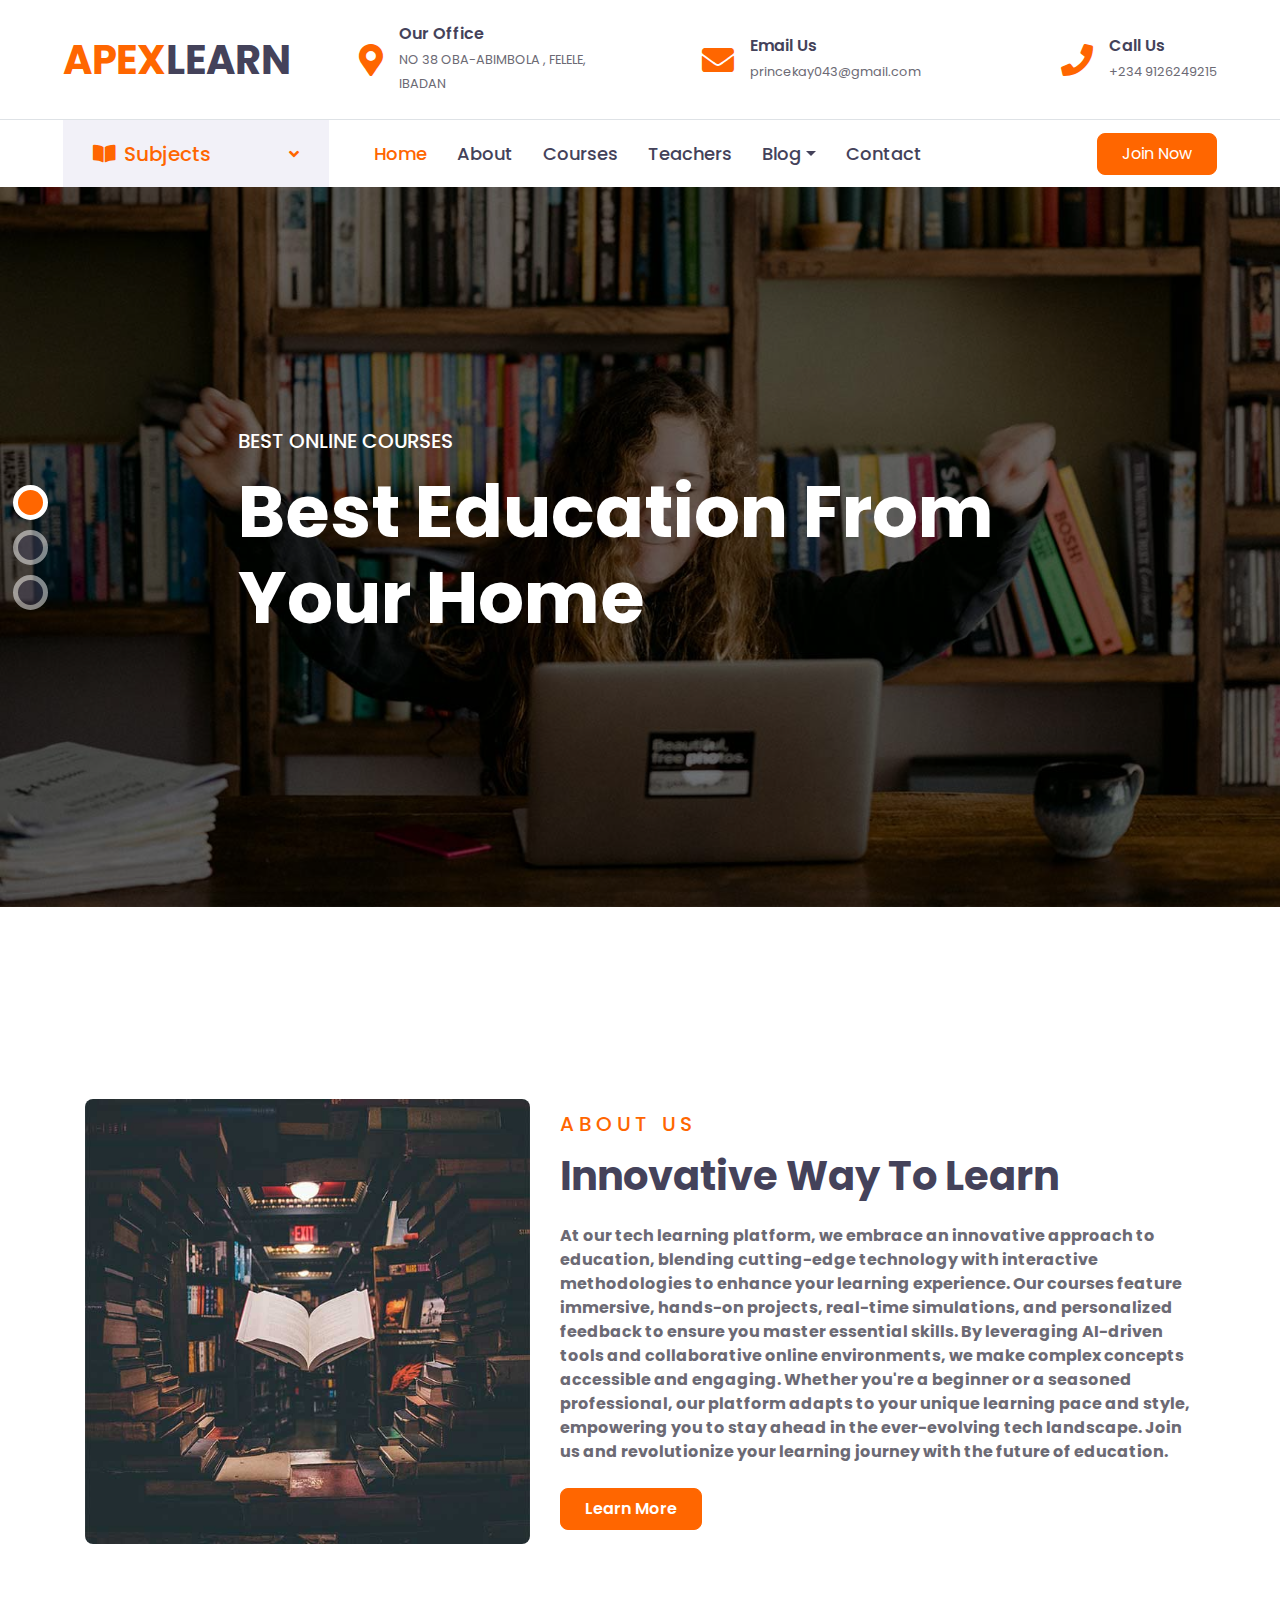
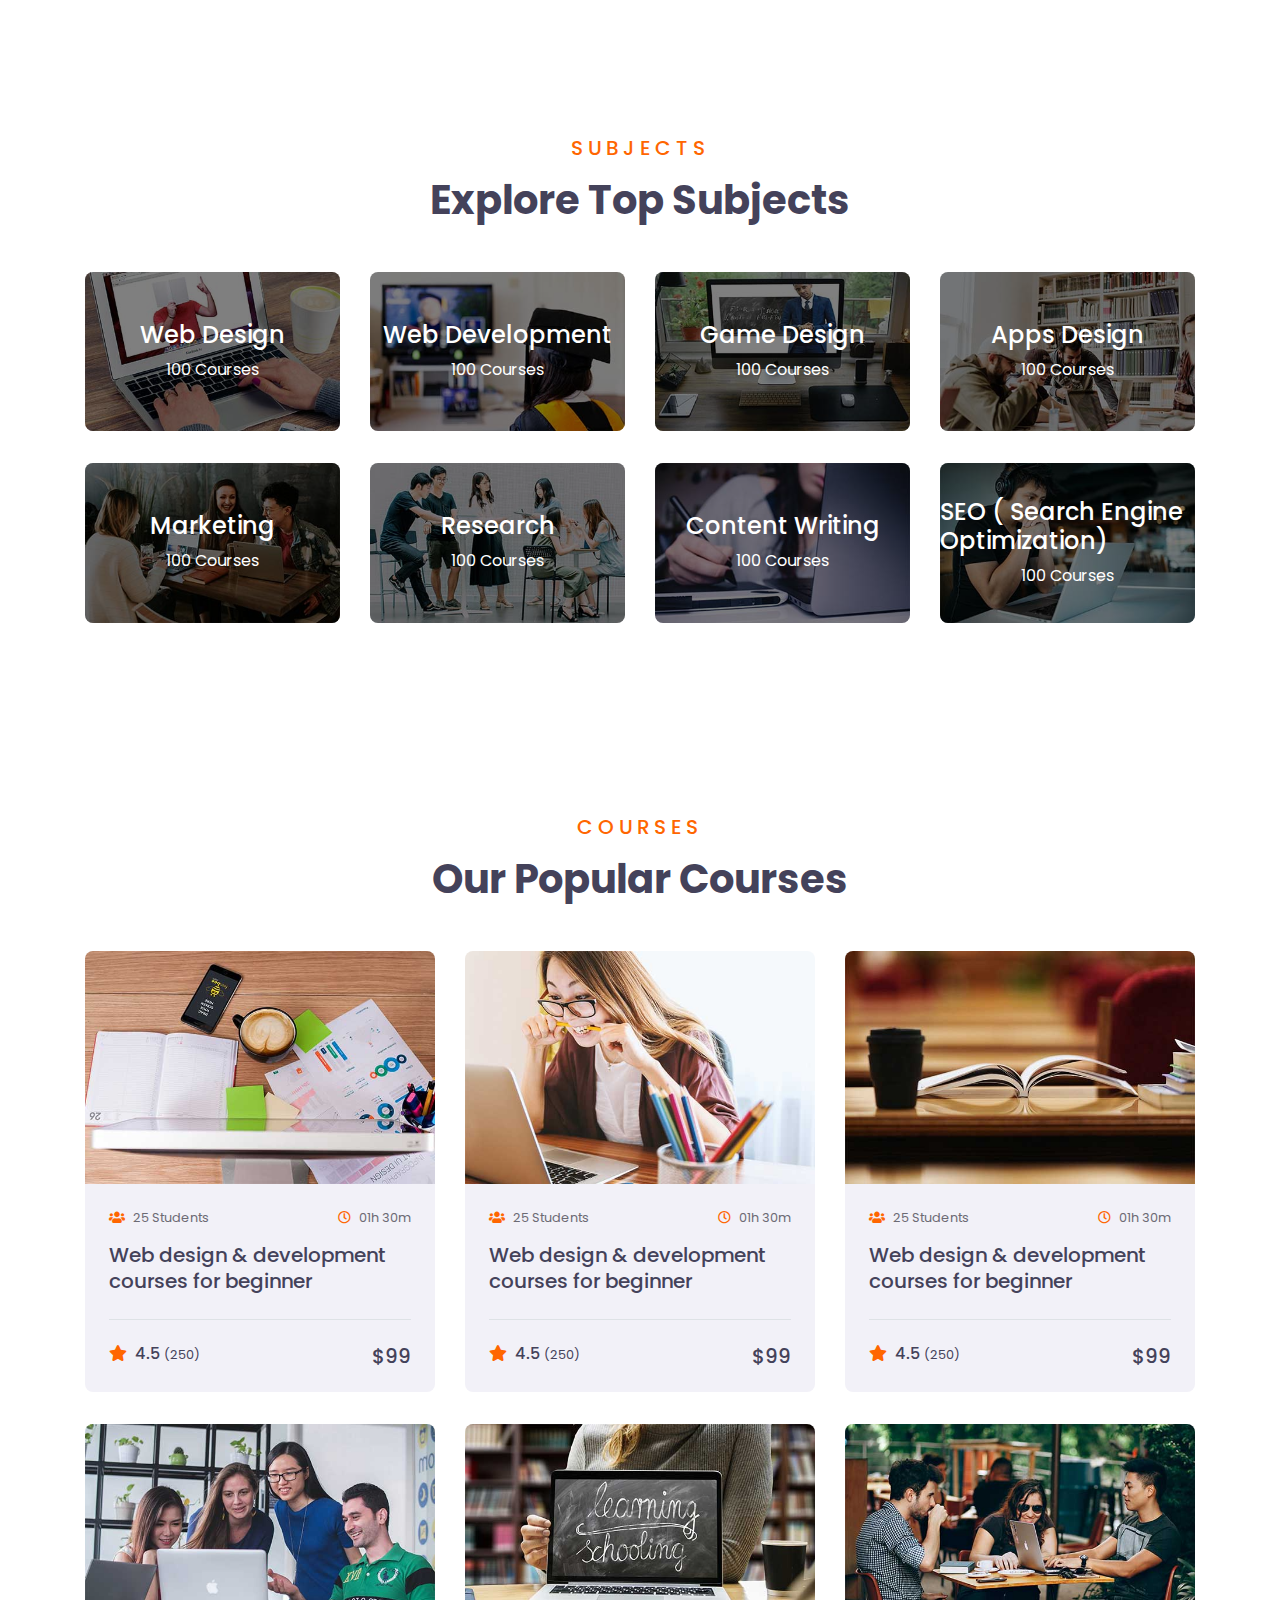
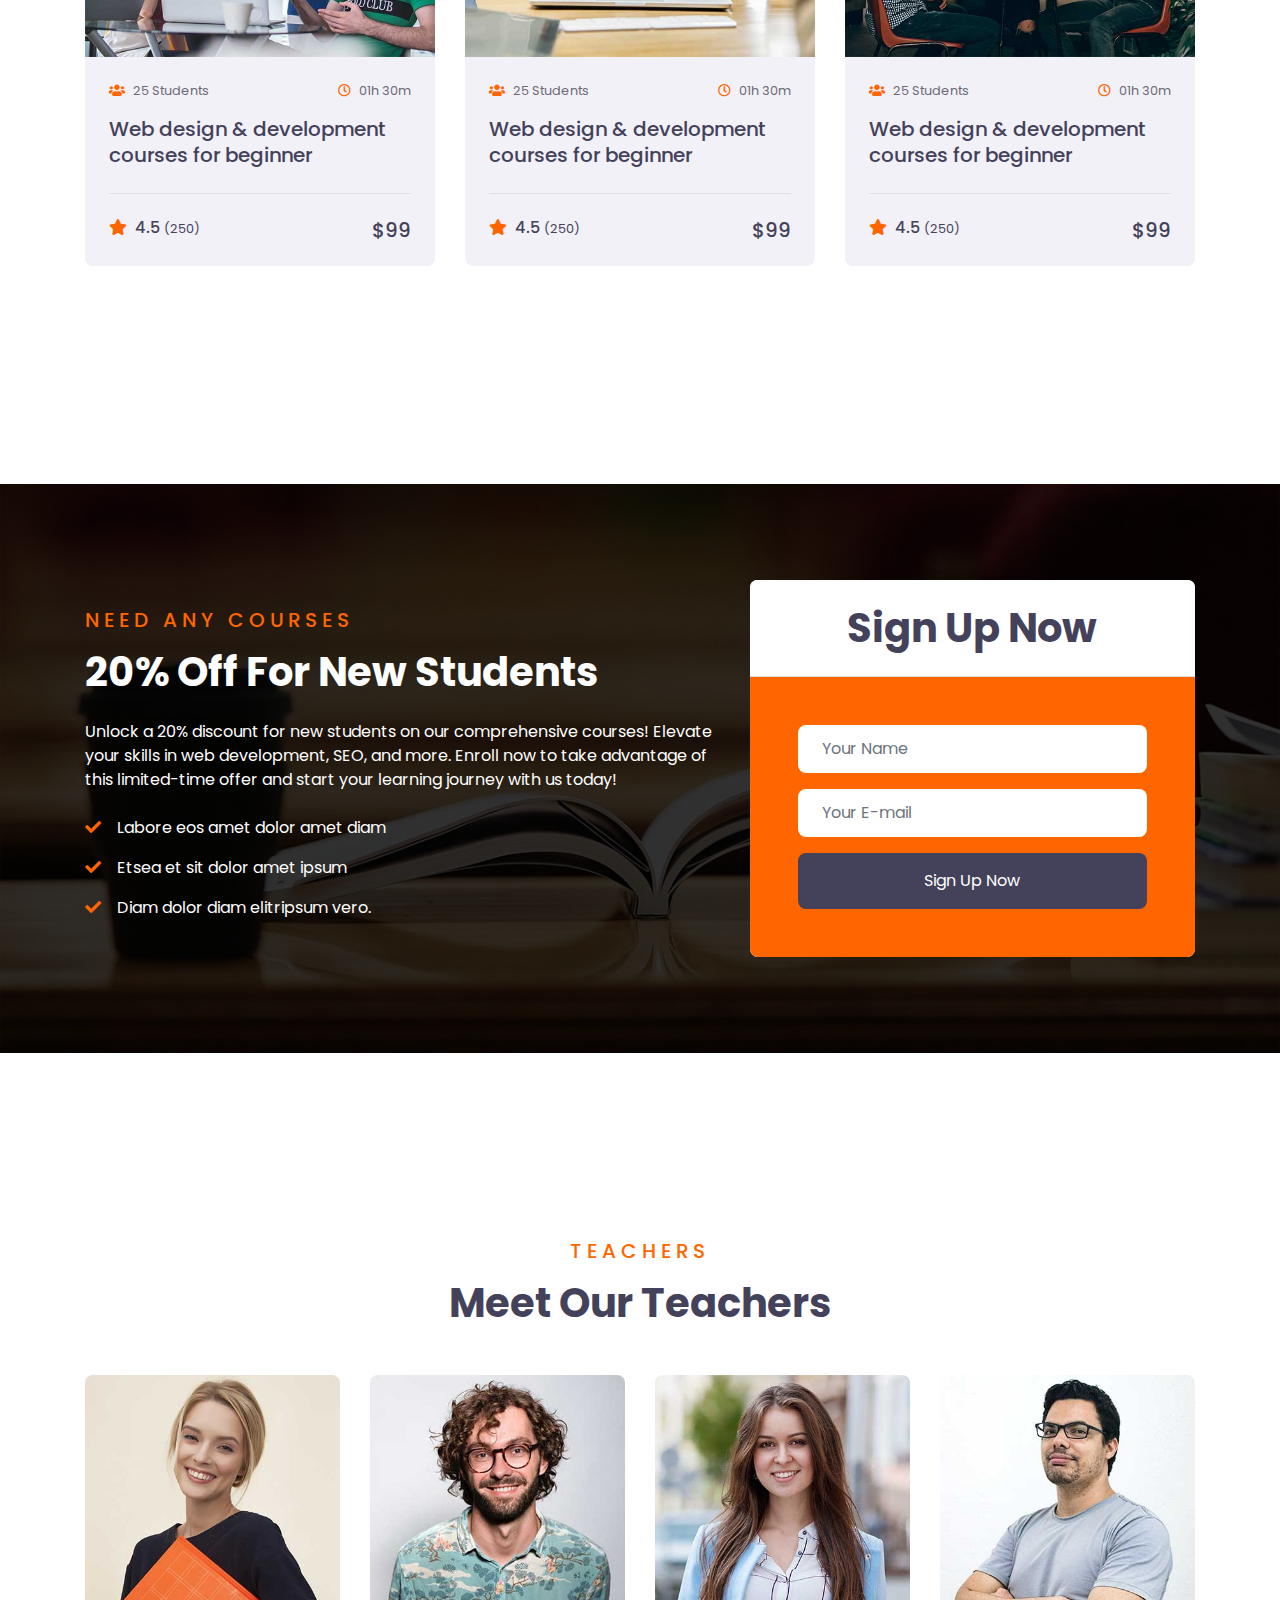
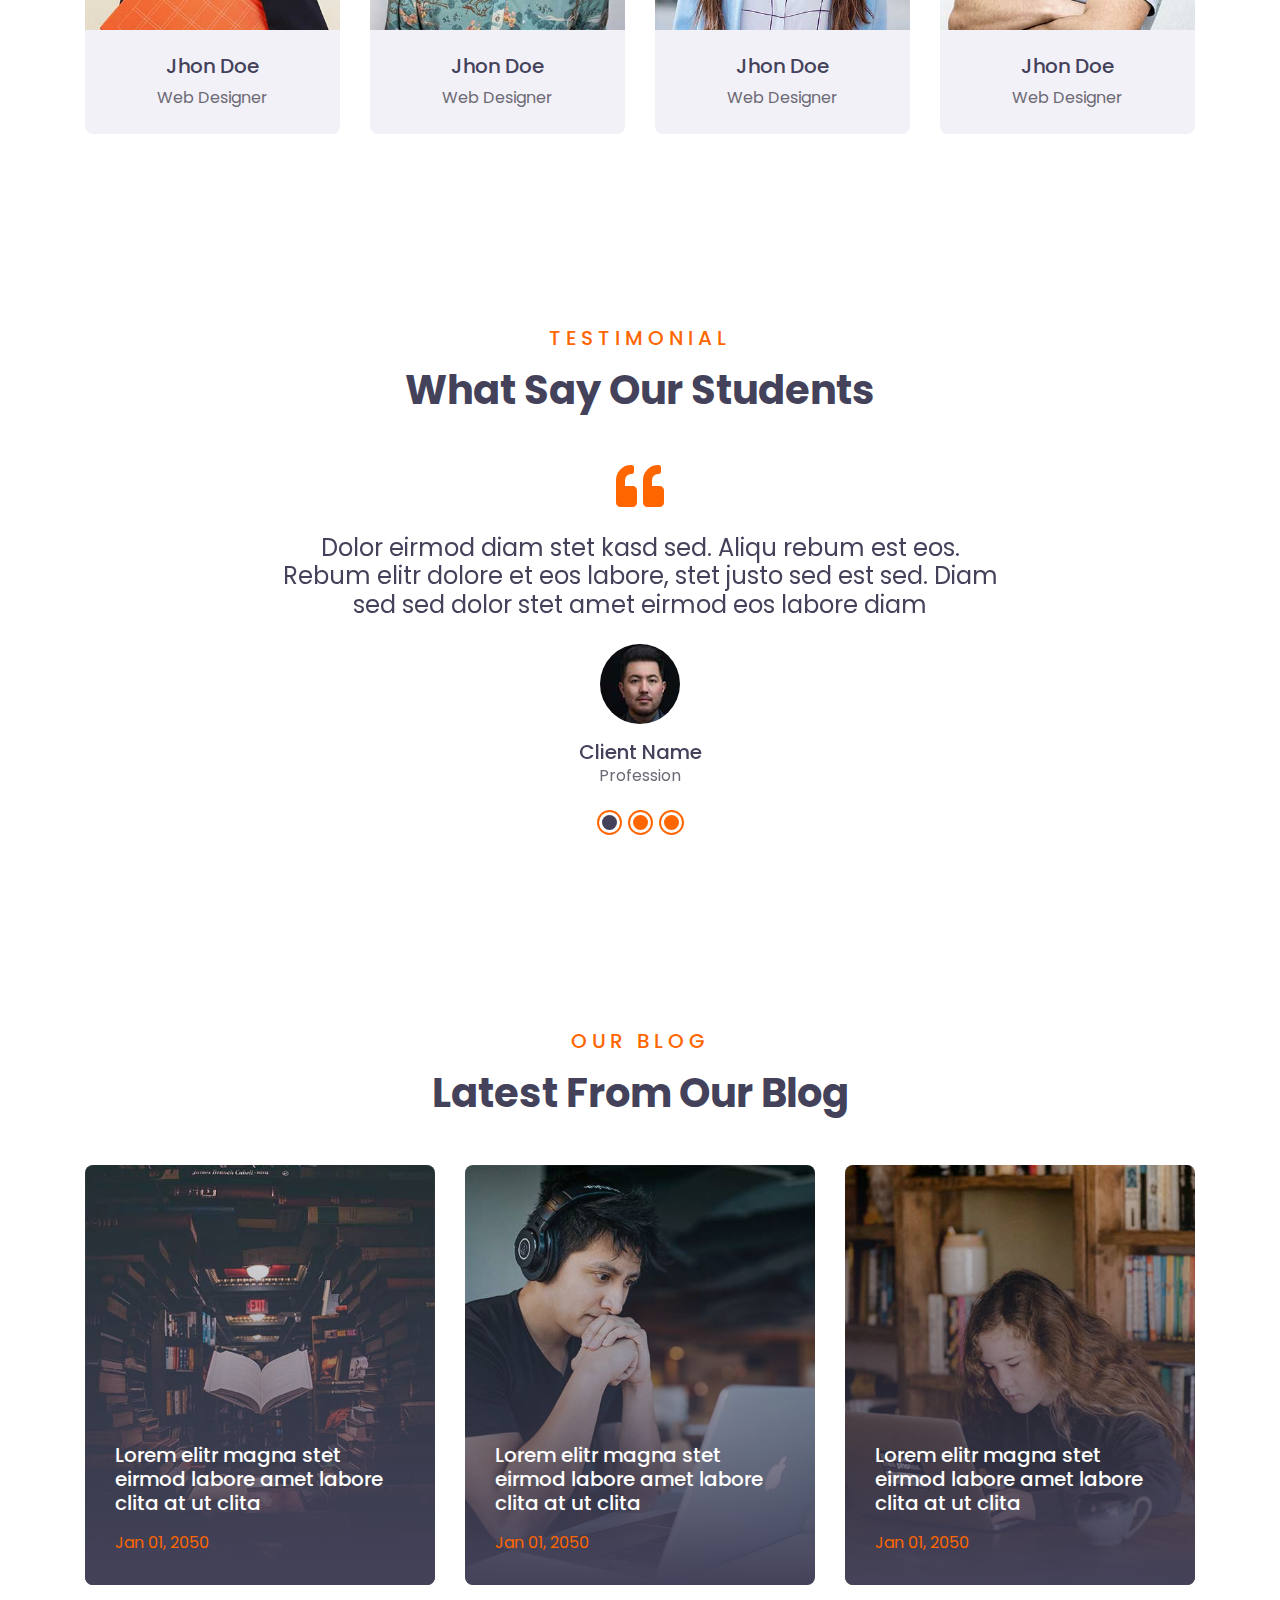
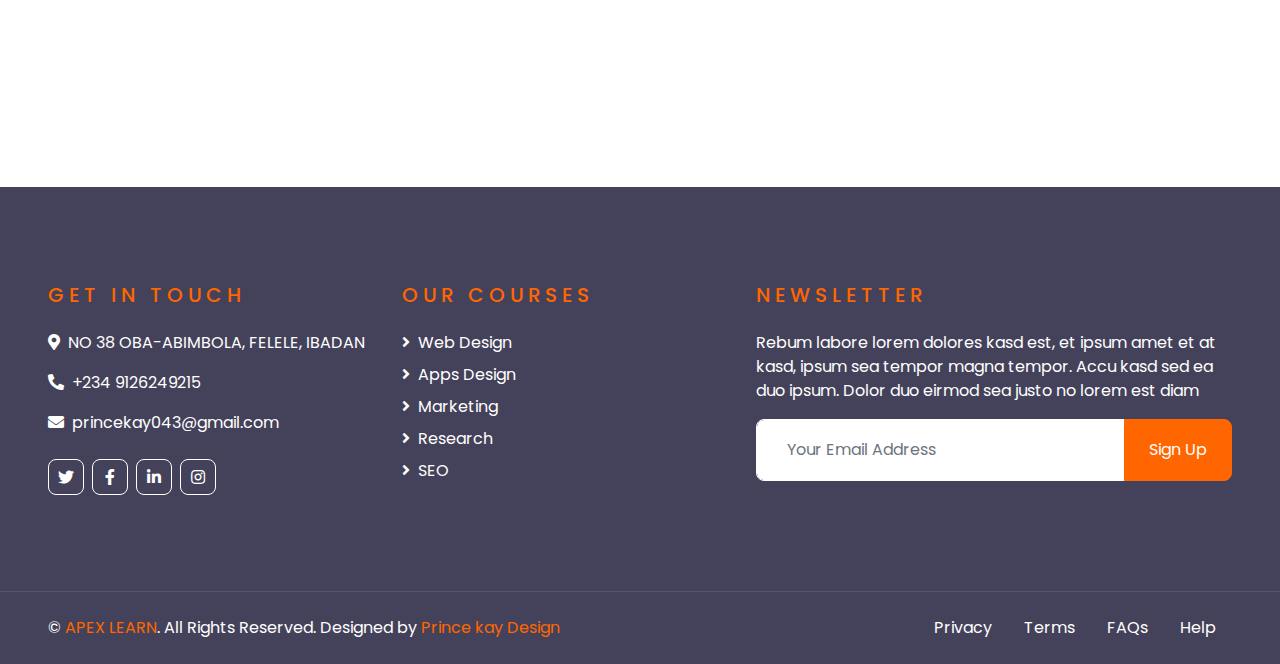
==== index.html @ 9c75e3dc "first commit" ====
<!DOCTYPE html>
<html lang="en">

<head>
    <meta charset="utf-8">
    <title>APEX LEARN </title>
    <meta content="width=device-width, initial-scale=1.0" name="viewport">
    <meta content="#" name="keywords">
    <meta content="#" name="description">

    <!-- Favicon -->
    <link href="img/favicon.ico" rel="icon">

    <!-- Google Web Fonts -->
    <link rel="preconnect" href="https://fonts.gstatic.com">
    <link href="https://fonts.googleapis.com/css2?family=Poppins:wght@400;500;600;700&display=swap" rel="stylesheet"> 

    <!-- Font Awesome -->
    <link href="https://cdnjs.cloudflare.com/ajax/libs/font-awesome/5.10.0/css/all.min.css" rel="stylesheet">

    <!-- Libraries Stylesheet -->
    <link href="lib/owlcarousel/assets/owl.carousel.min.css" rel="stylesheet">

    <!-- Customized Bootstrap Stylesheet -->
    <link href="css/style.css" rel="stylesheet">
</head>

<body>
    <!-- Topbar Start -->
    <div class="container-fluid d-none d-lg-block">
        <div class="row align-items-center py-4 px-xl-5">
            <div class="col-lg-3">
                    <h1 class="m-0"><span class="text-primary">APEX</span>LEARN</h1>
                </a>
            </div>
            <div class="col-lg-3 text-right">
                <div class="d-inline-flex align-items-center">
                    <i class="fa fa-2x fa-map-marker-alt text-primary mr-3"></i>
                    <div class="text-left">
                        <h6 class="font-weight-semi-bold mb-1">Our Office</h6>
                        <small>NO 38 OBA-ABIMBOLA , FELELE, IBADAN</small>
                    </div>
                </div>
            </div>
            <div class="col-lg-3 text-right">
                <div class="d-inline-flex align-items-center">
                    <i class="fa fa-2x fa-envelope text-primary mr-3"></i>
                    <div class="text-left">
                        <h6 class="font-weight-semi-bold mb-1">Email Us</h6>
                        <small>princekay043@gmail.com</small>
                    </div>
                </div>
            </div>
            <div class="col-lg-3 text-right">
                <div class="d-inline-flex align-items-center">
                    <i class="fa fa-2x fa-phone text-primary mr-3"></i>
                    <div class="text-left">
                        <h6 class="font-weight-semi-bold mb-1">Call Us</h6>
                        <small>+234 9126249215</small>
                    </div>
                </div>
            </div>
        </div>
    </div>
    <!-- Topbar End -->


    <!-- Navbar Start -->
    <div class="container-fluid">
        <div class="row border-top px-xl-5">
            <div class="col-lg-3 d-none d-lg-block">
                <a class="d-flex align-items-center justify-content-between bg-secondary w-100 text-decoration-none" data-toggle="collapse" href="#navbar-vertical" style="height: 67px; padding: 0 30px;">
                    <h5 class="text-primary m-0"><i class="fa fa-book-open mr-2"></i>Subjects</h5>
                    <i class="fa fa-angle-down text-primary"></i>
                </a>
                <nav class="collapse position-absolute navbar navbar-vertical navbar-light align-items-start p-0 border border-top-0 border-bottom-0 bg-light" id="navbar-vertical" style="width: calc(100% - 30px); z-index: 9;">
                    <div class="navbar-nav w-100">
                        <div class="nav-item dropdown">
                            <a href="#" class="nav-link" data-toggle="dropdown"
                              >Web Design <i class="fa fa-angle-down float-right mt-1"></i
                            ></a>
                            <div
                              class="dropdown-menu position-absolute bg-secondary border-0 rounded-0 w-100 m-0"
                            >
                            <b>                            <h5 class="dropdown-item" style="color: #FF6600;">Front-End Languages and <br> Technologies</h5>
                            </b>
                              <a href="" class="dropdown-item">UI(User Interface)/UX(User Exprience)</a>
                              <a href="" class="dropdown-item">HTML (HyperText Markup Language)</a>
                              <a href="" class="dropdown-item">CSS (Cascading Style Sheets)</a>
                              <a href="" class="dropdown-item">JavaScript</a>
                              <b>                            <h5 class="dropdown-item" style="color: #FF6600;">Back-End Languages and <br> Technologies</h5>
                              </b>
                              <a href="" class="dropdown-item">JavaScript</a>
                              <a href="" class="dropdown-item">PHP</a>
                              <a href="" class="dropdown-item">My SQL</a>
                            </div>
                          </div>
                        <a href="" class="nav-item nav-link">Apps Design</a>
                        <a href="" class="nav-item nav-link">Marketing</a>
                        <a href="" class="nav-item nav-link">Research</a>
                        <a href="" class="nav-item nav-link">SEO</a>
                    </div>
                </nav>
            </div>
            <div class="col-lg-9">
                <nav class="navbar navbar-expand-lg bg-light navbar-light py-3 py-lg-0 px-0">
                    <a href="" class="text-decoration-none d-block d-lg-none">
                        <h1 class="m-0"><span class="text-primary">APEX</span>LEARN</h1>
                    </a>
                    <button type="button" class="navbar-toggler" data-toggle="collapse" data-target="#navbarCollapse">
                        <span class="navbar-toggler-icon"></span>
                    </button>
                    <div class="collapse navbar-collapse justify-content-between" id="navbarCollapse">
                        <div class="navbar-nav py-0">
                            <a href="index.html" class="nav-item nav-link active">Home</a>
                            <a href="about.html" class="nav-item nav-link">About</a>
                            <a href="course.html" class="nav-item nav-link">Courses</a>
                            <a href="teacher.html" class="nav-item nav-link">Teachers</a>
                            <div class="nav-item dropdown">
                                <a href="#" class="nav-link dropdown-toggle" data-toggle="dropdown">Blog</a>
                                <div class="dropdown-menu rounded-0 m-0">
                                    <a href="blog.html" class="dropdown-item">Blog List</a>
                                    <a href="single.html" class="dropdown-item">Blog Detail</a>
                                </div>
                            </div>
                            <a href="contact.html" class="nav-item nav-link">Contact</a>
                        </div>
                        <a class="btn btn-primary py-2 px-4 ml-auto  d-lg-block" href="SIGN UP/signup.html">Join Now</a>
                    </div>
                </nav>
            </div>
        </div>
    </div>
    <!-- Navbar End -->


    <!-- Carousel Start -->
    <div class="container-fluid p-0 pb-5 mb-5">
        <div id="header-carousel" class="carousel slide carousel-fade" data-ride="carousel">
            <ol class="carousel-indicators">
                <li data-target="#header-carousel" data-slide-to="0" class="active"></li>
                <li data-target="#header-carousel" data-slide-to="1"></li>
                <li data-target="#header-carousel" data-slide-to="2"></li>
            </ol>
            <div class="carousel-inner">
                <div class="carousel-item active" style="min-height: 300px;">
                    <img class="position-relative w-100" src="img/carousel-1.jpg" style="min-height: 300px; object-fit: cover;">
                    <div class="carousel-caption d-flex align-items-center justify-content-center">
                        <div class="p-5" style="width: 100%; max-width: 900px;">
                            <h5 class="text-white text-uppercase mb-md-3">Best Online Courses</h5>
                            <h1 class="display-3 text-white mb-md-4">Best Education From Your Home</h1>
                            <!-- <a href="" class="btn btn-primary py-md-2 px-md-4 font-weight-semi-bold mt-2">Learn More</a> -->
                        </div>
                    </div>
                </div>
                <div class="carousel-item" style="min-height: 300px;">
                    <img class="position-relative w-100" src="img/carousel-2.jpg" style="min-height: 300px; object-fit: cover;">
                    <div class="carousel-caption d-flex align-items-center justify-content-center">
                        <div class="p-5" style="width: 100%; max-width: 900px;">
                            <h5 class="text-white text-uppercase mb-md-3">Best Online Courses</h5>
                            <h1 class="display-3 text-white mb-md-4">Best Online Learning Platform</h1>
                            <!-- <a href="" class="btn btn-primary py-md-2 px-md-4 font-weight-semi-bold mt-2">Learn More</a> -->
                        </div>
                    </div>
                </div>
                <div class="carousel-item" style="min-height: 300px;">
                    <img class="position-relative w-100" src="img/carousel-3.jpg" style="min-height: 300px; object-fit: cover;">
                    <div class="carousel-caption d-flex align-items-center justify-content-center">
                        <div class="p-5" style="width: 100%; max-width: 900px;">
                            <h5 class="text-white text-uppercase mb-md-3">Best Online Courses</h5>
                            <h1 class="display-3 text-white mb-md-4">New Way To Learn From Home</h1>
                            <!-- <a href="" class="btn btn-primary py-md-2 px-md-4 font-weight-semi-bold mt-2">Learn More</a> -->
                        </div>
                    </div>
                </div>
            </div>
        </div>
    </div>
    <!-- Carousel End -->


    <!-- About Start -->
    <div class="container-fluid py-5">
        <div class="container py-5">
            <div class="row align-items-center">
                <div class="col-lg-5">
                    <img class="img-fluid rounded mb-4 mb-lg-0" src="img/about.jpg" alt="">
                </div>
                <div class="col-lg-7">
                    <div class="text-left mb-4">
                        <h5 class="text-primary text-uppercase mb-3" style="letter-spacing: 5px;">About Us</h5>
                        <h1>Innovative Way To Learn</h1>
                    </div>
                    <b>                    <p>At our tech learning platform, we embrace an innovative approach to education, blending cutting-edge technology with interactive methodologies to enhance your learning experience. Our courses feature immersive, hands-on projects, real-time simulations, and personalized feedback to ensure you master essential skills. By leveraging AI-driven tools and collaborative online environments, we make complex concepts accessible and engaging. Whether you're a beginner or a seasoned professional, our platform adapts to your unique learning pace and style, empowering you to stay ahead in the ever-evolving tech landscape. Join us and revolutionize your learning journey with the future of education.</p>
                    </b>
                    <a href="about.html" class="btn btn-primary py-md-2 px-md-4 font-weight-semi-bold mt-2">Learn More</a>
                </div>
            </div>
        </div>
    </div>
    <!-- About End -->


    <!-- Category Start -->
    <div class="container-fluid py-5">
        <div class="container pt-5 pb-3">
            <div class="text-center mb-5">
                <h5 class="text-primary text-uppercase mb-3" style="letter-spacing: 5px;">Subjects</h5>
                <h1>Explore Top Subjects</h1>
            </div>
            <div class="row">
                <div class="col-lg-3 col-md-6 mb-4">
                    <div class="cat-item position-relative overflow-hidden rounded mb-2">
                        <img class="img-fluid" src="img/cat-1.jpg" alt="">
                        <a class="cat-overlay text-white text-decoration-none" href="">
                            <h4 class="text-white font-weight-medium">Web Design</h4>
                            <span>100 Courses</span>
                        </a>
                    </div>
                </div>
                <div class="col-lg-3 col-md-6 mb-4">
                    <div class="cat-item position-relative overflow-hidden rounded mb-2">
                        <img class="img-fluid" src="img/cat-2.jpg" alt="">
                        <a class="cat-overlay text-white text-decoration-none" href="">
                            <h4 class="text-white font-weight-medium">Web Development</h4>
                            <span>100 Courses</span>
                        </a>
                    </div>
                </div>
                <div class="col-lg-3 col-md-6 mb-4">
                    <div class="cat-item position-relative overflow-hidden rounded mb-2">
                        <img class="img-fluid" src="img/cat-3.jpg" alt="">
                        <a class="cat-overlay text-white text-decoration-none" href="">
                            <h4 class="text-white font-weight-medium">Game Design</h4>
                            <span>100 Courses</span>
                        </a>
                    </div>
                </div>
                <div class="col-lg-3 col-md-6 mb-4">
                    <div class="cat-item position-relative overflow-hidden rounded mb-2">
                        <img class="img-fluid" src="img/cat-4.jpg" alt="">
                        <a class="cat-overlay text-white text-decoration-none" href="">
                            <h4 class="text-white font-weight-medium">Apps Design</h4>
                            <span>100 Courses</span>
                        </a>
                    </div>
                </div>
                <div class="col-lg-3 col-md-6 mb-4">
                    <div class="cat-item position-relative overflow-hidden rounded mb-2">
                        <img class="img-fluid" src="img/cat-5.jpg" alt="">
                        <a class="cat-overlay text-white text-decoration-none" href="">
                            <h4 class="text-white font-weight-medium">Marketing</h4>
                            <span>100 Courses</span>
                        </a>
                    </div>
                </div>
                <div class="col-lg-3 col-md-6 mb-4">
                    <div class="cat-item position-relative overflow-hidden rounded mb-2">
                        <img class="img-fluid" src="img/cat-6.jpg" alt="">
                        <a class="cat-overlay text-white text-decoration-none" href="">
                            <h4 class="text-white font-weight-medium">Research</h4>
                            <span>100 Courses</span>
                        </a>
                    </div>
                </div>
                <div class="col-lg-3 col-md-6 mb-4">
                    <div class="cat-item position-relative overflow-hidden rounded mb-2">
                        <img class="img-fluid" src="img/cat-7.jpg" alt="">
                        <a class="cat-overlay text-white text-decoration-none" href="">
                            <h4 class="text-white font-weight-medium">Content Writing</h4>
                            <span>100 Courses</span>
                        </a>
                    </div>
                </div>
                <div class="col-lg-3 col-md-6 mb-4">
                    <div class="cat-item position-relative overflow-hidden rounded mb-2">
                        <img class="img-fluid" src="img/cat-8.jpg" alt="">
                        <a class="cat-overlay text-white text-decoration-none" href="">
                            <h4 class="text-white font-weight-medium">SEO ( Search Engine Optimization)</h4>
                            <span>100 Courses</span>
                        </a>
                    </div>
                </div>
            </div>
        </div>
    </div>
    <!-- Category Start -->


    <!-- Courses Start -->
    <div class="container-fluid py-5">
        <div class="container py-5">
            <div class="text-center mb-5">
                <h5 class="text-primary text-uppercase mb-3" style="letter-spacing: 5px;">Courses</h5>
                <h1>Our Popular Courses</h1>
            </div>
            <div class="row">
                <div class="col-lg-4 col-md-6 mb-4">
                    <div class="rounded overflow-hidden mb-2">
                        <img class="img-fluid" src="img/course-1.jpg" alt="">
                        <div class="bg-secondary p-4">
                            <div class="d-flex justify-content-between mb-3">
                                <small class="m-0"><i class="fa fa-users text-primary mr-2"></i>25 Students</small>
                                <small class="m-0"><i class="far fa-clock text-primary mr-2"></i>01h 30m</small>
                            </div>
                            <a class="h5" href="">Web design & development courses for beginner</a>
                            <div class="border-top mt-4 pt-4">
                                <div class="d-flex justify-content-between">
                                    <h6 class="m-0"><i class="fa fa-star text-primary mr-2"></i>4.5 <small>(250)</small></h6>
                                    <h5 class="m-0">$99</h5>
                                </div>
                            </div>
                        </div>
                    </div>
                </div>
                <div class="col-lg-4 col-md-6 mb-4">
                    <div class="rounded overflow-hidden mb-2">
                        <img class="img-fluid" src="img/course-2.jpg" alt="">
                        <div class="bg-secondary p-4">
                            <div class="d-flex justify-content-between mb-3">
                                <small class="m-0"><i class="fa fa-users text-primary mr-2"></i>25 Students</small>
                                <small class="m-0"><i class="far fa-clock text-primary mr-2"></i>01h 30m</small>
                            </div>
                            <a class="h5" href="">Web design & development courses for beginner</a>
                            <div class="border-top mt-4 pt-4">
                                <div class="d-flex justify-content-between">
                                    <h6 class="m-0"><i class="fa fa-star text-primary mr-2"></i>4.5 <small>(250)</small></h6>
                                    <h5 class="m-0">$99</h5>
                                </div>
                            </div>
                        </div>
                    </div>
                </div>
                <div class="col-lg-4 col-md-6 mb-4">
                    <div class="rounded overflow-hidden mb-2">
                        <img class="img-fluid" src="img/course-3.jpg" alt="">
                        <div class="bg-secondary p-4">
                            <div class="d-flex justify-content-between mb-3">
                                <small class="m-0"><i class="fa fa-users text-primary mr-2"></i>25 Students</small>
                                <small class="m-0"><i class="far fa-clock text-primary mr-2"></i>01h 30m</small>
                            </div>
                            <a class="h5" href="">Web design & development courses for beginner</a>
                            <div class="border-top mt-4 pt-4">
                                <div class="d-flex justify-content-between">
                                    <h6 class="m-0"><i class="fa fa-star text-primary mr-2"></i>4.5 <small>(250)</small></h6>
                                    <h5 class="m-0">$99</h5>
                                </div>
                            </div>
                        </div>
                    </div>
                </div>
                <div class="col-lg-4 col-md-6 mb-4">
                    <div class="rounded overflow-hidden mb-2">
                        <img class="img-fluid" src="img/course-4.jpg" alt="">
                        <div class="bg-secondary p-4">
                            <div class="d-flex justify-content-between mb-3">
                                <small class="m-0"><i class="fa fa-users text-primary mr-2"></i>25 Students</small>
                                <small class="m-0"><i class="far fa-clock text-primary mr-2"></i>01h 30m</small>
                            </div>
                            <a class="h5" href="">Web design & development courses for beginner</a>
                            <div class="border-top mt-4 pt-4">
                                <div class="d-flex justify-content-between">
                                    <h6 class="m-0"><i class="fa fa-star text-primary mr-2"></i>4.5 <small>(250)</small></h6>
                                    <h5 class="m-0">$99</h5>
                                </div>
                            </div>
                        </div>
                    </div>
                </div>
                <div class="col-lg-4 col-md-6 mb-4">
                    <div class="rounded overflow-hidden mb-2">
                        <img class="img-fluid" src="img/course-5.jpg" alt="">
                        <div class="bg-secondary p-4">
                            <div class="d-flex justify-content-between mb-3">
                                <small class="m-0"><i class="fa fa-users text-primary mr-2"></i>25 Students</small>
                                <small class="m-0"><i class="far fa-clock text-primary mr-2"></i>01h 30m</small>
                            </div>
                            <a class="h5" href="">Web design & development courses for beginner</a>
                            <div class="border-top mt-4 pt-4">
                                <div class="d-flex justify-content-between">
                                    <h6 class="m-0"><i class="fa fa-star text-primary mr-2"></i>4.5 <small>(250)</small></h6>
                                    <h5 class="m-0">$99</h5>
                                </div>
                            </div>
                        </div>
                    </div>
                </div>
                <div class="col-lg-4 col-md-6 mb-4">
                    <div class="rounded overflow-hidden mb-2">
                        <img class="img-fluid" src="img/course-6.jpg" alt="">
                        <div class="bg-secondary p-4">
                            <div class="d-flex justify-content-between mb-3">
                                <small class="m-0"><i class="fa fa-users text-primary mr-2"></i>25 Students</small>
                                <small class="m-0"><i class="far fa-clock text-primary mr-2"></i>01h 30m</small>
                            </div>
                            <a class="h5" href="">Web design & development courses for beginner</a>
                            <div class="border-top mt-4 pt-4">
                                <div class="d-flex justify-content-between">
                                    <h6 class="m-0"><i class="fa fa-star text-primary mr-2"></i>4.5 <small>(250)</small></h6>
                                    <h5 class="m-0">$99</h5>
                                </div>
                            </div>
                        </div>
                    </div>
                </div>
            </div>
        </div>
    </div>
    <!-- Courses End -->


    <!-- Registration Start -->
    <div class="container-fluid bg-registration py-5" style="margin: 90px 0;">
        <div class="container py-5">
            <div class="row align-items-center">
                <div class="col-lg-7 mb-5 mb-lg-0">
                    <div class="mb-4">
                        <h5 class="text-primary text-uppercase mb-3" style="letter-spacing: 5px;">Need Any Courses</h5>
                        <h1 class="text-white">20% Off For New Students</h1>
                    </div>
                    <p class="text-white">Unlock a 20% discount for new students on our comprehensive courses! Elevate your skills in web development, SEO, and more. Enroll now to take advantage of this limited-time offer and start your learning journey with us today!</p>
                    <ul class="list-inline text-white m-0">
                        <li class="py-2"><i class="fa fa-check text-primary mr-3"></i>Labore eos amet dolor amet diam</li>
                        <li class="py-2"><i class="fa fa-check text-primary mr-3"></i>Etsea et sit dolor amet ipsum</li>
                        <li class="py-2"><i class="fa fa-check text-primary mr-3"></i>Diam dolor diam elitripsum vero.</li>
                    </ul>
                </div>
                <div class="col-lg-5">
                    <div class="card border-0">
                        <div class="card-header bg-light text-center p-4">
                            <h1 class="m-0">Sign Up Now</h1>
                        </div>
                        <div class="card-body rounded-bottom bg-primary p-5">
                            <form>
                                <div class="form-group">
                                    <input type="text" class="form-control border-0 p-4" placeholder="Your Name" required="required" />
                                </div>
                                <div class="form-group">
                                    <input type="email" class="form-control border-0 p-4" placeholder="Your E-mail" required="required" />
                                </div>
                                <!-- <div class="form-group">
                                    <select class="custom-select border-0 px-4" style="height: 47px;">
                                        <option selected>Select a course</option>
                                        <option value="1">Web Design</option>
                                        <option value="2">Course 1</option>
                                        <option value="3">Course 1</option>
                                    </select>
                                </div> -->
                                <div>
                                    <button class="btn btn-dark btn-block border-0 py-3" type="submit">Sign Up Now</button>
                                </div>
                            </form>
                        </div>
                    </div>
                </div>
            </div>
        </div>
    </div>
    <!-- Registration End -->


    <!-- Team Start -->
    <div class="container-fluid py-5">
        <div class="container pt-5 pb-3">
            <div class="text-center mb-5">
                <h5 class="text-primary text-uppercase mb-3" style="letter-spacing: 5px;">Teachers</h5>
                <h1>Meet Our Teachers</h1>
            </div>
            <div class="row">
                <div class="col-md-6 col-lg-3 text-center team mb-4">
                    <div class="team-item rounded overflow-hidden mb-2">
                        <div class="team-img position-relative">
                            <img class="img-fluid" src="img/team-1.jpg" alt="">
                            <div class="team-social">
                                <a class="btn btn-outline-light btn-square mx-1" href="#"><i class="fab fa-twitter"></i></a>
                                <a class="btn btn-outline-light btn-square mx-1" href="#"><i class="fab fa-facebook-f"></i></a>
                                <a class="btn btn-outline-light btn-square mx-1" href="#"><i class="fab fa-linkedin-in"></i></a>
                            </div>
                        </div>
                        <div class="bg-secondary p-4">
                            <h5>Jhon Doe</h5>
                            <p class="m-0">Web Designer</p>
                        </div>
                    </div>
                </div>
                <div class="col-md-6 col-lg-3 text-center team mb-4">
                    <div class="team-item rounded overflow-hidden mb-2">
                        <div class="team-img position-relative">
                            <img class="img-fluid" src="img/team-2.jpg" alt="">
                            <div class="team-social">
                                <a class="btn btn-outline-light btn-square mx-1" href="#"><i class="fab fa-twitter"></i></a>
                                <a class="btn btn-outline-light btn-square mx-1" href="#"><i class="fab fa-facebook-f"></i></a>
                                <a class="btn btn-outline-light btn-square mx-1" href="#"><i class="fab fa-linkedin-in"></i></a>
                            </div>
                        </div>
                        <div class="bg-secondary p-4">
                            <h5>Jhon Doe</h5>
                            <p class="m-0">Web Designer</p>
                        </div>
                    </div>
                </div>
                <div class="col-md-6 col-lg-3 text-center team mb-4">
                    <div class="team-item rounded overflow-hidden mb-2">
                        <div class="team-img position-relative">
                            <img class="img-fluid" src="img/team-3.jpg" alt="">
                            <div class="team-social">
                                <a class="btn btn-outline-light btn-square mx-1" href="#"><i class="fab fa-twitter"></i></a>
                                <a class="btn btn-outline-light btn-square mx-1" href="#"><i class="fab fa-facebook-f"></i></a>
                                <a class="btn btn-outline-light btn-square mx-1" href="#"><i class="fab fa-linkedin-in"></i></a>
                            </div>
                        </div>
                        <div class="bg-secondary p-4">
                            <h5>Jhon Doe</h5>
                            <p class="m-0">Web Designer</p>
                        </div>
                    </div>
                </div>
                <div class="col-md-6 col-lg-3 text-center team mb-4">
                    <div class="team-item rounded overflow-hidden mb-2">
                        <div class="team-img position-relative">
                            <img class="img-fluid" src="img/team-4.jpg" alt="">
                            <div class="team-social">
                                <a class="btn btn-outline-light btn-square mx-1" href="#"><i class="fab fa-twitter"></i></a>
                                <a class="btn btn-outline-light btn-square mx-1" href="#"><i class="fab fa-facebook-f"></i></a>
                                <a class="btn btn-outline-light btn-square mx-1" href="#"><i class="fab fa-linkedin-in"></i></a>
                            </div>
                        </div>
                        <div class="bg-secondary p-4">
                            <h5>Jhon Doe</h5>
                            <p class="m-0">Web Designer</p>
                        </div>
                    </div>
                </div>
            </div>
        </div>
    </div>
    <!-- Team End -->


    <!-- Testimonial Start -->
    <div class="container-fluid py-5">
        <div class="container py-5">
            <div class="text-center mb-5">
                <h5 class="text-primary text-uppercase mb-3" style="letter-spacing: 5px;">Testimonial</h5>
                <h1>What Say Our Students</h1>
            </div>
            <div class="row justify-content-center">
                <div class="col-lg-8">
                    <div class="owl-carousel testimonial-carousel">
                        <div class="text-center">
                            <i class="fa fa-3x fa-quote-left text-primary mb-4"></i>
                            <h4 class="font-weight-normal mb-4">Dolor eirmod diam stet kasd sed. Aliqu rebum est eos. Rebum elitr dolore et eos labore, stet justo sed est sed. Diam sed sed dolor stet amet eirmod eos labore diam</h4>
                            <img class="img-fluid mx-auto mb-3" src="img/testimonial-1.jpg" alt="">
                            <h5 class="m-0">Client Name</h5>
                            <span>Profession</span>
                        </div>
                        <div class="text-center">
                            <i class="fa fa-3x fa-quote-left text-primary mb-4"></i>
                            <h4 class="font-weight-normal mb-4">Dolor eirmod diam stet kasd sed. Aliqu rebum est eos. Rebum elitr dolore et eos labore, stet justo sed est sed. Diam sed sed dolor stet amet eirmod eos labore diam</h4>
                            <img class="img-fluid mx-auto mb-3" src="img/testimonial-2.jpg" alt="">
                            <h5 class="m-0">Client Name</h5>
                            <span>Profession</span>
                        </div>
                        <div class="text-center">
                            <i class="fa fa-3x fa-quote-left text-primary mb-4"></i>
                            <h4 class="font-weight-normal mb-4">Dolor eirmod diam stet kasd sed. Aliqu rebum est eos. Rebum elitr dolore et eos labore, stet justo sed est sed. Diam sed sed dolor stet amet eirmod eos labore diam</h4>
                            <img class="img-fluid mx-auto mb-3" src="img/testimonial-3.jpg" alt="">
                            <h5 class="m-0">Client Name</h5>
                            <span>Profession</span>
                        </div>
                    </div>
                </div>
            </div>
        </div>
    </div>
    <!-- Testimonial End -->


    <!-- Blog Start -->
    <div class="container-fluid py-5">
        <div class="container pt-5 pb-3">
            <div class="text-center mb-5">
                <h5 class="text-primary text-uppercase mb-3" style="letter-spacing: 5px;">Our Blog</h5>
                <h1>Latest From Our Blog</h1>
            </div>
            <div class="row pb-3">
                <div class="col-lg-4 mb-4">
                    <div class="blog-item position-relative overflow-hidden rounded mb-2">
                        <img class="img-fluid" src="img/blog-1.jpg" alt="">
                        <a class="blog-overlay text-decoration-none" href="">
                            <h5 class="text-white mb-3">Lorem elitr magna stet eirmod labore amet labore clita at ut clita</h5>
                            <p class="text-primary m-0">Jan 01, 2050</p>
                        </a>
                    </div>
                </div>
                <div class="col-lg-4 mb-4">
                    <div class="blog-item position-relative overflow-hidden rounded mb-2">
                        <img class="img-fluid" src="img/blog-2.jpg" alt="">
                        <a class="blog-overlay text-decoration-none" href="">
                            <h5 class="text-white mb-3">Lorem elitr magna stet eirmod labore amet labore clita at ut clita</h5>
                            <p class="text-primary m-0">Jan 01, 2050</p>
                        </a>
                    </div>
                </div>
                <div class="col-lg-4 mb-4">
                    <div class="blog-item position-relative overflow-hidden rounded mb-2">
                        <img class="img-fluid" src="img/blog-3.jpg" alt="">
                        <a class="blog-overlay text-decoration-none" href="">
                            <h5 class="text-white mb-3">Lorem elitr magna stet eirmod labore amet labore clita at ut clita</h5>
                            <p class="text-primary m-0">Jan 01, 2050</p>
                        </a>
                    </div>
                </div>
            </div>
        </div>
    </div>
    <!-- Blog End -->


    <!-- Footer Start -->
    <div class="container-fluid bg-dark text-white py-5 px-sm-3 px-lg-5" style="margin-top: 90px;">
        <div class="row pt-5">
            <div class="col-lg-7 col-md-12">
                <div class="row">
                    <div class="col-md-6 mb-5">
                        <h5 class="text-primary text-uppercase mb-4" style="letter-spacing: 5px;">Get In Touch</h5>
                        <p><i class="fa fa-map-marker-alt mr-2"></i>NO 38 OBA-ABIMBOLA, FELELE, IBADAN</p>
                        <p><i class="fa fa-phone-alt mr-2"></i>+234 9126249215</p>
                        <p><i class="fa fa-envelope mr-2"></i>princekay043@gmail.com</p>
                        <div class="d-flex justify-content-start mt-4">
                            <a class="btn btn-outline-light btn-square mr-2" href="#"><i class="fab fa-twitter"></i></a>
                            <a class="btn btn-outline-light btn-square mr-2" href="#"><i class="fab fa-facebook-f"></i></a>
                            <a class="btn btn-outline-light btn-square mr-2" href="#"><i class="fab fa-linkedin-in"></i></a>
                            <a class="btn btn-outline-light btn-square" href="#"><i class="fab fa-instagram"></i></a>
                        </div>
                    </div>
                    <div class="col-md-6 mb-5">
                        <h5 class="text-primary text-uppercase mb-4" style="letter-spacing: 5px;">Our Courses</h5>
                        <div class="d-flex flex-column justify-content-start">
                            <a class="text-white mb-2" href="#"><i class="fa fa-angle-right mr-2"></i>Web Design</a>
                            <a class="text-white mb-2" href="#"><i class="fa fa-angle-right mr-2"></i>Apps Design</a>
                            <a class="text-white mb-2" href="#"><i class="fa fa-angle-right mr-2"></i>Marketing</a>
                            <a class="text-white mb-2" href="#"><i class="fa fa-angle-right mr-2"></i>Research</a>
                            <a class="text-white" href="#"><i class="fa fa-angle-right mr-2"></i>SEO</a>
                        </div>
                    </div>
                </div>
            </div>
            <div class="col-lg-5 col-md-12 mb-5">
                <h5 class="text-primary text-uppercase mb-4" style="letter-spacing: 5px;">Newsletter</h5>
                <p>Rebum labore lorem dolores kasd est, et ipsum amet et at kasd, ipsum sea tempor magna tempor. Accu kasd sed ea duo ipsum. Dolor duo eirmod sea justo no lorem est diam</p>
                <div class="w-100">
                    <div class="input-group">
                        <input type="text" class="form-control border-light" style="padding: 30px;" placeholder="Your Email Address">
                        <div class="input-group-append">
                            <button class="btn btn-primary px-4">Sign Up</button>
                        </div>
                    </div>
                </div>
            </div>
        </div>
    </div>
    <div class="container-fluid bg-dark text-white border-top py-4 px-sm-3 px-md-5" style="border-color: rgba(256, 256, 256, .1) !important;">
        <div class="row">
            <div class="col-lg-6 text-center text-md-left mb-3 mb-md-0">
                <p class="m-0 text-white">&copy; <a href="#">APEX LEARN</a>. All Rights Reserved. Designed by <a href="#">Prince kay Design</a>
                </p>
            </div>
            <div class="col-lg-6 text-center text-md-right">
                <ul class="nav d-inline-flex">
                    <li class="nav-item">
                        <a class="nav-link text-white py-0" href="#">Privacy</a>
                    </li>
                    <li class="nav-item">
                        <a class="nav-link text-white py-0" href="#">Terms</a>
                    </li>
                    <li class="nav-item">
                        <a class="nav-link text-white py-0" href="#">FAQs</a>
                    </li>
                    <li class="nav-item">
                        <a class="nav-link text-white py-0" href="#">Help</a>
                    </li>
                </ul>
            </div>
        </div>
    </div>
    <!-- Footer End -->


    <!-- Back to Top -->
    <a href="#" class="btn btn-lg btn-primary btn-lg-square back-to-top"><i class="fa fa-angle-double-up"></i></a>


    <!-- JavaScript Libraries -->
    <script src="https://code.jquery.com/jquery-3.4.1.min.js"></script>
    <script src="https://stackpath.bootstrapcdn.com/bootstrap/4.4.1/js/bootstrap.bundle.min.js"></script>
    <script src="lib/easing/easing.min.js"></script>
    <script src="lib/owlcarousel/owl.carousel.min.js"></script>

    <!-- Contact Javascript File -->
    <script src="mail/jqBootstrapValidation.min.js"></script>
    <script src="mail/contact.js"></script>

    
    <script src="js/main.js"></script>
</body>

</html>
---- css/style.css ----
/******* Bootstrap Theming ********/
:root {
  --blue: #007bff;
  --indigo: #6610f2;
  --purple: #6f42c1;
  --pink: #e83e8c;
  --red: #dc3545;
  --orange: #fd7e14;
  --yellow: #ffc107;
  --green: #28a745;
  --teal: #20c997;
  --cyan: #17a2b8;
  --white: #fff;
  --gray: #6c757d;
  --gray-dark: #343a40;
  --primary: #FF6600;
  --secondary: #F2F1F8;
  --success: #28a745;
  --info: #17a2b8;
  --warning: #ffc107;
  --danger: #dc3545;
  --light: #FFFFFF;
  --dark: #44425A;
  --breakpoint-xs: 0;
  --breakpoint-sm: 576px;
  --breakpoint-md: 768px;
  --breakpoint-lg: 992px;
  --breakpoint-xl: 1200px;
  --font-family-sans-serif: "Poppins", sans-serif;
  --font-family-monospace: SFMono-Regular, Menlo, Monaco, Consolas, "Liberation Mono", "Courier New", monospace;
}

*,
*::before,
*::after {
  box-sizing: border-box;
}

html {
  font-family: sans-serif;
  line-height: 1.15;
  -webkit-text-size-adjust: 100%;
  -webkit-tap-highlight-color: rgba(0, 0, 0, 0);
}

article, aside, figcaption, figure, footer, header, hgroup, main, nav, section {
  display: block;
}

body {
  margin: 0;
  font-family: "Poppins", sans-serif;
  font-size: 1rem;
  font-weight: 400;
  line-height: 1.5;
  color: #6C6A74;
  text-align: left;
  background-color: #fff;
}

[tabindex="-1"]:focus:not(:focus-visible) {
  outline: 0 !important;
}

hr {
  box-sizing: content-box;
  height: 0;
  overflow: visible;
}

h1, h2, h3, h4, h5, h6 {
  margin-top: 0;
  margin-bottom: 0.5rem;
}

p {
  margin-top: 0;
  margin-bottom: 1rem;
}

abbr[title],
abbr[data-original-title] {
  text-decoration: underline;
  text-decoration: underline dotted;
  cursor: help;
  border-bottom: 0;
  text-decoration-skip-ink: none;
}

address {
  margin-bottom: 1rem;
  font-style: normal;
  line-height: inherit;
}

ol,
ul,
dl {
  margin-top: 0;
  margin-bottom: 1rem;
}

ol ol,
ul ul,
ol ul,
ul ol {
  margin-bottom: 0;
}

dt {
  font-weight: 700;
}

dd {
  margin-bottom: .5rem;
  margin-left: 0;
}

blockquote {
  margin: 0 0 1rem;
}

b,
strong {
  font-weight: bolder;
}

small {
  font-size: 80%;
}

sub,
sup {
  position: relative;
  font-size: 75%;
  line-height: 0;
  vertical-align: baseline;
}

sub {
  bottom: -.25em;
}

sup {
  top: -.5em;
}

a {
  color: #FF6600;
  text-decoration: none;
  background-color: transparent;
}

a:hover {
  color: #b34700;
  text-decoration: underline;
}

a:not([href]):not([class]) {
  color: inherit;
  text-decoration: none;
}

a:not([href]):not([class]):hover {
  color: inherit;
  text-decoration: none;
}

pre,
code,
kbd,
samp {
  font-family: SFMono-Regular, Menlo, Monaco, Consolas, "Liberation Mono", "Courier New", monospace;
  font-size: 1em;
}

pre {
  margin-top: 0;
  margin-bottom: 1rem;
  overflow: auto;
  -ms-overflow-style: scrollbar;
}

figure {
  margin: 0 0 1rem;
}

img {
  vertical-align: middle;
  border-style: none;
}

svg {
  overflow: hidden;
  vertical-align: middle;
}

table {
  border-collapse: collapse;
}

caption {
  padding-top: 0.75rem;
  padding-bottom: 0.75rem;
  color: #6c757d;
  text-align: left;
  caption-side: bottom;
}

th {
  text-align: inherit;
  text-align: -webkit-match-parent;
}

label {
  display: inline-block;
  margin-bottom: 0.5rem;
}

button {
  border-radius: 0;
}

button:focus {
  outline: 1px dotted;
  outline: 5px auto -webkit-focus-ring-color;
}

input,
button,
select,
optgroup,
textarea {
  margin: 0;
  font-family: inherit;
  font-size: inherit;
  line-height: inherit;
}

button,
input {
  overflow: visible;
}

button,
select {
  text-transform: none;
}

[role="button"] {
  cursor: pointer;
}

select {
  word-wrap: normal;
}

button,
[type="button"],
[type="reset"],
[type="submit"] {
  -webkit-appearance: button;
}

button:not(:disabled),
[type="button"]:not(:disabled),
[type="reset"]:not(:disabled),
[type="submit"]:not(:disabled) {
  cursor: pointer;
}

button::-moz-focus-inner,
[type="button"]::-moz-focus-inner,
[type="reset"]::-moz-focus-inner,
[type="submit"]::-moz-focus-inner {
  padding: 0;
  border-style: none;
}

input[type="radio"],
input[type="checkbox"] {
  box-sizing: border-box;
  padding: 0;
}

textarea {
  overflow: auto;
  resize: vertical;
}

fieldset {
  min-width: 0;
  padding: 0;
  margin: 0;
  border: 0;
}

legend {
  display: block;
  width: 100%;
  max-width: 100%;
  padding: 0;
  margin-bottom: .5rem;
  font-size: 1.5rem;
  line-height: inherit;
  color: inherit;
  white-space: normal;
}

@media (max-width: 1200px) {
  legend {
    font-size: calc(1.275rem + 0.3vw) ;
  }
}

progress {
  vertical-align: baseline;
}

[type="number"]::-webkit-inner-spin-button,
[type="number"]::-webkit-outer-spin-button {
  height: auto;
}

[type="search"] {
  outline-offset: -2px;
  -webkit-appearance: none;
}

[type="search"]::-webkit-search-decoration {
  -webkit-appearance: none;
}

::-webkit-file-upload-button {
  font: inherit;
  -webkit-appearance: button;
}

output {
  display: inline-block;
}

summary {
  display: list-item;
  cursor: pointer;
}

template {
  display: none;
}

[hidden] {
  display: none !important;
}

h1, h2, h3, h4, h5, h6,
.h1, .h2, .h3, .h4, .h5, .h6 {
  margin-bottom: 0.5rem;
  font-weight: 500;
  line-height: 1.2;
  color: #44425A;
}

h1, .h1 {
  font-size: 2.5rem;
}

@media (max-width: 1200px) {
  h1, .h1 {
    font-size: calc(1.375rem + 1.5vw) ;
  }
}

h2, .h2 {
  font-size: 2rem;
}

@media (max-width: 1200px) {
  h2, .h2 {
    font-size: calc(1.325rem + 0.9vw) ;
  }
}

h3, .h3 {
  font-size: 1.75rem;
}

@media (max-width: 1200px) {
  h3, .h3 {
    font-size: calc(1.3rem + 0.6vw) ;
  }
}

h4, .h4 {
  font-size: 1.5rem;
}

@media (max-width: 1200px) {
  h4, .h4 {
    font-size: calc(1.275rem + 0.3vw) ;
  }
}

h5, .h5 {
  font-size: 1.25rem;
}

h6, .h6 {
  font-size: 1rem;
}

.lead {
  font-size: 1.25rem;
  font-weight: 300;
}

.display-1 {
  font-size: 6rem;
  font-weight: 300;
  line-height: 1.2;
}

@media (max-width: 1200px) {
  .display-1 {
    font-size: calc(1.725rem + 5.7vw) ;
  }
}

.display-2 {
  font-size: 5.5rem;
  font-weight: 300;
  line-height: 1.2;
}

@media (max-width: 1200px) {
  .display-2 {
    font-size: calc(1.675rem + 5.1vw) ;
  }
}

.display-3 {
  font-size: 4.5rem;
  font-weight: 300;
  line-height: 1.2;
}

@media (max-width: 1200px) {
  .display-3 {
    font-size: calc(1.575rem + 3.9vw) ;
  }
}

.display-4 {
  font-size: 3.5rem;
  font-weight: 300;
  line-height: 1.2;
}

@media (max-width: 1200px) {
  .display-4 {
    font-size: calc(1.475rem + 2.7vw) ;
  }
}

hr {
  margin-top: 1rem;
  margin-bottom: 1rem;
  border: 0;
  border-top: 1px solid rgba(0, 0, 0, 0.1);
}

small,
.small {
  font-size: 80%;
  font-weight: 400;
}

mark,
.mark {
  padding: 0.2em;
  background-color: #fcf8e3;
}

.list-unstyled {
  padding-left: 0;
  list-style: none;
}

.list-inline {
  padding-left: 0;
  list-style: none;
}

.list-inline-item {
  display: inline-block;
}

.list-inline-item:not(:last-child) {
  margin-right: 0.5rem;
}

.initialism {
  font-size: 90%;
  text-transform: uppercase;
}

.blockquote {
  margin-bottom: 1rem;
  font-size: 1.25rem;
}

.blockquote-footer {
  display: block;
  font-size: 80%;
  color: #6c757d;
}

.blockquote-footer::before {
  content: "\2014\00A0";
}

.img-fluid {
  max-width: 100%;
  height: auto;
}

.img-thumbnail {
  padding: 0.25rem;
  background-color: #fff;
  border: 1px solid #dee2e6;
  border-radius: 8px;
  max-width: 100%;
  height: auto;
}

.figure {
  display: inline-block;
}

.figure-img {
  margin-bottom: 0.5rem;
  line-height: 1;
}

.figure-caption {
  font-size: 90%;
  color: #6c757d;
}

code {
  font-size: 87.5%;
  color: #e83e8c;
  word-wrap: break-word;
}

a > code {
  color: inherit;
}

kbd {
  padding: 0.2rem 0.4rem;
  font-size: 87.5%;
  color: #fff;
  background-color: #212529;
  border-radius: 0.2rem;
}

kbd kbd {
  padding: 0;
  font-size: 100%;
  font-weight: 700;
}

pre {
  display: block;
  font-size: 87.5%;
  color: #212529;
}

pre code {
  font-size: inherit;
  color: inherit;
  word-break: normal;
}

.pre-scrollable {
  max-height: 340px;
  overflow-y: scroll;
}

.container,
.container-fluid,
.container-sm,
.container-md,
.container-lg,
.container-xl {
  width: 100%;
  padding-right: 15px;
  padding-left: 15px;
  margin-right: auto;
  margin-left: auto;
}

@media (min-width: 576px) {
  .container, .container-sm {
    max-width: 540px;
  }
}

@media (min-width: 768px) {
  .container, .container-sm, .container-md {
    max-width: 720px;
  }
}

@media (min-width: 992px) {
  .container, .container-sm, .container-md, .container-lg {
    max-width: 960px;
  }
}

@media (min-width: 1200px) {
  .container, .container-sm, .container-md, .container-lg, .container-xl {
    max-width: 1140px;
  }
}

.row {
  display: flex;
  flex-wrap: wrap;
  margin-right: -15px;
  margin-left: -15px;
}

.no-gutters {
  margin-right: 0;
  margin-left: 0;
}

.no-gutters > .col,
.no-gutters > [class*="col-"] {
  padding-right: 0;
  padding-left: 0;
}

.col-1, .col-2, .col-3, .col-4, .col-5, .col-6, .col-7, .col-8, .col-9, .col-10, .col-11, .col-12, .col,
.col-auto, .col-sm-1, .col-sm-2, .col-sm-3, .col-sm-4, .col-sm-5, .col-sm-6, .col-sm-7, .col-sm-8, .col-sm-9, .col-sm-10, .col-sm-11, .col-sm-12, .col-sm,
.col-sm-auto, .col-md-1, .col-md-2, .col-md-3, .col-md-4, .col-md-5, .col-md-6, .col-md-7, .col-md-8, .col-md-9, .col-md-10, .col-md-11, .col-md-12, .col-md,
.col-md-auto, .col-lg-1, .col-lg-2, .col-lg-3, .col-lg-4, .col-lg-5, .col-lg-6, .col-lg-7, .col-lg-8, .col-lg-9, .col-lg-10, .col-lg-11, .col-lg-12, .col-lg,
.col-lg-auto, .col-xl-1, .col-xl-2, .col-xl-3, .col-xl-4, .col-xl-5, .col-xl-6, .col-xl-7, .col-xl-8, .col-xl-9, .col-xl-10, .col-xl-11, .col-xl-12, .col-xl,
.col-xl-auto {
  position: relative;
  width: 100%;
  padding-right: 15px;
  padding-left: 15px;
}

.col {
  flex-basis: 0;
  flex-grow: 1;
  max-width: 100%;
}

.row-cols-1 > * {
  flex: 0 0 100%;
  max-width: 100%;
}

.row-cols-2 > * {
  flex: 0 0 50%;
  max-width: 50%;
}

.row-cols-3 > * {
  flex: 0 0 33.33333%;
  max-width: 33.33333%;
}

.row-cols-4 > * {
  flex: 0 0 25%;
  max-width: 25%;
}

.row-cols-5 > * {
  flex: 0 0 20%;
  max-width: 20%;
}

.row-cols-6 > * {
  flex: 0 0 16.66667%;
  max-width: 16.66667%;
}

.col-auto {
  flex: 0 0 auto;
  width: auto;
  max-width: 100%;
}

.col-1 {
  flex: 0 0 8.33333%;
  max-width: 8.33333%;
}

.col-2 {
  flex: 0 0 16.66667%;
  max-width: 16.66667%;
}

.col-3 {
  flex: 0 0 25%;
  max-width: 25%;
}

.col-4 {
  flex: 0 0 33.33333%;
  max-width: 33.33333%;
}

.col-5 {
  flex: 0 0 41.66667%;
  max-width: 41.66667%;
}

.col-6 {
  flex: 0 0 50%;
  max-width: 50%;
}

.col-7 {
  flex: 0 0 58.33333%;
  max-width: 58.33333%;
}

.col-8 {
  flex: 0 0 66.66667%;
  max-width: 66.66667%;
}

.col-9 {
  flex: 0 0 75%;
  max-width: 75%;
}

.col-10 {
  flex: 0 0 83.33333%;
  max-width: 83.33333%;
}

.col-11 {
  flex: 0 0 91.66667%;
  max-width: 91.66667%;
}

.col-12 {
  flex: 0 0 100%;
  max-width: 100%;
}

.order-first {
  order: -1;
}

.order-last {
  order: 13;
}

.order-0 {
  order: 0;
}

.order-1 {
  order: 1;
}

.order-2 {
  order: 2;
}

.order-3 {
  order: 3;
}

.order-4 {
  order: 4;
}

.order-5 {
  order: 5;
}

.order-6 {
  order: 6;
}

.order-7 {
  order: 7;
}

.order-8 {
  order: 8;
}

.order-9 {
  order: 9;
}

.order-10 {
  order: 10;
}

.order-11 {
  order: 11;
}

.order-12 {
  order: 12;
}

.offset-1 {
  margin-left: 8.33333%;
}

.offset-2 {
  margin-left: 16.66667%;
}

.offset-3 {
  margin-left: 25%;
}

.offset-4 {
  margin-left: 33.33333%;
}

.offset-5 {
  margin-left: 41.66667%;
}

.offset-6 {
  margin-left: 50%;
}

.offset-7 {
  margin-left: 58.33333%;
}

.offset-8 {
  margin-left: 66.66667%;
}

.offset-9 {
  margin-left: 75%;
}

.offset-10 {
  margin-left: 83.33333%;
}

.offset-11 {
  margin-left: 91.66667%;
}

@media (min-width: 576px) {
  .col-sm {
    flex-basis: 0;
    flex-grow: 1;
    max-width: 100%;
  }
  .row-cols-sm-1 > * {
    flex: 0 0 100%;
    max-width: 100%;
  }
  .row-cols-sm-2 > * {
    flex: 0 0 50%;
    max-width: 50%;
  }
  .row-cols-sm-3 > * {
    flex: 0 0 33.33333%;
    max-width: 33.33333%;
  }
  .row-cols-sm-4 > * {
    flex: 0 0 25%;
    max-width: 25%;
  }
  .row-cols-sm-5 > * {
    flex: 0 0 20%;
    max-width: 20%;
  }
  .row-cols-sm-6 > * {
    flex: 0 0 16.66667%;
    max-width: 16.66667%;
  }
  .col-sm-auto {
    flex: 0 0 auto;
    width: auto;
    max-width: 100%;
  }
  .col-sm-1 {
    flex: 0 0 8.33333%;
    max-width: 8.33333%;
  }
  .col-sm-2 {
    flex: 0 0 16.66667%;
    max-width: 16.66667%;
  }
  .col-sm-3 {
    flex: 0 0 25%;
    max-width: 25%;
  }
  .col-sm-4 {
    flex: 0 0 33.33333%;
    max-width: 33.33333%;
  }
  .col-sm-5 {
    flex: 0 0 41.66667%;
    max-width: 41.66667%;
  }
  .col-sm-6 {
    flex: 0 0 50%;
    max-width: 50%;
  }
  .col-sm-7 {
    flex: 0 0 58.33333%;
    max-width: 58.33333%;
  }
  .col-sm-8 {
    flex: 0 0 66.66667%;
    max-width: 66.66667%;
  }
  .col-sm-9 {
    flex: 0 0 75%;
    max-width: 75%;
  }
  .col-sm-10 {
    flex: 0 0 83.33333%;
    max-width: 83.33333%;
  }
  .col-sm-11 {
    flex: 0 0 91.66667%;
    max-width: 91.66667%;
  }
  .col-sm-12 {
    flex: 0 0 100%;
    max-width: 100%;
  }
  .order-sm-first {
    order: -1;
  }
  .order-sm-last {
    order: 13;
  }
  .order-sm-0 {
    order: 0;
  }
  .order-sm-1 {
    order: 1;
  }
  .order-sm-2 {
    order: 2;
  }
  .order-sm-3 {
    order: 3;
  }
  .order-sm-4 {
    order: 4;
  }
  .order-sm-5 {
    order: 5;
  }
  .order-sm-6 {
    order: 6;
  }
  .order-sm-7 {
    order: 7;
  }
  .order-sm-8 {
    order: 8;
  }
  .order-sm-9 {
    order: 9;
  }
  .order-sm-10 {
    order: 10;
  }
  .order-sm-11 {
    order: 11;
  }
  .order-sm-12 {
    order: 12;
  }
  .offset-sm-0 {
    margin-left: 0;
  }
  .offset-sm-1 {
    margin-left: 8.33333%;
  }
  .offset-sm-2 {
    margin-left: 16.66667%;
  }
  .offset-sm-3 {
    margin-left: 25%;
  }
  .offset-sm-4 {
    margin-left: 33.33333%;
  }
  .offset-sm-5 {
    margin-left: 41.66667%;
  }
  .offset-sm-6 {
    margin-left: 50%;
  }
  .offset-sm-7 {
    margin-left: 58.33333%;
  }
  .offset-sm-8 {
    margin-left: 66.66667%;
  }
  .offset-sm-9 {
    margin-left: 75%;
  }
  .offset-sm-10 {
    margin-left: 83.33333%;
  }
  .offset-sm-11 {
    margin-left: 91.66667%;
  }
}

@media (min-width: 768px) {
  .col-md {
    flex-basis: 0;
    flex-grow: 1;
    max-width: 100%;
  }
  .row-cols-md-1 > * {
    flex: 0 0 100%;
    max-width: 100%;
  }
  .row-cols-md-2 > * {
    flex: 0 0 50%;
    max-width: 50%;
  }
  .row-cols-md-3 > * {
    flex: 0 0 33.33333%;
    max-width: 33.33333%;
  }
  .row-cols-md-4 > * {
    flex: 0 0 25%;
    max-width: 25%;
  }
  .row-cols-md-5 > * {
    flex: 0 0 20%;
    max-width: 20%;
  }
  .row-cols-md-6 > * {
    flex: 0 0 16.66667%;
    max-width: 16.66667%;
  }
  .col-md-auto {
    flex: 0 0 auto;
    width: auto;
    max-width: 100%;
  }
  .col-md-1 {
    flex: 0 0 8.33333%;
    max-width: 8.33333%;
  }
  .col-md-2 {
    flex: 0 0 16.66667%;
    max-width: 16.66667%;
  }
  .col-md-3 {
    flex: 0 0 25%;
    max-width: 25%;
  }
  .col-md-4 {
    flex: 0 0 33.33333%;
    max-width: 33.33333%;
  }
  .col-md-5 {
    flex: 0 0 41.66667%;
    max-width: 41.66667%;
  }
  .col-md-6 {
    flex: 0 0 50%;
    max-width: 50%;
  }
  .col-md-7 {
    flex: 0 0 58.33333%;
    max-width: 58.33333%;
  }
  .col-md-8 {
    flex: 0 0 66.66667%;
    max-width: 66.66667%;
  }
  .col-md-9 {
    flex: 0 0 75%;
    max-width: 75%;
  }
  .col-md-10 {
    flex: 0 0 83.33333%;
    max-width: 83.33333%;
  }
  .col-md-11 {
    flex: 0 0 91.66667%;
    max-width: 91.66667%;
  }
  .col-md-12 {
    flex: 0 0 100%;
    max-width: 100%;
  }
  .order-md-first {
    order: -1;
  }
  .order-md-last {
    order: 13;
  }
  .order-md-0 {
    order: 0;
  }
  .order-md-1 {
    order: 1;
  }
  .order-md-2 {
    order: 2;
  }
  .order-md-3 {
    order: 3;
  }
  .order-md-4 {
    order: 4;
  }
  .order-md-5 {
    order: 5;
  }
  .order-md-6 {
    order: 6;
  }
  .order-md-7 {
    order: 7;
  }
  .order-md-8 {
    order: 8;
  }
  .order-md-9 {
    order: 9;
  }
  .order-md-10 {
    order: 10;
  }
  .order-md-11 {
    order: 11;
  }
  .order-md-12 {
    order: 12;
  }
  .offset-md-0 {
    margin-left: 0;
  }
  .offset-md-1 {
    margin-left: 8.33333%;
  }
  .offset-md-2 {
    margin-left: 16.66667%;
  }
  .offset-md-3 {
    margin-left: 25%;
  }
  .offset-md-4 {
    margin-left: 33.33333%;
  }
  .offset-md-5 {
    margin-left: 41.66667%;
  }
  .offset-md-6 {
    margin-left: 50%;
  }
  .offset-md-7 {
    margin-left: 58.33333%;
  }
  .offset-md-8 {
    margin-left: 66.66667%;
  }
  .offset-md-9 {
    margin-left: 75%;
  }
  .offset-md-10 {
    margin-left: 83.33333%;
  }
  .offset-md-11 {
    margin-left: 91.66667%;
  }
}

@media (min-width: 992px) {
  .col-lg {
    flex-basis: 0;
    flex-grow: 1;
    max-width: 100%;
  }
  .row-cols-lg-1 > * {
    flex: 0 0 100%;
    max-width: 100%;
  }
  .row-cols-lg-2 > * {
    flex: 0 0 50%;
    max-width: 50%;
  }
  .row-cols-lg-3 > * {
    flex: 0 0 33.33333%;
    max-width: 33.33333%;
  }
  .row-cols-lg-4 > * {
    flex: 0 0 25%;
    max-width: 25%;
  }
  .row-cols-lg-5 > * {
    flex: 0 0 20%;
    max-width: 20%;
  }
  .row-cols-lg-6 > * {
    flex: 0 0 16.66667%;
    max-width: 16.66667%;
  }
  .col-lg-auto {
    flex: 0 0 auto;
    width: auto;
    max-width: 100%;
  }
  .col-lg-1 {
    flex: 0 0 8.33333%;
    max-width: 8.33333%;
  }
  .col-lg-2 {
    flex: 0 0 16.66667%;
    max-width: 16.66667%;
  }
  .col-lg-3 {
    flex: 0 0 25%;
    max-width: 25%;
  }
  .col-lg-4 {
    flex: 0 0 33.33333%;
    max-width: 33.33333%;
  }
  .col-lg-5 {
    flex: 0 0 41.66667%;
    max-width: 41.66667%;
  }
  .col-lg-6 {
    flex: 0 0 50%;
    max-width: 50%;
  }
  .col-lg-7 {
    flex: 0 0 58.33333%;
    max-width: 58.33333%;
  }
  .col-lg-8 {
    flex: 0 0 66.66667%;
    max-width: 66.66667%;
  }
  .col-lg-9 {
    flex: 0 0 75%;
    max-width: 75%;
  }
  .col-lg-10 {
    flex: 0 0 83.33333%;
    max-width: 83.33333%;
  }
  .col-lg-11 {
    flex: 0 0 91.66667%;
    max-width: 91.66667%;
  }
  .col-lg-12 {
    flex: 0 0 100%;
    max-width: 100%;
  }
  .order-lg-first {
    order: -1;
  }
  .order-lg-last {
    order: 13;
  }
  .order-lg-0 {
    order: 0;
  }
  .order-lg-1 {
    order: 1;
  }
  .order-lg-2 {
    order: 2;
  }
  .order-lg-3 {
    order: 3;
  }
  .order-lg-4 {
    order: 4;
  }
  .order-lg-5 {
    order: 5;
  }
  .order-lg-6 {
    order: 6;
  }
  .order-lg-7 {
    order: 7;
  }
  .order-lg-8 {
    order: 8;
  }
  .order-lg-9 {
    order: 9;
  }
  .order-lg-10 {
    order: 10;
  }
  .order-lg-11 {
    order: 11;
  }
  .order-lg-12 {
    order: 12;
  }
  .offset-lg-0 {
    margin-left: 0;
  }
  .offset-lg-1 {
    margin-left: 8.33333%;
  }
  .offset-lg-2 {
    margin-left: 16.66667%;
  }
  .offset-lg-3 {
    margin-left: 25%;
  }
  .offset-lg-4 {
    margin-left: 33.33333%;
  }
  .offset-lg-5 {
    margin-left: 41.66667%;
  }
  .offset-lg-6 {
    margin-left: 50%;
  }
  .offset-lg-7 {
    margin-left: 58.33333%;
  }
  .offset-lg-8 {
    margin-left: 66.66667%;
  }
  .offset-lg-9 {
    margin-left: 75%;
  }
  .offset-lg-10 {
    margin-left: 83.33333%;
  }
  .offset-lg-11 {
    margin-left: 91.66667%;
  }
}

@media (min-width: 1200px) {
  .col-xl {
    flex-basis: 0;
    flex-grow: 1;
    max-width: 100%;
  }
  .row-cols-xl-1 > * {
    flex: 0 0 100%;
    max-width: 100%;
  }
  .row-cols-xl-2 > * {
    flex: 0 0 50%;
    max-width: 50%;
  }
  .row-cols-xl-3 > * {
    flex: 0 0 33.33333%;
    max-width: 33.33333%;
  }
  .row-cols-xl-4 > * {
    flex: 0 0 25%;
    max-width: 25%;
  }
  .row-cols-xl-5 > * {
    flex: 0 0 20%;
    max-width: 20%;
  }
  .row-cols-xl-6 > * {
    flex: 0 0 16.66667%;
    max-width: 16.66667%;
  }
  .col-xl-auto {
    flex: 0 0 auto;
    width: auto;
    max-width: 100%;
  }
  .col-xl-1 {
    flex: 0 0 8.33333%;
    max-width: 8.33333%;
  }
  .col-xl-2 {
    flex: 0 0 16.66667%;
    max-width: 16.66667%;
  }
  .col-xl-3 {
    flex: 0 0 25%;
    max-width: 25%;
  }
  .col-xl-4 {
    flex: 0 0 33.33333%;
    max-width: 33.33333%;
  }
  .col-xl-5 {
    flex: 0 0 41.66667%;
    max-width: 41.66667%;
  }
  .col-xl-6 {
    flex: 0 0 50%;
    max-width: 50%;
  }
  .col-xl-7 {
    flex: 0 0 58.33333%;
    max-width: 58.33333%;
  }
  .col-xl-8 {
    flex: 0 0 66.66667%;
    max-width: 66.66667%;
  }
  .col-xl-9 {
    flex: 0 0 75%;
    max-width: 75%;
  }
  .col-xl-10 {
    flex: 0 0 83.33333%;
    max-width: 83.33333%;
  }
  .col-xl-11 {
    flex: 0 0 91.66667%;
    max-width: 91.66667%;
  }
  .col-xl-12 {
    flex: 0 0 100%;
    max-width: 100%;
  }
  .order-xl-first {
    order: -1;
  }
  .order-xl-last {
    order: 13;
  }
  .order-xl-0 {
    order: 0;
  }
  .order-xl-1 {
    order: 1;
  }
  .order-xl-2 {
    order: 2;
  }
  .order-xl-3 {
    order: 3;
  }
  .order-xl-4 {
    order: 4;
  }
  .order-xl-5 {
    order: 5;
  }
  .order-xl-6 {
    order: 6;
  }
  .order-xl-7 {
    order: 7;
  }
  .order-xl-8 {
    order: 8;
  }
  .order-xl-9 {
    order: 9;
  }
  .order-xl-10 {
    order: 10;
  }
  .order-xl-11 {
    order: 11;
  }
  .order-xl-12 {
    order: 12;
  }
  .offset-xl-0 {
    margin-left: 0;
  }
  .offset-xl-1 {
    margin-left: 8.33333%;
  }
  .offset-xl-2 {
    margin-left: 16.66667%;
  }
  .offset-xl-3 {
    margin-left: 25%;
  }
  .offset-xl-4 {
    margin-left: 33.33333%;
  }
  .offset-xl-5 {
    margin-left: 41.66667%;
  }
  .offset-xl-6 {
    margin-left: 50%;
  }
  .offset-xl-7 {
    margin-left: 58.33333%;
  }
  .offset-xl-8 {
    margin-left: 66.66667%;
  }
  .offset-xl-9 {
    margin-left: 75%;
  }
  .offset-xl-10 {
    margin-left: 83.33333%;
  }
  .offset-xl-11 {
    margin-left: 91.66667%;
  }
}

.table {
  width: 100%;
  margin-bottom: 1rem;
  color: #6C6A74;
}

.table th,
.table td {
  padding: 0.75rem;
  vertical-align: top;
  border-top: 1px solid #dee2e6;
}

.table thead th {
  vertical-align: bottom;
  border-bottom: 2px solid #dee2e6;
}

.table tbody + tbody {
  border-top: 2px solid #dee2e6;
}

.table-sm th,
.table-sm td {
  padding: 0.3rem;
}

.table-bordered {
  border: 1px solid #dee2e6;
}

.table-bordered th,
.table-bordered td {
  border: 1px solid #dee2e6;
}

.table-bordered thead th,
.table-bordered thead td {
  border-bottom-width: 2px;
}

.table-borderless th,
.table-borderless td,
.table-borderless thead th,
.table-borderless tbody + tbody {
  border: 0;
}

.table-striped tbody tr:nth-of-type(odd) {
  background-color: rgba(0, 0, 0, 0.05);
}

.table-hover tbody tr:hover {
  color: #6C6A74;
  background-color: rgba(0, 0, 0, 0.075);
}

.table-primary,
.table-primary > th,
.table-primary > td {
  background-color: #ffd4b8;
}

.table-primary th,
.table-primary td,
.table-primary thead th,
.table-primary tbody + tbody {
  border-color: #ffaf7a;
}

.table-hover .table-primary:hover {
  background-color: #ffc59f;
}

.table-hover .table-primary:hover > td,
.table-hover .table-primary:hover > th {
  background-color: #ffc59f;
}

.table-secondary,
.table-secondary > th,
.table-secondary > td {
  background-color: #fbfbfd;
}

.table-secondary th,
.table-secondary td,
.table-secondary thead th,
.table-secondary tbody + tbody {
  border-color: #f8f8fb;
}

.table-hover .table-secondary:hover {
  background-color: #eaeaf5;
}

.table-hover .table-secondary:hover > td,
.table-hover .table-secondary:hover > th {
  background-color: #eaeaf5;
}

.table-success,
.table-success > th,
.table-success > td {
  background-color: #c3e6cb;
}

.table-success th,
.table-success td,
.table-success thead th,
.table-success tbody + tbody {
  border-color: #8fd19e;
}

.table-hover .table-success:hover {
  background-color: #b1dfbb;
}

.table-hover .table-success:hover > td,
.table-hover .table-success:hover > th {
  background-color: #b1dfbb;
}

.table-info,
.table-info > th,
.table-info > td {
  background-color: #bee5eb;
}

.table-info th,
.table-info td,
.table-info thead th,
.table-info tbody + tbody {
  border-color: #86cfda;
}

.table-hover .table-info:hover {
  background-color: #abdde5;
}

.table-hover .table-info:hover > td,
.table-hover .table-info:hover > th {
  background-color: #abdde5;
}

.table-warning,
.table-warning > th,
.table-warning > td {
  background-color: #ffeeba;
}

.table-warning th,
.table-warning td,
.table-warning thead th,
.table-warning tbody + tbody {
  border-color: #ffdf7e;
}

.table-hover .table-warning:hover {
  background-color: #ffe8a1;
}

.table-hover .table-warning:hover > td,
.table-hover .table-warning:hover > th {
  background-color: #ffe8a1;
}

.table-danger,
.table-danger > th,
.table-danger > td {
  background-color: #f5c6cb;
}

.table-danger th,
.table-danger td,
.table-danger thead th,
.table-danger tbody + tbody {
  border-color: #ed969e;
}

.table-hover .table-danger:hover {
  background-color: #f1b0b7;
}

.table-hover .table-danger:hover > td,
.table-hover .table-danger:hover > th {
  background-color: #f1b0b7;
}

.table-light,
.table-light > th,
.table-light > td {
  background-color: white;
}

.table-light th,
.table-light td,
.table-light thead th,
.table-light tbody + tbody {
  border-color: white;
}

.table-hover .table-light:hover {
  background-color: #f2f2f2;
}

.table-hover .table-light:hover > td,
.table-hover .table-light:hover > th {
  background-color: #f2f2f2;
}

.table-dark,
.table-dark > th,
.table-dark > td {
  background-color: #cbcad1;
}

.table-dark th,
.table-dark td,
.table-dark thead th,
.table-dark tbody + tbody {
  border-color: #9e9da9;
}

.table-hover .table-dark:hover {
  background-color: #bebcc5;
}

.table-hover .table-dark:hover > td,
.table-hover .table-dark:hover > th {
  background-color: #bebcc5;
}

.table-active,
.table-active > th,
.table-active > td {
  background-color: rgba(0, 0, 0, 0.075);
}

.table-hover .table-active:hover {
  background-color: rgba(0, 0, 0, 0.075);
}

.table-hover .table-active:hover > td,
.table-hover .table-active:hover > th {
  background-color: rgba(0, 0, 0, 0.075);
}

.table .thead-dark th {
  color: #fff;
  background-color: #343a40;
  border-color: #454d55;
}

.table .thead-light th {
  color: #495057;
  background-color: #e9ecef;
  border-color: #dee2e6;
}

.table-dark {
  color: #fff;
  background-color: #343a40;
}

.table-dark th,
.table-dark td,
.table-dark thead th {
  border-color: #454d55;
}

.table-dark.table-bordered {
  border: 0;
}

.table-dark.table-striped tbody tr:nth-of-type(odd) {
  background-color: rgba(255, 255, 255, 0.05);
}

.table-dark.table-hover tbody tr:hover {
  color: #fff;
  background-color: rgba(255, 255, 255, 0.075);
}

@media (max-width: 575.98px) {
  .table-responsive-sm {
    display: block;
    width: 100%;
    overflow-x: auto;
    -webkit-overflow-scrolling: touch;
  }
  .table-responsive-sm > .table-bordered {
    border: 0;
  }
}

@media (max-width: 767.98px) {
  .table-responsive-md {
    display: block;
    width: 100%;
    overflow-x: auto;
    -webkit-overflow-scrolling: touch;
  }
  .table-responsive-md > .table-bordered {
    border: 0;
  }
}

@media (max-width: 991.98px) {
  .table-responsive-lg {
    display: block;
    width: 100%;
    overflow-x: auto;
    -webkit-overflow-scrolling: touch;
  }
  .table-responsive-lg > .table-bordered {
    border: 0;
  }
}

@media (max-width: 1199.98px) {
  .table-responsive-xl {
    display: block;
    width: 100%;
    overflow-x: auto;
    -webkit-overflow-scrolling: touch;
  }
  .table-responsive-xl > .table-bordered {
    border: 0;
  }
}

.table-responsive {
  display: block;
  width: 100%;
  overflow-x: auto;
  -webkit-overflow-scrolling: touch;
}

.table-responsive > .table-bordered {
  border: 0;
}

.form-control {
  display: block;
  width: 100%;
  height: calc(1.5em + 0.75rem + 2px);
  padding: 0.375rem 0.75rem;
  font-size: 1rem;
  font-weight: 400;
  line-height: 1.5;
  color: #495057;
  background-color: #fff;
  background-clip: padding-box;
  border: 1px solid #ced4da;
  border-radius: 8px;
  transition: border-color 0.15s ease-in-out, box-shadow 0.15s ease-in-out;
}

@media (prefers-reduced-motion: reduce) {
  .form-control {
    transition: none;
  }
}

.form-control::-ms-expand {
  background-color: transparent;
  border: 0;
}

.form-control:-moz-focusring {
  color: transparent;
  text-shadow: 0 0 0 #495057;
}

.form-control:focus {
  color: #495057;
  background-color: #fff;
  border-color: #ffb380;
  outline: 0;
  box-shadow: 0 0 0 0.2rem rgba(255, 102, 0, 0.25);
}

.form-control::placeholder {
  color: #6c757d;
  opacity: 1;
}

.form-control:disabled, .form-control[readonly] {
  background-color: #e9ecef;
  opacity: 1;
}

input[type="date"].form-control,
input[type="time"].form-control,
input[type="datetime-local"].form-control,
input[type="month"].form-control {
  appearance: none;
}

select.form-control:focus::-ms-value {
  color: #495057;
  background-color: #fff;
}

.form-control-file,
.form-control-range {
  display: block;
  width: 100%;
}

.col-form-label {
  padding-top: calc(0.375rem + 1px);
  padding-bottom: calc(0.375rem + 1px);
  margin-bottom: 0;
  font-size: inherit;
  line-height: 1.5;
}

.col-form-label-lg {
  padding-top: calc(0.5rem + 1px);
  padding-bottom: calc(0.5rem + 1px);
  font-size: 1.25rem;
  line-height: 1.5;
}

.col-form-label-sm {
  padding-top: calc(0.25rem + 1px);
  padding-bottom: calc(0.25rem + 1px);
  font-size: 0.875rem;
  line-height: 1.5;
}

.form-control-plaintext {
  display: block;
  width: 100%;
  padding: 0.375rem 0;
  margin-bottom: 0;
  font-size: 1rem;
  line-height: 1.5;
  color: #6C6A74;
  background-color: transparent;
  border: solid transparent;
  border-width: 1px 0;
}

.form-control-plaintext.form-control-sm, .form-control-plaintext.form-control-lg {
  padding-right: 0;
  padding-left: 0;
}

.form-control-sm {
  height: calc(1.5em + 0.5rem + 2px);
  padding: 0.25rem 0.5rem;
  font-size: 0.875rem;
  line-height: 1.5;
  border-radius: 0.2rem;
}

.form-control-lg {
  height: calc(1.5em + 1rem + 2px);
  padding: 0.5rem 1rem;
  font-size: 1.25rem;
  line-height: 1.5;
  border-radius: 0.3rem;
}

select.form-control[size], select.form-control[multiple] {
  height: auto;
}

textarea.form-control {
  height: auto;
}

.form-group {
  margin-bottom: 1rem;
}

.form-text {
  display: block;
  margin-top: 0.25rem;
}

.form-row {
  display: flex;
  flex-wrap: wrap;
  margin-right: -5px;
  margin-left: -5px;
}

.form-row > .col,
.form-row > [class*="col-"] {
  padding-right: 5px;
  padding-left: 5px;
}

.form-check {
  position: relative;
  display: block;
  padding-left: 1.25rem;
}

.form-check-input {
  position: absolute;
  margin-top: 0.3rem;
  margin-left: -1.25rem;
}

.form-check-input[disabled] ~ .form-check-label,
.form-check-input:disabled ~ .form-check-label {
  color: #6c757d;
}

.form-check-label {
  margin-bottom: 0;
}

.form-check-inline {
  display: inline-flex;
  align-items: center;
  padding-left: 0;
  margin-right: 0.75rem;
}

.form-check-inline .form-check-input {
  position: static;
  margin-top: 0;
  margin-right: 0.3125rem;
  margin-left: 0;
}

.valid-feedback {
  display: none;
  width: 100%;
  margin-top: 0.25rem;
  font-size: 80%;
  color: #28a745;
}

.valid-tooltip {
  position: absolute;
  top: 100%;
  left: 0;
  z-index: 5;
  display: none;
  max-width: 100%;
  padding: 0.25rem 0.5rem;
  margin-top: .1rem;
  font-size: 0.875rem;
  line-height: 1.5;
  color: #fff;
  background-color: rgba(40, 167, 69, 0.9);
  border-radius: 8px;
}

.was-validated :valid ~ .valid-feedback,
.was-validated :valid ~ .valid-tooltip,
.is-valid ~ .valid-feedback,
.is-valid ~ .valid-tooltip {
  display: block;
}

.was-validated .form-control:valid, .form-control.is-valid {
  border-color: #28a745;
  padding-right: calc(1.5em + 0.75rem);
  background-image: url("data:image/svg+xml,%3csvg xmlns='http://www.w3.org/2000/svg' width='8' height='8' viewBox='0 0 8 8'%3e%3cpath fill='%2328a745' d='M2.3 6.73L.6 4.53c-.4-1.04.46-1.4 1.1-.8l1.1 1.4 3.4-3.8c.6-.63 1.6-.27 1.2.7l-4 4.6c-.43.5-.8.4-1.1.1z'/%3e%3c/svg%3e");
  background-repeat: no-repeat;
  background-position: right calc(0.375em + 0.1875rem) center;
  background-size: calc(0.75em + 0.375rem) calc(0.75em + 0.375rem);
}

.was-validated .form-control:valid:focus, .form-control.is-valid:focus {
  border-color: #28a745;
  box-shadow: 0 0 0 0.2rem rgba(40, 167, 69, 0.25);
}

.was-validated textarea.form-control:valid, textarea.form-control.is-valid {
  padding-right: calc(1.5em + 0.75rem);
  background-position: top calc(0.375em + 0.1875rem) right calc(0.375em + 0.1875rem);
}

.was-validated .custom-select:valid, .custom-select.is-valid {
  border-color: #28a745;
  padding-right: calc(0.75em + 2.3125rem);
  background: url("data:image/svg+xml,%3csvg xmlns='http://www.w3.org/2000/svg' width='4' height='5' viewBox='0 0 4 5'%3e%3cpath fill='%23343a40' d='M2 0L0 2h4zm0 5L0 3h4z'/%3e%3c/svg%3e") no-repeat right 0.75rem center/8px 10px, url("data:image/svg+xml,%3csvg xmlns='http://www.w3.org/2000/svg' width='8' height='8' viewBox='0 0 8 8'%3e%3cpath fill='%2328a745' d='M2.3 6.73L.6 4.53c-.4-1.04.46-1.4 1.1-.8l1.1 1.4 3.4-3.8c.6-.63 1.6-.27 1.2.7l-4 4.6c-.43.5-.8.4-1.1.1z'/%3e%3c/svg%3e") #fff no-repeat center right 1.75rem/calc(0.75em + 0.375rem) calc(0.75em + 0.375rem);
}

.was-validated .custom-select:valid:focus, .custom-select.is-valid:focus {
  border-color: #28a745;
  box-shadow: 0 0 0 0.2rem rgba(40, 167, 69, 0.25);
}

.was-validated .form-check-input:valid ~ .form-check-label, .form-check-input.is-valid ~ .form-check-label {
  color: #28a745;
}

.was-validated .form-check-input:valid ~ .valid-feedback,
.was-validated .form-check-input:valid ~ .valid-tooltip, .form-check-input.is-valid ~ .valid-feedback,
.form-check-input.is-valid ~ .valid-tooltip {
  display: block;
}

.was-validated .custom-control-input:valid ~ .custom-control-label, .custom-control-input.is-valid ~ .custom-control-label {
  color: #28a745;
}

.was-validated .custom-control-input:valid ~ .custom-control-label::before, .custom-control-input.is-valid ~ .custom-control-label::before {
  border-color: #28a745;
}

.was-validated .custom-control-input:valid:checked ~ .custom-control-label::before, .custom-control-input.is-valid:checked ~ .custom-control-label::before {
  border-color: #34ce57;
  background-color: #34ce57;
}

.was-validated .custom-control-input:valid:focus ~ .custom-control-label::before, .custom-control-input.is-valid:focus ~ .custom-control-label::before {
  box-shadow: 0 0 0 0.2rem rgba(40, 167, 69, 0.25);
}

.was-validated .custom-control-input:valid:focus:not(:checked) ~ .custom-control-label::before, .custom-control-input.is-valid:focus:not(:checked) ~ .custom-control-label::before {
  border-color: #28a745;
}

.was-validated .custom-file-input:valid ~ .custom-file-label, .custom-file-input.is-valid ~ .custom-file-label {
  border-color: #28a745;
}

.was-validated .custom-file-input:valid:focus ~ .custom-file-label, .custom-file-input.is-valid:focus ~ .custom-file-label {
  border-color: #28a745;
  box-shadow: 0 0 0 0.2rem rgba(40, 167, 69, 0.25);
}

.invalid-feedback {
  display: none;
  width: 100%;
  margin-top: 0.25rem;
  font-size: 80%;
  color: #dc3545;
}

.invalid-tooltip {
  position: absolute;
  top: 100%;
  left: 0;
  z-index: 5;
  display: none;
  max-width: 100%;
  padding: 0.25rem 0.5rem;
  margin-top: .1rem;
  font-size: 0.875rem;
  line-height: 1.5;
  color: #fff;
  background-color: rgba(220, 53, 69, 0.9);
  border-radius: 8px;
}

.was-validated :invalid ~ .invalid-feedback,
.was-validated :invalid ~ .invalid-tooltip,
.is-invalid ~ .invalid-feedback,
.is-invalid ~ .invalid-tooltip {
  display: block;
}

.was-validated .form-control:invalid, .form-control.is-invalid {
  border-color: #dc3545;
  padding-right: calc(1.5em + 0.75rem);
  background-image: url("data:image/svg+xml,%3csvg xmlns='http://www.w3.org/2000/svg' width='12' height='12' fill='none' stroke='%23dc3545' viewBox='0 0 12 12'%3e%3ccircle cx='6' cy='6' r='4.5'/%3e%3cpath stroke-linejoin='round' d='M5.8 3.6h.4L6 6.5z'/%3e%3ccircle cx='6' cy='8.2' r='.6' fill='%23dc3545' stroke='none'/%3e%3c/svg%3e");
  background-repeat: no-repeat;
  background-position: right calc(0.375em + 0.1875rem) center;
  background-size: calc(0.75em + 0.375rem) calc(0.75em + 0.375rem);
}

.was-validated .form-control:invalid:focus, .form-control.is-invalid:focus {
  border-color: #dc3545;
  box-shadow: 0 0 0 0.2rem rgba(220, 53, 69, 0.25);
}

.was-validated textarea.form-control:invalid, textarea.form-control.is-invalid {
  padding-right: calc(1.5em + 0.75rem);
  background-position: top calc(0.375em + 0.1875rem) right calc(0.375em + 0.1875rem);
}

.was-validated .custom-select:invalid, .custom-select.is-invalid {
  border-color: #dc3545;
  padding-right: calc(0.75em + 2.3125rem);
  background: url("data:image/svg+xml,%3csvg xmlns='http://www.w3.org/2000/svg' width='4' height='5' viewBox='0 0 4 5'%3e%3cpath fill='%23343a40' d='M2 0L0 2h4zm0 5L0 3h4z'/%3e%3c/svg%3e") no-repeat right 0.75rem center/8px 10px, url("data:image/svg+xml,%3csvg xmlns='http://www.w3.org/2000/svg' width='12' height='12' fill='none' stroke='%23dc3545' viewBox='0 0 12 12'%3e%3ccircle cx='6' cy='6' r='4.5'/%3e%3cpath stroke-linejoin='round' d='M5.8 3.6h.4L6 6.5z'/%3e%3ccircle cx='6' cy='8.2' r='.6' fill='%23dc3545' stroke='none'/%3e%3c/svg%3e") #fff no-repeat center right 1.75rem/calc(0.75em + 0.375rem) calc(0.75em + 0.375rem);
}

.was-validated .custom-select:invalid:focus, .custom-select.is-invalid:focus {
  border-color: #dc3545;
  box-shadow: 0 0 0 0.2rem rgba(220, 53, 69, 0.25);
}

.was-validated .form-check-input:invalid ~ .form-check-label, .form-check-input.is-invalid ~ .form-check-label {
  color: #dc3545;
}

.was-validated .form-check-input:invalid ~ .invalid-feedback,
.was-validated .form-check-input:invalid ~ .invalid-tooltip, .form-check-input.is-invalid ~ .invalid-feedback,
.form-check-input.is-invalid ~ .invalid-tooltip {
  display: block;
}

.was-validated .custom-control-input:invalid ~ .custom-control-label, .custom-control-input.is-invalid ~ .custom-control-label {
  color: #dc3545;
}

.was-validated .custom-control-input:invalid ~ .custom-control-label::before, .custom-control-input.is-invalid ~ .custom-control-label::before {
  border-color: #dc3545;
}

.was-validated .custom-control-input:invalid:checked ~ .custom-control-label::before, .custom-control-input.is-invalid:checked ~ .custom-control-label::before {
  border-color: #e4606d;
  background-color: #e4606d;
}

.was-validated .custom-control-input:invalid:focus ~ .custom-control-label::before, .custom-control-input.is-invalid:focus ~ .custom-control-label::before {
  box-shadow: 0 0 0 0.2rem rgba(220, 53, 69, 0.25);
}

.was-validated .custom-control-input:invalid:focus:not(:checked) ~ .custom-control-label::before, .custom-control-input.is-invalid:focus:not(:checked) ~ .custom-control-label::before {
  border-color: #dc3545;
}

.was-validated .custom-file-input:invalid ~ .custom-file-label, .custom-file-input.is-invalid ~ .custom-file-label {
  border-color: #dc3545;
}

.was-validated .custom-file-input:invalid:focus ~ .custom-file-label, .custom-file-input.is-invalid:focus ~ .custom-file-label {
  border-color: #dc3545;
  box-shadow: 0 0 0 0.2rem rgba(220, 53, 69, 0.25);
}

.form-inline {
  display: flex;
  flex-flow: row wrap;
  align-items: center;
}

.form-inline .form-check {
  width: 100%;
}

@media (min-width: 576px) {
  .form-inline label {
    display: flex;
    align-items: center;
    justify-content: center;
    margin-bottom: 0;
  }
  .form-inline .form-group {
    display: flex;
    flex: 0 0 auto;
    flex-flow: row wrap;
    align-items: center;
    margin-bottom: 0;
  }
  .form-inline .form-control {
    display: inline-block;
    width: auto;
    vertical-align: middle;
  }
  .form-inline .form-control-plaintext {
    display: inline-block;
  }
  .form-inline .input-group,
  .form-inline .custom-select {
    width: auto;
  }
  .form-inline .form-check {
    display: flex;
    align-items: center;
    justify-content: center;
    width: auto;
    padding-left: 0;
  }
  .form-inline .form-check-input {
    position: relative;
    flex-shrink: 0;
    margin-top: 0;
    margin-right: 0.25rem;
    margin-left: 0;
  }
  .form-inline .custom-control {
    align-items: center;
    justify-content: center;
  }
  .form-inline .custom-control-label {
    margin-bottom: 0;
  }
}

.btn {
  display: inline-block;
  font-weight: 400;
  color: #6C6A74;
  text-align: center;
  vertical-align: middle;
  user-select: none;
  background-color: transparent;
  border: 1px solid transparent;
  padding: 0.375rem 0.75rem;
  font-size: 1rem;
  line-height: 1.5;
  border-radius: 8px;
  transition: color 0.15s ease-in-out, background-color 0.15s ease-in-out, border-color 0.15s ease-in-out, box-shadow 0.15s ease-in-out;
}

@media (prefers-reduced-motion: reduce) {
  .btn {
    transition: none;
  }
}

.btn:hover {
  color: #6C6A74;
  text-decoration: none;
}

.btn:focus, .btn.focus {
  outline: 0;
  box-shadow: 0 0 0 0.2rem rgba(255, 102, 0, 0.25);
}

.btn.disabled, .btn:disabled {
  opacity: 0.65;
}

.btn:not(:disabled):not(.disabled) {
  cursor: pointer;
}

a.btn.disabled,
fieldset:disabled a.btn {
  pointer-events: none;
}

.btn-primary {
  color: #fff;
  background-color: #FF6600;
  border-color: #FF6600;
}

.btn-primary:hover {
  color: #fff;
  background-color: #d95700;
  border-color: #cc5200;
}

.btn-primary:focus, .btn-primary.focus {
  color: #fff;
  background-color: #d95700;
  border-color: #cc5200;
  box-shadow: 0 0 0 0.2rem rgba(255, 125, 38, 0.5);
}

.btn-primary.disabled, .btn-primary:disabled {
  color: #fff;
  background-color: #FF6600;
  border-color: #FF6600;
}

.btn-primary:not(:disabled):not(.disabled):active, .btn-primary:not(:disabled):not(.disabled).active,
.show > .btn-primary.dropdown-toggle {
  color: #fff;
  background-color: #cc5200;
  border-color: #bf4d00;
}

.btn-primary:not(:disabled):not(.disabled):active:focus, .btn-primary:not(:disabled):not(.disabled).active:focus,
.show > .btn-primary.dropdown-toggle:focus {
  box-shadow: 0 0 0 0.2rem rgba(255, 125, 38, 0.5);
}

.btn-secondary {
  color: #212529;
  background-color: #F2F1F8;
  border-color: #F2F1F8;
}

.btn-secondary:hover {
  color: #212529;
  background-color: #dad8eb;
  border-color: #d2cfe7;
}

.btn-secondary:focus, .btn-secondary.focus {
  color: #212529;
  background-color: #dad8eb;
  border-color: #d2cfe7;
  box-shadow: 0 0 0 0.2rem rgba(211, 210, 217, 0.5);
}

.btn-secondary.disabled, .btn-secondary:disabled {
  color: #212529;
  background-color: #F2F1F8;
  border-color: #F2F1F8;
}

.btn-secondary:not(:disabled):not(.disabled):active, .btn-secondary:not(:disabled):not(.disabled).active,
.show > .btn-secondary.dropdown-toggle {
  color: #212529;
  background-color: #d2cfe7;
  border-color: #cbc7e3;
}

.btn-secondary:not(:disabled):not(.disabled):active:focus, .btn-secondary:not(:disabled):not(.disabled).active:focus,
.show > .btn-secondary.dropdown-toggle:focus {
  box-shadow: 0 0 0 0.2rem rgba(211, 210, 217, 0.5);
}

.btn-success {
  color: #fff;
  background-color: #28a745;
  border-color: #28a745;
}

.btn-success:hover {
  color: #fff;
  background-color: #218838;
  border-color: #1e7e34;
}

.btn-success:focus, .btn-success.focus {
  color: #fff;
  background-color: #218838;
  border-color: #1e7e34;
  box-shadow: 0 0 0 0.2rem rgba(72, 180, 97, 0.5);
}

.btn-success.disabled, .btn-success:disabled {
  color: #fff;
  background-color: #28a745;
  border-color: #28a745;
}

.btn-success:not(:disabled):not(.disabled):active, .btn-success:not(:disabled):not(.disabled).active,
.show > .btn-success.dropdown-toggle {
  color: #fff;
  background-color: #1e7e34;
  border-color: #1c7430;
}

.btn-success:not(:disabled):not(.disabled):active:focus, .btn-success:not(:disabled):not(.disabled).active:focus,
.show > .btn-success.dropdown-toggle:focus {
  box-shadow: 0 0 0 0.2rem rgba(72, 180, 97, 0.5);
}

.btn-info {
  color: #fff;
  background-color: #17a2b8;
  border-color: #17a2b8;
}

.btn-info:hover {
  color: #fff;
  background-color: #138496;
  border-color: #117a8b;
}

.btn-info:focus, .btn-info.focus {
  color: #fff;
  background-color: #138496;
  border-color: #117a8b;
  box-shadow: 0 0 0 0.2rem rgba(58, 176, 195, 0.5);
}

.btn-info.disabled, .btn-info:disabled {
  color: #fff;
  background-color: #17a2b8;
  border-color: #17a2b8;
}

.btn-info:not(:disabled):not(.disabled):active, .btn-info:not(:disabled):not(.disabled).active,
.show > .btn-info.dropdown-toggle {
  color: #fff;
  background-color: #117a8b;
  border-color: #10707f;
}

.btn-info:not(:disabled):not(.disabled):active:focus, .btn-info:not(:disabled):not(.disabled).active:focus,
.show > .btn-info.dropdown-toggle:focus {
  box-shadow: 0 0 0 0.2rem rgba(58, 176, 195, 0.5);
}

.btn-warning {
  color: #212529;
  background-color: #ffc107;
  border-color: #ffc107;
}

.btn-warning:hover {
  color: #212529;
  background-color: #e0a800;
  border-color: #d39e00;
}

.btn-warning:focus, .btn-warning.focus {
  color: #212529;
  background-color: #e0a800;
  border-color: #d39e00;
  box-shadow: 0 0 0 0.2rem rgba(222, 170, 12, 0.5);
}

.btn-warning.disabled, .btn-warning:disabled {
  color: #212529;
  background-color: #ffc107;
  border-color: #ffc107;
}

.btn-warning:not(:disabled):not(.disabled):active, .btn-warning:not(:disabled):not(.disabled).active,
.show > .btn-warning.dropdown-toggle {
  color: #212529;
  background-color: #d39e00;
  border-color: #c69500;
}

.btn-warning:not(:disabled):not(.disabled):active:focus, .btn-warning:not(:disabled):not(.disabled).active:focus,
.show > .btn-warning.dropdown-toggle:focus {
  box-shadow: 0 0 0 0.2rem rgba(222, 170, 12, 0.5);
}

.btn-danger {
  color: #fff;
  background-color: #dc3545;
  border-color: #dc3545;
}

.btn-danger:hover {
  color: #fff;
  background-color: #c82333;
  border-color: #bd2130;
}

.btn-danger:focus, .btn-danger.focus {
  color: #fff;
  background-color: #c82333;
  border-color: #bd2130;
  box-shadow: 0 0 0 0.2rem rgba(225, 83, 97, 0.5);
}

.btn-danger.disabled, .btn-danger:disabled {
  color: #fff;
  background-color: #dc3545;
  border-color: #dc3545;
}

.btn-danger:not(:disabled):not(.disabled):active, .btn-danger:not(:disabled):not(.disabled).active,
.show > .btn-danger.dropdown-toggle {
  color: #fff;
  background-color: #bd2130;
  border-color: #b21f2d;
}

.btn-danger:not(:disabled):not(.disabled):active:focus, .btn-danger:not(:disabled):not(.disabled).active:focus,
.show > .btn-danger.dropdown-toggle:focus {
  box-shadow: 0 0 0 0.2rem rgba(225, 83, 97, 0.5);
}

.btn-light {
  color: #212529;
  background-color: #FFFFFF;
  border-color: #FFFFFF;
}

.btn-light:hover {
  color: #212529;
  background-color: #ececec;
  border-color: #e6e6e6;
}

.btn-light:focus, .btn-light.focus {
  color: #212529;
  background-color: #ececec;
  border-color: #e6e6e6;
  box-shadow: 0 0 0 0.2rem rgba(222, 222, 223, 0.5);
}

.btn-light.disabled, .btn-light:disabled {
  color: #212529;
  background-color: #FFFFFF;
  border-color: #FFFFFF;
}

.btn-light:not(:disabled):not(.disabled):active, .btn-light:not(:disabled):not(.disabled).active,
.show > .btn-light.dropdown-toggle {
  color: #212529;
  background-color: #e6e6e6;
  border-color: #dfdfdf;
}

.btn-light:not(:disabled):not(.disabled):active:focus, .btn-light:not(:disabled):not(.disabled).active:focus,
.show > .btn-light.dropdown-toggle:focus {
  box-shadow: 0 0 0 0.2rem rgba(222, 222, 223, 0.5);
}

.btn-dark {
  color: #fff;
  background-color: #44425A;
  border-color: #44425A;
}

.btn-dark:hover {
  color: #fff;
  background-color: #333244;
  border-color: #2e2c3d;
}

.btn-dark:focus, .btn-dark.focus {
  color: #fff;
  background-color: #333244;
  border-color: #2e2c3d;
  box-shadow: 0 0 0 0.2rem rgba(96, 94, 115, 0.5);
}

.btn-dark.disabled, .btn-dark:disabled {
  color: #fff;
  background-color: #44425A;
  border-color: #44425A;
}

.btn-dark:not(:disabled):not(.disabled):active, .btn-dark:not(:disabled):not(.disabled).active,
.show > .btn-dark.dropdown-toggle {
  color: #fff;
  background-color: #2e2c3d;
  border-color: #282735;
}

.btn-dark:not(:disabled):not(.disabled):active:focus, .btn-dark:not(:disabled):not(.disabled).active:focus,
.show > .btn-dark.dropdown-toggle:focus {
  box-shadow: 0 0 0 0.2rem rgba(96, 94, 115, 0.5);
}

.btn-outline-primary {
  color: #FF6600;
  border-color: #FF6600;
}

.btn-outline-primary:hover {
  color: #fff;
  background-color: #FF6600;
  border-color: #FF6600;
}

.btn-outline-primary:focus, .btn-outline-primary.focus {
  box-shadow: 0 0 0 0.2rem rgba(255, 102, 0, 0.5);
}

.btn-outline-primary.disabled, .btn-outline-primary:disabled {
  color: #FF6600;
  background-color: transparent;
}

.btn-outline-primary:not(:disabled):not(.disabled):active, .btn-outline-primary:not(:disabled):not(.disabled).active,
.show > .btn-outline-primary.dropdown-toggle {
  color: #fff;
  background-color: #FF6600;
  border-color: #FF6600;
}

.btn-outline-primary:not(:disabled):not(.disabled):active:focus, .btn-outline-primary:not(:disabled):not(.disabled).active:focus,
.show > .btn-outline-primary.dropdown-toggle:focus {
  box-shadow: 0 0 0 0.2rem rgba(255, 102, 0, 0.5);
}

.btn-outline-secondary {
  color: #F2F1F8;
  border-color: #F2F1F8;
}

.btn-outline-secondary:hover {
  color: #212529;
  background-color: #F2F1F8;
  border-color: #F2F1F8;
}

.btn-outline-secondary:focus, .btn-outline-secondary.focus {
  box-shadow: 0 0 0 0.2rem rgba(242, 241, 248, 0.5);
}

.btn-outline-secondary.disabled, .btn-outline-secondary:disabled {
  color: #F2F1F8;
  background-color: transparent;
}

.btn-outline-secondary:not(:disabled):not(.disabled):active, .btn-outline-secondary:not(:disabled):not(.disabled).active,
.show > .btn-outline-secondary.dropdown-toggle {
  color: #212529;
  background-color: #F2F1F8;
  border-color: #F2F1F8;
}

.btn-outline-secondary:not(:disabled):not(.disabled):active:focus, .btn-outline-secondary:not(:disabled):not(.disabled).active:focus,
.show > .btn-outline-secondary.dropdown-toggle:focus {
  box-shadow: 0 0 0 0.2rem rgba(242, 241, 248, 0.5);
}

.btn-outline-success {
  color: #28a745;
  border-color: #28a745;
}

.btn-outline-success:hover {
  color: #fff;
  background-color: #28a745;
  border-color: #28a745;
}

.btn-outline-success:focus, .btn-outline-success.focus {
  box-shadow: 0 0 0 0.2rem rgba(40, 167, 69, 0.5);
}

.btn-outline-success.disabled, .btn-outline-success:disabled {
  color: #28a745;
  background-color: transparent;
}

.btn-outline-success:not(:disabled):not(.disabled):active, .btn-outline-success:not(:disabled):not(.disabled).active,
.show > .btn-outline-success.dropdown-toggle {
  color: #fff;
  background-color: #28a745;
  border-color: #28a745;
}

.btn-outline-success:not(:disabled):not(.disabled):active:focus, .btn-outline-success:not(:disabled):not(.disabled).active:focus,
.show > .btn-outline-success.dropdown-toggle:focus {
  box-shadow: 0 0 0 0.2rem rgba(40, 167, 69, 0.5);
}

.btn-outline-info {
  color: #17a2b8;
  border-color: #17a2b8;
}

.btn-outline-info:hover {
  color: #fff;
  background-color: #17a2b8;
  border-color: #17a2b8;
}

.btn-outline-info:focus, .btn-outline-info.focus {
  box-shadow: 0 0 0 0.2rem rgba(23, 162, 184, 0.5);
}

.btn-outline-info.disabled, .btn-outline-info:disabled {
  color: #17a2b8;
  background-color: transparent;
}

.btn-outline-info:not(:disabled):not(.disabled):active, .btn-outline-info:not(:disabled):not(.disabled).active,
.show > .btn-outline-info.dropdown-toggle {
  color: #fff;
  background-color: #17a2b8;
  border-color: #17a2b8;
}

.btn-outline-info:not(:disabled):not(.disabled):active:focus, .btn-outline-info:not(:disabled):not(.disabled).active:focus,
.show > .btn-outline-info.dropdown-toggle:focus {
  box-shadow: 0 0 0 0.2rem rgba(23, 162, 184, 0.5);
}

.btn-outline-warning {
  color: #ffc107;
  border-color: #ffc107;
}

.btn-outline-warning:hover {
  color: #212529;
  background-color: #ffc107;
  border-color: #ffc107;
}

.btn-outline-warning:focus, .btn-outline-warning.focus {
  box-shadow: 0 0 0 0.2rem rgba(255, 193, 7, 0.5);
}

.btn-outline-warning.disabled, .btn-outline-warning:disabled {
  color: #ffc107;
  background-color: transparent;
}

.btn-outline-warning:not(:disabled):not(.disabled):active, .btn-outline-warning:not(:disabled):not(.disabled).active,
.show > .btn-outline-warning.dropdown-toggle {
  color: #212529;
  background-color: #ffc107;
  border-color: #ffc107;
}

.btn-outline-warning:not(:disabled):not(.disabled):active:focus, .btn-outline-warning:not(:disabled):not(.disabled).active:focus,
.show > .btn-outline-warning.dropdown-toggle:focus {
  box-shadow: 0 0 0 0.2rem rgba(255, 193, 7, 0.5);
}

.btn-outline-danger {
  color: #dc3545;
  border-color: #dc3545;
}

.btn-outline-danger:hover {
  color: #fff;
  background-color: #dc3545;
  border-color: #dc3545;
}

.btn-outline-danger:focus, .btn-outline-danger.focus {
  box-shadow: 0 0 0 0.2rem rgba(220, 53, 69, 0.5);
}

.btn-outline-danger.disabled, .btn-outline-danger:disabled {
  color: #dc3545;
  background-color: transparent;
}

.btn-outline-danger:not(:disabled):not(.disabled):active, .btn-outline-danger:not(:disabled):not(.disabled).active,
.show > .btn-outline-danger.dropdown-toggle {
  color: #fff;
  background-color: #dc3545;
  border-color: #dc3545;
}

.btn-outline-danger:not(:disabled):not(.disabled):active:focus, .btn-outline-danger:not(:disabled):not(.disabled).active:focus,
.show > .btn-outline-danger.dropdown-toggle:focus {
  box-shadow: 0 0 0 0.2rem rgba(220, 53, 69, 0.5);
}

.btn-outline-light {
  color: #FFFFFF;
  border-color: #FFFFFF;
}

.btn-outline-light:hover {
  color: #212529;
  background-color: #FFFFFF;
  border-color: #FFFFFF;
}

.btn-outline-light:focus, .btn-outline-light.focus {
  box-shadow: 0 0 0 0.2rem rgba(255, 255, 255, 0.5);
}

.btn-outline-light.disabled, .btn-outline-light:disabled {
  color: #FFFFFF;
  background-color: transparent;
}

.btn-outline-light:not(:disabled):not(.disabled):active, .btn-outline-light:not(:disabled):not(.disabled).active,
.show > .btn-outline-light.dropdown-toggle {
  color: #212529;
  background-color: #FFFFFF;
  border-color: #FFFFFF;
}

.btn-outline-light:not(:disabled):not(.disabled):active:focus, .btn-outline-light:not(:disabled):not(.disabled).active:focus,
.show > .btn-outline-light.dropdown-toggle:focus {
  box-shadow: 0 0 0 0.2rem rgba(255, 255, 255, 0.5);
}

.btn-outline-dark {
  color: #44425A;
  border-color: #44425A;
}

.btn-outline-dark:hover {
  color: #fff;
  background-color: #44425A;
  border-color: #44425A;
}

.btn-outline-dark:focus, .btn-outline-dark.focus {
  box-shadow: 0 0 0 0.2rem rgba(68, 66, 90, 0.5);
}

.btn-outline-dark.disabled, .btn-outline-dark:disabled {
  color: #44425A;
  background-color: transparent;
}

.btn-outline-dark:not(:disabled):not(.disabled):active, .btn-outline-dark:not(:disabled):not(.disabled).active,
.show > .btn-outline-dark.dropdown-toggle {
  color: #fff;
  background-color: #44425A;
  border-color: #44425A;
}

.btn-outline-dark:not(:disabled):not(.disabled):active:focus, .btn-outline-dark:not(:disabled):not(.disabled).active:focus,
.show > .btn-outline-dark.dropdown-toggle:focus {
  box-shadow: 0 0 0 0.2rem rgba(68, 66, 90, 0.5);
}

.btn-link {
  font-weight: 400;
  color: #FF6600;
  text-decoration: none;
}

.btn-link:hover {
  color: #b34700;
  text-decoration: underline;
}

.btn-link:focus, .btn-link.focus {
  text-decoration: underline;
}

.btn-link:disabled, .btn-link.disabled {
  color: #6c757d;
  pointer-events: none;
}

.btn-lg, .btn-group-lg > .btn {
  padding: 0.5rem 1rem;
  font-size: 1.25rem;
  line-height: 1.5;
  border-radius: 0.3rem;
}

.btn-sm, .btn-group-sm > .btn {
  padding: 0.25rem 0.5rem;
  font-size: 0.875rem;
  line-height: 1.5;
  border-radius: 0.2rem;
}

.btn-block {
  display: block;
  width: 100%;
}

.btn-block + .btn-block {
  margin-top: 0.5rem;
}

input[type="submit"].btn-block,
input[type="reset"].btn-block,
input[type="button"].btn-block {
  width: 100%;
}

.fade {
  transition: opacity 0.15s linear;
}

@media (prefers-reduced-motion: reduce) {
  .fade {
    transition: none;
  }
}

.fade:not(.show) {
  opacity: 0;
}

.collapse:not(.show) {
  display: none;
}

.collapsing {
  position: relative;
  height: 0;
  overflow: hidden;
  transition: height 0.35s ease;
}

@media (prefers-reduced-motion: reduce) {
  .collapsing {
    transition: none;
  }
}

.dropup,
.dropright,
.dropdown,
.dropleft {
  position: relative;
}

.dropdown-toggle {
  white-space: nowrap;
}

.dropdown-toggle::after {
  display: inline-block;
  margin-left: 0.255em;
  vertical-align: 0.255em;
  content: "";
  border-top: 0.3em solid;
  border-right: 0.3em solid transparent;
  border-bottom: 0;
  border-left: 0.3em solid transparent;
}

.dropdown-toggle:empty::after {
  margin-left: 0;
}

.dropdown-menu {
  position: absolute;
  top: 100%;
  left: 0;
  z-index: 1000;
  display: none;
  float: left;
  min-width: 10rem;
  padding: 0.5rem 0;
  margin: 0.125rem 0 0;
  font-size: 1rem;
  color: #6C6A74;
  text-align: left;
  list-style: none;
  background-color: #fff;
  background-clip: padding-box;
  border: 1px solid rgba(0, 0, 0, 0.15);
  border-radius: 8px;
}

.dropdown-menu-left {
  right: auto;
  left: 0;
}

.dropdown-menu-right {
  right: 0;
  left: auto;
}

@media (min-width: 576px) {
  .dropdown-menu-sm-left {
    right: auto;
    left: 0;
  }
  .dropdown-menu-sm-right {
    right: 0;
    left: auto;
  }
}

@media (min-width: 768px) {
  .dropdown-menu-md-left {
    right: auto;
    left: 0;
  }
  .dropdown-menu-md-right {
    right: 0;
    left: auto;
  }
}

@media (min-width: 992px) {
  .dropdown-menu-lg-left {
    right: auto;
    left: 0;
  }
  .dropdown-menu-lg-right {
    right: 0;
    left: auto;
  }
}

@media (min-width: 1200px) {
  .dropdown-menu-xl-left {
    right: auto;
    left: 0;
  }
  .dropdown-menu-xl-right {
    right: 0;
    left: auto;
  }
}

.dropup .dropdown-menu {
  top: auto;
  bottom: 100%;
  margin-top: 0;
  margin-bottom: 0.125rem;
}

.dropup .dropdown-toggle::after {
  display: inline-block;
  margin-left: 0.255em;
  vertical-align: 0.255em;
  content: "";
  border-top: 0;
  border-right: 0.3em solid transparent;
  border-bottom: 0.3em solid;
  border-left: 0.3em solid transparent;
}

.dropup .dropdown-toggle:empty::after {
  margin-left: 0;
}

.dropright .dropdown-menu {
  top: 0;
  right: auto;
  left: 100%;
  margin-top: 0;
  margin-left: 0.125rem;
}

.dropright .dropdown-toggle::after {
  display: inline-block;
  margin-left: 0.255em;
  vertical-align: 0.255em;
  content: "";
  border-top: 0.3em solid transparent;
  border-right: 0;
  border-bottom: 0.3em solid transparent;
  border-left: 0.3em solid;
}

.dropright .dropdown-toggle:empty::after {
  margin-left: 0;
}

.dropright .dropdown-toggle::after {
  vertical-align: 0;
}

.dropleft .dropdown-menu {
  top: 0;
  right: 100%;
  left: auto;
  margin-top: 0;
  margin-right: 0.125rem;
}

.dropleft .dropdown-toggle::after {
  display: inline-block;
  margin-left: 0.255em;
  vertical-align: 0.255em;
  content: "";
}

.dropleft .dropdown-toggle::after {
  display: none;
}

.dropleft .dropdown-toggle::before {
  display: inline-block;
  margin-right: 0.255em;
  vertical-align: 0.255em;
  content: "";
  border-top: 0.3em solid transparent;
  border-right: 0.3em solid;
  border-bottom: 0.3em solid transparent;
}

.dropleft .dropdown-toggle:empty::after {
  margin-left: 0;
}

.dropleft .dropdown-toggle::before {
  vertical-align: 0;
}

.dropdown-menu[x-placement^="top"], .dropdown-menu[x-placement^="right"], .dropdown-menu[x-placement^="bottom"], .dropdown-menu[x-placement^="left"] {
  right: auto;
  bottom: auto;
}

.dropdown-divider {
  height: 0;
  margin: 0.5rem 0;
  overflow: hidden;
  border-top: 1px solid #e9ecef;
}

.dropdown-item {
  display: block;
  width: 100%;
  padding: 0.25rem 1.5rem;
  clear: both;
  font-weight: 400;
  color: #212529;
  text-align: inherit;
  white-space: nowrap;
  background-color: transparent;
  border: 0;
}

.dropdown-item:hover, .dropdown-item:focus {
  color: #16181b;
  text-decoration: none;
  background-color: #f8f9fa;
}

.dropdown-item.active, .dropdown-item:active {
  color: #fff;
  text-decoration: none;
  background-color: #FF6600;
}

.dropdown-item.disabled, .dropdown-item:disabled {
  color: #6c757d;
  pointer-events: none;
  background-color: transparent;
}

.dropdown-menu.show {
  display: block;
}

.dropdown-header {
  display: block;
  padding: 0.5rem 1.5rem;
  margin-bottom: 0;
  font-size: 0.875rem;
  color: #6c757d;
  white-space: nowrap;
}

.dropdown-item-text {
  display: block;
  padding: 0.25rem 1.5rem;
  color: #212529;
}

.btn-group,
.btn-group-vertical {
  position: relative;
  display: inline-flex;
  vertical-align: middle;
}

.btn-group > .btn,
.btn-group-vertical > .btn {
  position: relative;
  flex: 1 1 auto;
}

.btn-group > .btn:hover,
.btn-group-vertical > .btn:hover {
  z-index: 1;
}

.btn-group > .btn:focus, .btn-group > .btn:active, .btn-group > .btn.active,
.btn-group-vertical > .btn:focus,
.btn-group-vertical > .btn:active,
.btn-group-vertical > .btn.active {
  z-index: 1;
}

.btn-toolbar {
  display: flex;
  flex-wrap: wrap;
  justify-content: flex-start;
}

.btn-toolbar .input-group {
  width: auto;
}

.btn-group > .btn:not(:first-child),
.btn-group > .btn-group:not(:first-child) {
  margin-left: -1px;
}

.btn-group > .btn:not(:last-child):not(.dropdown-toggle),
.btn-group > .btn-group:not(:last-child) > .btn {
  border-top-right-radius: 0;
  border-bottom-right-radius: 0;
}

.btn-group > .btn:not(:first-child),
.btn-group > .btn-group:not(:first-child) > .btn {
  border-top-left-radius: 0;
  border-bottom-left-radius: 0;
}

.dropdown-toggle-split {
  padding-right: 0.5625rem;
  padding-left: 0.5625rem;
}

.dropdown-toggle-split::after,
.dropup .dropdown-toggle-split::after,
.dropright .dropdown-toggle-split::after {
  margin-left: 0;
}

.dropleft .dropdown-toggle-split::before {
  margin-right: 0;
}

.btn-sm + .dropdown-toggle-split, .btn-group-sm > .btn + .dropdown-toggle-split {
  padding-right: 0.375rem;
  padding-left: 0.375rem;
}

.btn-lg + .dropdown-toggle-split, .btn-group-lg > .btn + .dropdown-toggle-split {
  padding-right: 0.75rem;
  padding-left: 0.75rem;
}

.btn-group-vertical {
  flex-direction: column;
  align-items: flex-start;
  justify-content: center;
}

.btn-group-vertical > .btn,
.btn-group-vertical > .btn-group {
  width: 100%;
}

.btn-group-vertical > .btn:not(:first-child),
.btn-group-vertical > .btn-group:not(:first-child) {
  margin-top: -1px;
}

.btn-group-vertical > .btn:not(:last-child):not(.dropdown-toggle),
.btn-group-vertical > .btn-group:not(:last-child) > .btn {
  border-bottom-right-radius: 0;
  border-bottom-left-radius: 0;
}

.btn-group-vertical > .btn:not(:first-child),
.btn-group-vertical > .btn-group:not(:first-child) > .btn {
  border-top-left-radius: 0;
  border-top-right-radius: 0;
}

.btn-group-toggle > .btn,
.btn-group-toggle > .btn-group > .btn {
  margin-bottom: 0;
}

.btn-group-toggle > .btn input[type="radio"],
.btn-group-toggle > .btn input[type="checkbox"],
.btn-group-toggle > .btn-group > .btn input[type="radio"],
.btn-group-toggle > .btn-group > .btn input[type="checkbox"] {
  position: absolute;
  clip: rect(0, 0, 0, 0);
  pointer-events: none;
}

.input-group {
  position: relative;
  display: flex;
  flex-wrap: wrap;
  align-items: stretch;
  width: 100%;
}

.input-group > .form-control,
.input-group > .form-control-plaintext,
.input-group > .custom-select,
.input-group > .custom-file {
  position: relative;
  flex: 1 1 auto;
  width: 1%;
  min-width: 0;
  margin-bottom: 0;
}

.input-group > .form-control + .form-control,
.input-group > .form-control + .custom-select,
.input-group > .form-control + .custom-file,
.input-group > .form-control-plaintext + .form-control,
.input-group > .form-control-plaintext + .custom-select,
.input-group > .form-control-plaintext + .custom-file,
.input-group > .custom-select + .form-control,
.input-group > .custom-select + .custom-select,
.input-group > .custom-select + .custom-file,
.input-group > .custom-file + .form-control,
.input-group > .custom-file + .custom-select,
.input-group > .custom-file + .custom-file {
  margin-left: -1px;
}

.input-group > .form-control:focus,
.input-group > .custom-select:focus,
.input-group > .custom-file .custom-file-input:focus ~ .custom-file-label {
  z-index: 3;
}

.input-group > .custom-file .custom-file-input:focus {
  z-index: 4;
}

.input-group > .form-control:not(:last-child),
.input-group > .custom-select:not(:last-child) {
  border-top-right-radius: 0;
  border-bottom-right-radius: 0;
}

.input-group > .form-control:not(:first-child),
.input-group > .custom-select:not(:first-child) {
  border-top-left-radius: 0;
  border-bottom-left-radius: 0;
}

.input-group > .custom-file {
  display: flex;
  align-items: center;
}

.input-group > .custom-file:not(:last-child) .custom-file-label,
.input-group > .custom-file:not(:last-child) .custom-file-label::after {
  border-top-right-radius: 0;
  border-bottom-right-radius: 0;
}

.input-group > .custom-file:not(:first-child) .custom-file-label {
  border-top-left-radius: 0;
  border-bottom-left-radius: 0;
}

.input-group-prepend,
.input-group-append {
  display: flex;
}

.input-group-prepend .btn,
.input-group-append .btn {
  position: relative;
  z-index: 2;
}

.input-group-prepend .btn:focus,
.input-group-append .btn:focus {
  z-index: 3;
}

.input-group-prepend .btn + .btn,
.input-group-prepend .btn + .input-group-text,
.input-group-prepend .input-group-text + .input-group-text,
.input-group-prepend .input-group-text + .btn,
.input-group-append .btn + .btn,
.input-group-append .btn + .input-group-text,
.input-group-append .input-group-text + .input-group-text,
.input-group-append .input-group-text + .btn {
  margin-left: -1px;
}

.input-group-prepend {
  margin-right: -1px;
}

.input-group-append {
  margin-left: -1px;
}

.input-group-text {
  display: flex;
  align-items: center;
  padding: 0.375rem 0.75rem;
  margin-bottom: 0;
  font-size: 1rem;
  font-weight: 400;
  line-height: 1.5;
  color: #495057;
  text-align: center;
  white-space: nowrap;
  background-color: #e9ecef;
  border: 1px solid #ced4da;
  border-radius: 8px;
}

.input-group-text input[type="radio"],
.input-group-text input[type="checkbox"] {
  margin-top: 0;
}

.input-group-lg > .form-control:not(textarea),
.input-group-lg > .custom-select {
  height: calc(1.5em + 1rem + 2px);
}

.input-group-lg > .form-control,
.input-group-lg > .custom-select,
.input-group-lg > .input-group-prepend > .input-group-text,
.input-group-lg > .input-group-append > .input-group-text,
.input-group-lg > .input-group-prepend > .btn,
.input-group-lg > .input-group-append > .btn {
  padding: 0.5rem 1rem;
  font-size: 1.25rem;
  line-height: 1.5;
  border-radius: 0.3rem;
}

.input-group-sm > .form-control:not(textarea),
.input-group-sm > .custom-select {
  height: calc(1.5em + 0.5rem + 2px);
}

.input-group-sm > .form-control,
.input-group-sm > .custom-select,
.input-group-sm > .input-group-prepend > .input-group-text,
.input-group-sm > .input-group-append > .input-group-text,
.input-group-sm > .input-group-prepend > .btn,
.input-group-sm > .input-group-append > .btn {
  padding: 0.25rem 0.5rem;
  font-size: 0.875rem;
  line-height: 1.5;
  border-radius: 0.2rem;
}

.input-group-lg > .custom-select,
.input-group-sm > .custom-select {
  padding-right: 1.75rem;
}

.input-group > .input-group-prepend > .btn,
.input-group > .input-group-prepend > .input-group-text,
.input-group > .input-group-append:not(:last-child) > .btn,
.input-group > .input-group-append:not(:last-child) > .input-group-text,
.input-group > .input-group-append:last-child > .btn:not(:last-child):not(.dropdown-toggle),
.input-group > .input-group-append:last-child > .input-group-text:not(:last-child) {
  border-top-right-radius: 0;
  border-bottom-right-radius: 0;
}

.input-group > .input-group-append > .btn,
.input-group > .input-group-append > .input-group-text,
.input-group > .input-group-prepend:not(:first-child) > .btn,
.input-group > .input-group-prepend:not(:first-child) > .input-group-text,
.input-group > .input-group-prepend:first-child > .btn:not(:first-child),
.input-group > .input-group-prepend:first-child > .input-group-text:not(:first-child) {
  border-top-left-radius: 0;
  border-bottom-left-radius: 0;
}

.custom-control {
  position: relative;
  z-index: 1;
  display: block;
  min-height: 1.5rem;
  padding-left: 1.5rem;
  color-adjust: exact;
}

.custom-control-inline {
  display: inline-flex;
  margin-right: 1rem;
}

.custom-control-input {
  position: absolute;
  left: 0;
  z-index: -1;
  width: 1rem;
  height: 1.25rem;
  opacity: 0;
}

.custom-control-input:checked ~ .custom-control-label::before {
  color: #fff;
  border-color: #FF6600;
  background-color: #FF6600;
}

.custom-control-input:focus ~ .custom-control-label::before {
  box-shadow: 0 0 0 0.2rem rgba(255, 102, 0, 0.25);
}

.custom-control-input:focus:not(:checked) ~ .custom-control-label::before {
  border-color: #ffb380;
}

.custom-control-input:not(:disabled):active ~ .custom-control-label::before {
  color: #fff;
  background-color: #ffd1b3;
  border-color: #ffd1b3;
}

.custom-control-input[disabled] ~ .custom-control-label, .custom-control-input:disabled ~ .custom-control-label {
  color: #6c757d;
}

.custom-control-input[disabled] ~ .custom-control-label::before, .custom-control-input:disabled ~ .custom-control-label::before {
  background-color: #e9ecef;
}

.custom-control-label {
  position: relative;
  margin-bottom: 0;
  vertical-align: top;
}

.custom-control-label::before {
  position: absolute;
  top: 0.25rem;
  left: -1.5rem;
  display: block;
  width: 1rem;
  height: 1rem;
  pointer-events: none;
  content: "";
  background-color: #fff;
  border: #adb5bd solid 1px;
}

.custom-control-label::after {
  position: absolute;
  top: 0.25rem;
  left: -1.5rem;
  display: block;
  width: 1rem;
  height: 1rem;
  content: "";
  background: no-repeat 50% / 50% 50%;
}

.custom-checkbox .custom-control-label::before {
  border-radius: 8px;
}

.custom-checkbox .custom-control-input:checked ~ .custom-control-label::after {
  background-image: url("data:image/svg+xml,%3csvg xmlns='http://www.w3.org/2000/svg' width='8' height='8' viewBox='0 0 8 8'%3e%3cpath fill='%23fff' d='M6.564.75l-3.59 3.612-1.538-1.55L0 4.26l2.974 2.99L8 2.193z'/%3e%3c/svg%3e");
}

.custom-checkbox .custom-control-input:indeterminate ~ .custom-control-label::before {
  border-color: #FF6600;
  background-color: #FF6600;
}

.custom-checkbox .custom-control-input:indeterminate ~ .custom-control-label::after {
  background-image: url("data:image/svg+xml,%3csvg xmlns='http://www.w3.org/2000/svg' width='4' height='4' viewBox='0 0 4 4'%3e%3cpath stroke='%23fff' d='M0 2h4'/%3e%3c/svg%3e");
}

.custom-checkbox .custom-control-input:disabled:checked ~ .custom-control-label::before {
  background-color: rgba(255, 102, 0, 0.5);
}

.custom-checkbox .custom-control-input:disabled:indeterminate ~ .custom-control-label::before {
  background-color: rgba(255, 102, 0, 0.5);
}

.custom-radio .custom-control-label::before {
  border-radius: 50%;
}

.custom-radio .custom-control-input:checked ~ .custom-control-label::after {
  background-image: url("data:image/svg+xml,%3csvg xmlns='http://www.w3.org/2000/svg' width='12' height='12' viewBox='-4 -4 8 8'%3e%3ccircle r='3' fill='%23fff'/%3e%3c/svg%3e");
}

.custom-radio .custom-control-input:disabled:checked ~ .custom-control-label::before {
  background-color: rgba(255, 102, 0, 0.5);
}

.custom-switch {
  padding-left: 2.25rem;
}

.custom-switch .custom-control-label::before {
  left: -2.25rem;
  width: 1.75rem;
  pointer-events: all;
  border-radius: 0.5rem;
}

.custom-switch .custom-control-label::after {
  top: calc(0.25rem + 2px);
  left: calc(-2.25rem + 2px);
  width: calc(1rem - 4px);
  height: calc(1rem - 4px);
  background-color: #adb5bd;
  border-radius: 0.5rem;
  transition: transform 0.15s ease-in-out, background-color 0.15s ease-in-out, border-color 0.15s ease-in-out, box-shadow 0.15s ease-in-out;
}

@media (prefers-reduced-motion: reduce) {
  .custom-switch .custom-control-label::after {
    transition: none;
  }
}

.custom-switch .custom-control-input:checked ~ .custom-control-label::after {
  background-color: #fff;
  transform: translateX(0.75rem);
}

.custom-switch .custom-control-input:disabled:checked ~ .custom-control-label::before {
  background-color: rgba(255, 102, 0, 0.5);
}

.custom-select {
  display: inline-block;
  width: 100%;
  height: calc(1.5em + 0.75rem + 2px);
  padding: 0.375rem 1.75rem 0.375rem 0.75rem;
  font-size: 1rem;
  font-weight: 400;
  line-height: 1.5;
  color: #495057;
  vertical-align: middle;
  background: #fff url("data:image/svg+xml,%3csvg xmlns='http://www.w3.org/2000/svg' width='4' height='5' viewBox='0 0 4 5'%3e%3cpath fill='%23343a40' d='M2 0L0 2h4zm0 5L0 3h4z'/%3e%3c/svg%3e") no-repeat right 0.75rem center/8px 10px;
  border: 1px solid #ced4da;
  border-radius: 8px;
  appearance: none;
}

.custom-select:focus {
  border-color: #ffb380;
  outline: 0;
  box-shadow: 0 0 0 0.2rem rgba(255, 102, 0, 0.25);
}

.custom-select:focus::-ms-value {
  color: #495057;
  background-color: #fff;
}

.custom-select[multiple], .custom-select[size]:not([size="1"]) {
  height: auto;
  padding-right: 0.75rem;
  background-image: none;
}

.custom-select:disabled {
  color: #6c757d;
  background-color: #e9ecef;
}

.custom-select::-ms-expand {
  display: none;
}

.custom-select:-moz-focusring {
  color: transparent;
  text-shadow: 0 0 0 #495057;
}

.custom-select-sm {
  height: calc(1.5em + 0.5rem + 2px);
  padding-top: 0.25rem;
  padding-bottom: 0.25rem;
  padding-left: 0.5rem;
  font-size: 0.875rem;
}

.custom-select-lg {
  height: calc(1.5em + 1rem + 2px);
  padding-top: 0.5rem;
  padding-bottom: 0.5rem;
  padding-left: 1rem;
  font-size: 1.25rem;
}

.custom-file {
  position: relative;
  display: inline-block;
  width: 100%;
  height: calc(1.5em + 0.75rem + 2px);
  margin-bottom: 0;
}

.custom-file-input {
  position: relative;
  z-index: 2;
  width: 100%;
  height: calc(1.5em + 0.75rem + 2px);
  margin: 0;
  opacity: 0;
}

.custom-file-input:focus ~ .custom-file-label {
  border-color: #ffb380;
  box-shadow: 0 0 0 0.2rem rgba(255, 102, 0, 0.25);
}

.custom-file-input[disabled] ~ .custom-file-label,
.custom-file-input:disabled ~ .custom-file-label {
  background-color: #e9ecef;
}

.custom-file-input:lang(en) ~ .custom-file-label::after {
  content: "Browse";
}

.custom-file-input ~ .custom-file-label[data-browse]::after {
  content: attr(data-browse);
}

.custom-file-label {
  position: absolute;
  top: 0;
  right: 0;
  left: 0;
  z-index: 1;
  height: calc(1.5em + 0.75rem + 2px);
  padding: 0.375rem 0.75rem;
  font-weight: 400;
  line-height: 1.5;
  color: #495057;
  background-color: #fff;
  border: 1px solid #ced4da;
  border-radius: 8px;
}

.custom-file-label::after {
  position: absolute;
  top: 0;
  right: 0;
  bottom: 0;
  z-index: 3;
  display: block;
  height: calc(1.5em + 0.75rem);
  padding: 0.375rem 0.75rem;
  line-height: 1.5;
  color: #495057;
  content: "Browse";
  background-color: #e9ecef;
  border-left: inherit;
  border-radius: 0 8px 8px 0;
}

.custom-range {
  width: 100%;
  height: 1.4rem;
  padding: 0;
  background-color: transparent;
  appearance: none;
}

.custom-range:focus {
  outline: none;
}

.custom-range:focus::-webkit-slider-thumb {
  box-shadow: 0 0 0 1px #fff, 0 0 0 0.2rem rgba(255, 102, 0, 0.25);
}

.custom-range:focus::-moz-range-thumb {
  box-shadow: 0 0 0 1px #fff, 0 0 0 0.2rem rgba(255, 102, 0, 0.25);
}

.custom-range:focus::-ms-thumb {
  box-shadow: 0 0 0 1px #fff, 0 0 0 0.2rem rgba(255, 102, 0, 0.25);
}

.custom-range::-moz-focus-outer {
  border: 0;
}

.custom-range::-webkit-slider-thumb {
  width: 1rem;
  height: 1rem;
  margin-top: -0.25rem;
  background-color: #FF6600;
  border: 0;
  border-radius: 1rem;
  transition: background-color 0.15s ease-in-out, border-color 0.15s ease-in-out, box-shadow 0.15s ease-in-out;
  appearance: none;
}

@media (prefers-reduced-motion: reduce) {
  .custom-range::-webkit-slider-thumb {
    transition: none;
  }
}

.custom-range::-webkit-slider-thumb:active {
  background-color: #ffd1b3;
}

.custom-range::-webkit-slider-runnable-track {
  width: 100%;
  height: 0.5rem;
  color: transparent;
  cursor: pointer;
  background-color: #dee2e6;
  border-color: transparent;
  border-radius: 1rem;
}

.custom-range::-moz-range-thumb {
  width: 1rem;
  height: 1rem;
  background-color: #FF6600;
  border: 0;
  border-radius: 1rem;
  transition: background-color 0.15s ease-in-out, border-color 0.15s ease-in-out, box-shadow 0.15s ease-in-out;
  appearance: none;
}

@media (prefers-reduced-motion: reduce) {
  .custom-range::-moz-range-thumb {
    transition: none;
  }
}

.custom-range::-moz-range-thumb:active {
  background-color: #ffd1b3;
}

.custom-range::-moz-range-track {
  width: 100%;
  height: 0.5rem;
  color: transparent;
  cursor: pointer;
  background-color: #dee2e6;
  border-color: transparent;
  border-radius: 1rem;
}

.custom-range::-ms-thumb {
  width: 1rem;
  height: 1rem;
  margin-top: 0;
  margin-right: 0.2rem;
  margin-left: 0.2rem;
  background-color: #FF6600;
  border: 0;
  border-radius: 1rem;
  transition: background-color 0.15s ease-in-out, border-color 0.15s ease-in-out, box-shadow 0.15s ease-in-out;
  appearance: none;
}

@media (prefers-reduced-motion: reduce) {
  .custom-range::-ms-thumb {
    transition: none;
  }
}

.custom-range::-ms-thumb:active {
  background-color: #ffd1b3;
}

.custom-range::-ms-track {
  width: 100%;
  height: 0.5rem;
  color: transparent;
  cursor: pointer;
  background-color: transparent;
  border-color: transparent;
  border-width: 0.5rem;
}

.custom-range::-ms-fill-lower {
  background-color: #dee2e6;
  border-radius: 1rem;
}

.custom-range::-ms-fill-upper {
  margin-right: 15px;
  background-color: #dee2e6;
  border-radius: 1rem;
}

.custom-range:disabled::-webkit-slider-thumb {
  background-color: #adb5bd;
}

.custom-range:disabled::-webkit-slider-runnable-track {
  cursor: default;
}

.custom-range:disabled::-moz-range-thumb {
  background-color: #adb5bd;
}

.custom-range:disabled::-moz-range-track {
  cursor: default;
}

.custom-range:disabled::-ms-thumb {
  background-color: #adb5bd;
}

.custom-control-label::before,
.custom-file-label,
.custom-select {
  transition: background-color 0.15s ease-in-out, border-color 0.15s ease-in-out, box-shadow 0.15s ease-in-out;
}

@media (prefers-reduced-motion: reduce) {
  .custom-control-label::before,
  .custom-file-label,
  .custom-select {
    transition: none;
  }
}

.nav {
  display: flex;
  flex-wrap: wrap;
  padding-left: 0;
  margin-bottom: 0;
  list-style: none;
}

.nav-link {
  display: block;
  padding: 0.5rem 1rem;
}

.nav-link:hover, .nav-link:focus {
  text-decoration: none;
}

.nav-link.disabled {
  color: #6c757d;
  pointer-events: none;
  cursor: default;
}

.nav-tabs {
  border-bottom: 1px solid #dee2e6;
}

.nav-tabs .nav-item {
  margin-bottom: -1px;
}

.nav-tabs .nav-link {
  border: 1px solid transparent;
  border-top-left-radius: 8px;
  border-top-right-radius: 8px;
}

.nav-tabs .nav-link:hover, .nav-tabs .nav-link:focus {
  border-color: #e9ecef #e9ecef #dee2e6;
}

.nav-tabs .nav-link.disabled {
  color: #6c757d;
  background-color: transparent;
  border-color: transparent;
}

.nav-tabs .nav-link.active,
.nav-tabs .nav-item.show .nav-link {
  color: #495057;
  background-color: #fff;
  border-color: #dee2e6 #dee2e6 #fff;
}

.nav-tabs .dropdown-menu {
  margin-top: -1px;
  border-top-left-radius: 0;
  border-top-right-radius: 0;
}

.nav-pills .nav-link {
  border-radius: 8px;
}

.nav-pills .nav-link.active,
.nav-pills .show > .nav-link {
  color: #fff;
  background-color: #FF6600;
}

.nav-fill > .nav-link,
.nav-fill .nav-item {
  flex: 1 1 auto;
  text-align: center;
}

.nav-justified > .nav-link,
.nav-justified .nav-item {
  flex-basis: 0;
  flex-grow: 1;
  text-align: center;
}

.tab-content > .tab-pane {
  display: none;
}

.tab-content > .active {
  display: block;
}

.navbar {
  position: relative;
  display: flex;
  flex-wrap: wrap;
  align-items: center;
  justify-content: space-between;
  padding: 0.5rem 1rem;
}

.navbar .container,
.navbar .container-fluid, .navbar .container-sm, .navbar .container-md, .navbar .container-lg, .navbar .container-xl {
  display: flex;
  flex-wrap: wrap;
  align-items: center;
  justify-content: space-between;
}

.navbar-brand {
  display: inline-block;
  padding-top: 0.3125rem;
  padding-bottom: 0.3125rem;
  margin-right: 1rem;
  font-size: 1.25rem;
  line-height: inherit;
  white-space: nowrap;
}

.navbar-brand:hover, .navbar-brand:focus {
  text-decoration: none;
}

.navbar-nav {
  display: flex;
  flex-direction: column;
  padding-left: 0;
  margin-bottom: 0;
  list-style: none;
}

.navbar-nav .nav-link {
  padding-right: 0;
  padding-left: 0;
}

.navbar-nav .dropdown-menu {
  position: static;
  float: none;
}

.navbar-text {
  display: inline-block;
  padding-top: 0.5rem;
  padding-bottom: 0.5rem;
}

.navbar-collapse {
  flex-basis: 100%;
  flex-grow: 1;
  align-items: center;
}

.navbar-toggler {
  padding: 0.25rem 0.75rem;
  font-size: 1.25rem;
  line-height: 1;
  background-color: transparent;
  border: 1px solid transparent;
  border-radius: 8px;
}

.navbar-toggler:hover, .navbar-toggler:focus {
  text-decoration: none;
}

.navbar-toggler-icon {
  display: inline-block;
  width: 1.5em;
  height: 1.5em;
  vertical-align: middle;
  content: "";
  background: no-repeat center center;
  background-size: 100% 100%;
}

@media (max-width: 575.98px) {
  .navbar-expand-sm > .container,
  .navbar-expand-sm > .container-fluid, .navbar-expand-sm > .container-sm, .navbar-expand-sm > .container-md, .navbar-expand-sm > .container-lg, .navbar-expand-sm > .container-xl {
    padding-right: 0;
    padding-left: 0;
  }
}

@media (min-width: 576px) {
  .navbar-expand-sm {
    flex-flow: row nowrap;
    justify-content: flex-start;
  }
  .navbar-expand-sm .navbar-nav {
    flex-direction: row;
  }
  .navbar-expand-sm .navbar-nav .dropdown-menu {
    position: absolute;
  }
  .navbar-expand-sm .navbar-nav .nav-link {
    padding-right: 0.5rem;
    padding-left: 0.5rem;
  }
  .navbar-expand-sm > .container,
  .navbar-expand-sm > .container-fluid, .navbar-expand-sm > .container-sm, .navbar-expand-sm > .container-md, .navbar-expand-sm > .container-lg, .navbar-expand-sm > .container-xl {
    flex-wrap: nowrap;
  }
  .navbar-expand-sm .navbar-collapse {
    display: flex !important;
    flex-basis: auto;
  }
  .navbar-expand-sm .navbar-toggler {
    display: none;
  }
}

@media (max-width: 767.98px) {
  .navbar-expand-md > .container,
  .navbar-expand-md > .container-fluid, .navbar-expand-md > .container-sm, .navbar-expand-md > .container-md, .navbar-expand-md > .container-lg, .navbar-expand-md > .container-xl {
    padding-right: 0;
    padding-left: 0;
  }
}

@media (min-width: 768px) {
  .navbar-expand-md {
    flex-flow: row nowrap;
    justify-content: flex-start;
  }
  .navbar-expand-md .navbar-nav {
    flex-direction: row;
  }
  .navbar-expand-md .navbar-nav .dropdown-menu {
    position: absolute;
  }
  .navbar-expand-md .navbar-nav .nav-link {
    padding-right: 0.5rem;
    padding-left: 0.5rem;
  }
  .navbar-expand-md > .container,
  .navbar-expand-md > .container-fluid, .navbar-expand-md > .container-sm, .navbar-expand-md > .container-md, .navbar-expand-md > .container-lg, .navbar-expand-md > .container-xl {
    flex-wrap: nowrap;
  }
  .navbar-expand-md .navbar-collapse {
    display: flex !important;
    flex-basis: auto;
  }
  .navbar-expand-md .navbar-toggler {
    display: none;
  }
}

@media (max-width: 991.98px) {
  .navbar-expand-lg > .container,
  .navbar-expand-lg > .container-fluid, .navbar-expand-lg > .container-sm, .navbar-expand-lg > .container-md, .navbar-expand-lg > .container-lg, .navbar-expand-lg > .container-xl {
    padding-right: 0;
    padding-left: 0;
  }
}

@media (min-width: 992px) {
  .navbar-expand-lg {
    flex-flow: row nowrap;
    justify-content: flex-start;
  }
  .navbar-expand-lg .navbar-nav {
    flex-direction: row;
  }
  .navbar-expand-lg .navbar-nav .dropdown-menu {
    position: absolute;
  }
  .navbar-expand-lg .navbar-nav .nav-link {
    padding-right: 0.5rem;
    padding-left: 0.5rem;
  }
  .navbar-expand-lg > .container,
  .navbar-expand-lg > .container-fluid, .navbar-expand-lg > .container-sm, .navbar-expand-lg > .container-md, .navbar-expand-lg > .container-lg, .navbar-expand-lg > .container-xl {
    flex-wrap: nowrap;
  }
  .navbar-expand-lg .navbar-collapse {
    display: flex !important;
    flex-basis: auto;
  }
  .navbar-expand-lg .navbar-toggler {
    display: none;
  }
}

@media (max-width: 1199.98px) {
  .navbar-expand-xl > .container,
  .navbar-expand-xl > .container-fluid, .navbar-expand-xl > .container-sm, .navbar-expand-xl > .container-md, .navbar-expand-xl > .container-lg, .navbar-expand-xl > .container-xl {
    padding-right: 0;
    padding-left: 0;
  }
}

@media (min-width: 1200px) {
  .navbar-expand-xl {
    flex-flow: row nowrap;
    justify-content: flex-start;
  }
  .navbar-expand-xl .navbar-nav {
    flex-direction: row;
  }
  .navbar-expand-xl .navbar-nav .dropdown-menu {
    position: absolute;
  }
  .navbar-expand-xl .navbar-nav .nav-link {
    padding-right: 0.5rem;
    padding-left: 0.5rem;
  }
  .navbar-expand-xl > .container,
  .navbar-expand-xl > .container-fluid, .navbar-expand-xl > .container-sm, .navbar-expand-xl > .container-md, .navbar-expand-xl > .container-lg, .navbar-expand-xl > .container-xl {
    flex-wrap: nowrap;
  }
  .navbar-expand-xl .navbar-collapse {
    display: flex !important;
    flex-basis: auto;
  }
  .navbar-expand-xl .navbar-toggler {
    display: none;
  }
}

.navbar-expand {
  flex-flow: row nowrap;
  justify-content: flex-start;
}

.navbar-expand > .container,
.navbar-expand > .container-fluid, .navbar-expand > .container-sm, .navbar-expand > .container-md, .navbar-expand > .container-lg, .navbar-expand > .container-xl {
  padding-right: 0;
  padding-left: 0;
}

.navbar-expand .navbar-nav {
  flex-direction: row;
}

.navbar-expand .navbar-nav .dropdown-menu {
  position: absolute;
}

.navbar-expand .navbar-nav .nav-link {
  padding-right: 0.5rem;
  padding-left: 0.5rem;
}

.navbar-expand > .container,
.navbar-expand > .container-fluid, .navbar-expand > .container-sm, .navbar-expand > .container-md, .navbar-expand > .container-lg, .navbar-expand > .container-xl {
  flex-wrap: nowrap;
}

.navbar-expand .navbar-collapse {
  display: flex !important;
  flex-basis: auto;
}

.navbar-expand .navbar-toggler {
  display: none;
}

.navbar-light .navbar-brand {
  color: rgba(0, 0, 0, 0.9);
}

.navbar-light .navbar-brand:hover, .navbar-light .navbar-brand:focus {
  color: rgba(0, 0, 0, 0.9);
}

.navbar-light .navbar-nav .nav-link {
  color: rgba(0, 0, 0, 0.5);
}

.navbar-light .navbar-nav .nav-link:hover, .navbar-light .navbar-nav .nav-link:focus {
  color: rgba(0, 0, 0, 0.7);
}

.navbar-light .navbar-nav .nav-link.disabled {
  color: rgba(0, 0, 0, 0.3);
}

.navbar-light .navbar-nav .show > .nav-link,
.navbar-light .navbar-nav .active > .nav-link,
.navbar-light .navbar-nav .nav-link.show,
.navbar-light .navbar-nav .nav-link.active {
  color: rgba(0, 0, 0, 0.9);
}

.navbar-light .navbar-toggler {
  color: rgba(0, 0, 0, 0.5);
  border-color: rgba(0, 0, 0, 0.1);
}

.navbar-light .navbar-toggler-icon {
  background-image: url("data:image/svg+xml,%3csvg xmlns='http://www.w3.org/2000/svg' width='30' height='30' viewBox='0 0 30 30'%3e%3cpath stroke='rgba%280, 0, 0, 0.5%29' stroke-linecap='round' stroke-miterlimit='10' stroke-width='2' d='M4 7h22M4 15h22M4 23h22'/%3e%3c/svg%3e");
}

.navbar-light .navbar-text {
  color: rgba(0, 0, 0, 0.5);
}

.navbar-light .navbar-text a {
  color: rgba(0, 0, 0, 0.9);
}

.navbar-light .navbar-text a:hover, .navbar-light .navbar-text a:focus {
  color: rgba(0, 0, 0, 0.9);
}

.navbar-dark .navbar-brand {
  color: #fff;
}

.navbar-dark .navbar-brand:hover, .navbar-dark .navbar-brand:focus {
  color: #fff;
}

.navbar-dark .navbar-nav .nav-link {
  color: rgba(255, 255, 255, 0.5);
}

.navbar-dark .navbar-nav .nav-link:hover, .navbar-dark .navbar-nav .nav-link:focus {
  color: rgba(255, 255, 255, 0.75);
}

.navbar-dark .navbar-nav .nav-link.disabled {
  color: rgba(255, 255, 255, 0.25);
}

.navbar-dark .navbar-nav .show > .nav-link,
.navbar-dark .navbar-nav .active > .nav-link,
.navbar-dark .navbar-nav .nav-link.show,
.navbar-dark .navbar-nav .nav-link.active {
  color: #fff;
}

.navbar-dark .navbar-toggler {
  color: rgba(255, 255, 255, 0.5);
  border-color: rgba(255, 255, 255, 0.1);
}

.navbar-dark .navbar-toggler-icon {
  background-image: url("data:image/svg+xml,%3csvg xmlns='http://www.w3.org/2000/svg' width='30' height='30' viewBox='0 0 30 30'%3e%3cpath stroke='rgba%28255, 255, 255, 0.5%29' stroke-linecap='round' stroke-miterlimit='10' stroke-width='2' d='M4 7h22M4 15h22M4 23h22'/%3e%3c/svg%3e");
}

.navbar-dark .navbar-text {
  color: rgba(255, 255, 255, 0.5);
}

.navbar-dark .navbar-text a {
  color: #fff;
}

.navbar-dark .navbar-text a:hover, .navbar-dark .navbar-text a:focus {
  color: #fff;
}

.card {
  position: relative;
  display: flex;
  flex-direction: column;
  min-width: 0;
  word-wrap: break-word;
  background-color: #fff;
  background-clip: border-box;
  border: 1px solid rgba(0, 0, 0, 0.125);
  border-radius: 8px;
}

.card > hr {
  margin-right: 0;
  margin-left: 0;
}

.card > .list-group {
  border-top: inherit;
  border-bottom: inherit;
}

.card > .list-group:first-child {
  border-top-width: 0;
  border-top-left-radius: 7px;
  border-top-right-radius: 7px;
}

.card > .list-group:last-child {
  border-bottom-width: 0;
  border-bottom-right-radius: 7px;
  border-bottom-left-radius: 7px;
}

.card > .card-header + .list-group,
.card > .list-group + .card-footer {
  border-top: 0;
}

.card-body {
  flex: 1 1 auto;
  min-height: 1px;
  padding: 1.25rem;
}

.card-title {
  margin-bottom: 0.75rem;
}

.card-subtitle {
  margin-top: -0.375rem;
  margin-bottom: 0;
}

.card-text:last-child {
  margin-bottom: 0;
}

.card-link:hover {
  text-decoration: none;
}

.card-link + .card-link {
  margin-left: 1.25rem;
}

.card-header {
  padding: 0.75rem 1.25rem;
  margin-bottom: 0;
  background-color: rgba(0, 0, 0, 0.03);
  border-bottom: 1px solid rgba(0, 0, 0, 0.125);
}

.card-header:first-child {
  border-radius: 7px 7px 0 0;
}

.card-footer {
  padding: 0.75rem 1.25rem;
  background-color: rgba(0, 0, 0, 0.03);
  border-top: 1px solid rgba(0, 0, 0, 0.125);
}

.card-footer:last-child {
  border-radius: 0 0 7px 7px;
}

.card-header-tabs {
  margin-right: -0.625rem;
  margin-bottom: -0.75rem;
  margin-left: -0.625rem;
  border-bottom: 0;
}

.card-header-pills {
  margin-right: -0.625rem;
  margin-left: -0.625rem;
}

.card-img-overlay {
  position: absolute;
  top: 0;
  right: 0;
  bottom: 0;
  left: 0;
  padding: 1.25rem;
  border-radius: 7px;
}

.card-img,
.card-img-top,
.card-img-bottom {
  flex-shrink: 0;
  width: 100%;
}

.card-img,
.card-img-top {
  border-top-left-radius: 7px;
  border-top-right-radius: 7px;
}

.card-img,
.card-img-bottom {
  border-bottom-right-radius: 7px;
  border-bottom-left-radius: 7px;
}

.card-deck .card {
  margin-bottom: 15px;
}

@media (min-width: 576px) {
  .card-deck {
    display: flex;
    flex-flow: row wrap;
    margin-right: -15px;
    margin-left: -15px;
  }
  .card-deck .card {
    flex: 1 0 0%;
    margin-right: 15px;
    margin-bottom: 0;
    margin-left: 15px;
  }
}

.card-group > .card {
  margin-bottom: 15px;
}

@media (min-width: 576px) {
  .card-group {
    display: flex;
    flex-flow: row wrap;
  }
  .card-group > .card {
    flex: 1 0 0%;
    margin-bottom: 0;
  }
  .card-group > .card + .card {
    margin-left: 0;
    border-left: 0;
  }
  .card-group > .card:not(:last-child) {
    border-top-right-radius: 0;
    border-bottom-right-radius: 0;
  }
  .card-group > .card:not(:last-child) .card-img-top,
  .card-group > .card:not(:last-child) .card-header {
    border-top-right-radius: 0;
  }
  .card-group > .card:not(:last-child) .card-img-bottom,
  .card-group > .card:not(:last-child) .card-footer {
    border-bottom-right-radius: 0;
  }
  .card-group > .card:not(:first-child) {
    border-top-left-radius: 0;
    border-bottom-left-radius: 0;
  }
  .card-group > .card:not(:first-child) .card-img-top,
  .card-group > .card:not(:first-child) .card-header {
    border-top-left-radius: 0;
  }
  .card-group > .card:not(:first-child) .card-img-bottom,
  .card-group > .card:not(:first-child) .card-footer {
    border-bottom-left-radius: 0;
  }
}

.card-columns .card {
  margin-bottom: 0.75rem;
}

@media (min-width: 576px) {
  .card-columns {
    column-count: 3;
    column-gap: 1.25rem;
    orphans: 1;
    widows: 1;
  }
  .card-columns .card {
    display: inline-block;
    width: 100%;
  }
}

.accordion {
  overflow-anchor: none;
}

.accordion > .card {
  overflow: hidden;
}

.accordion > .card:not(:last-of-type) {
  border-bottom: 0;
  border-bottom-right-radius: 0;
  border-bottom-left-radius: 0;
}

.accordion > .card:not(:first-of-type) {
  border-top-left-radius: 0;
  border-top-right-radius: 0;
}

.accordion > .card > .card-header {
  border-radius: 0;
  margin-bottom: -1px;
}

.breadcrumb {
  display: flex;
  flex-wrap: wrap;
  padding: 0.75rem 1rem;
  margin-bottom: 1rem;
  list-style: none;
  background-color: #e9ecef;
  border-radius: 8px;
}

.breadcrumb-item {
  display: flex;
}

.breadcrumb-item + .breadcrumb-item {
  padding-left: 0.5rem;
}

.breadcrumb-item + .breadcrumb-item::before {
  display: inline-block;
  padding-right: 0.5rem;
  color: #6c757d;
  content: "/";
}

.breadcrumb-item + .breadcrumb-item:hover::before {
  text-decoration: underline;
}

.breadcrumb-item + .breadcrumb-item:hover::before {
  text-decoration: none;
}

.breadcrumb-item.active {
  color: #6c757d;
}

.pagination {
  display: flex;
  padding-left: 0;
  list-style: none;
  border-radius: 8px;
}

.page-link {
  position: relative;
  display: block;
  padding: 0.5rem 0.75rem;
  margin-left: -1px;
  line-height: 1.25;
  color: #FF6600;
  background-color: #fff;
  border: 1px solid #dee2e6;
}

.page-link:hover {
  z-index: 2;
  color: #b34700;
  text-decoration: none;
  background-color: #e9ecef;
  border-color: #dee2e6;
}

.page-link:focus {
  z-index: 3;
  outline: 0;
  box-shadow: 0 0 0 0.2rem rgba(255, 102, 0, 0.25);
}

.page-item:first-child .page-link {
  margin-left: 0;
  border-top-left-radius: 8px;
  border-bottom-left-radius: 8px;
}

.page-item:last-child .page-link {
  border-top-right-radius: 8px;
  border-bottom-right-radius: 8px;
}

.page-item.active .page-link {
  z-index: 3;
  color: #fff;
  background-color: #FF6600;
  border-color: #FF6600;
}

.page-item.disabled .page-link {
  color: #6c757d;
  pointer-events: none;
  cursor: auto;
  background-color: #fff;
  border-color: #dee2e6;
}

.pagination-lg .page-link {
  padding: 0.75rem 1.5rem;
  font-size: 1.25rem;
  line-height: 1.5;
}

.pagination-lg .page-item:first-child .page-link {
  border-top-left-radius: 0.3rem;
  border-bottom-left-radius: 0.3rem;
}

.pagination-lg .page-item:last-child .page-link {
  border-top-right-radius: 0.3rem;
  border-bottom-right-radius: 0.3rem;
}

.pagination-sm .page-link {
  padding: 0.25rem 0.5rem;
  font-size: 0.875rem;
  line-height: 1.5;
}

.pagination-sm .page-item:first-child .page-link {
  border-top-left-radius: 0.2rem;
  border-bottom-left-radius: 0.2rem;
}

.pagination-sm .page-item:last-child .page-link {
  border-top-right-radius: 0.2rem;
  border-bottom-right-radius: 0.2rem;
}

.badge {
  display: inline-block;
  padding: 0.25em 0.4em;
  font-size: 75%;
  font-weight: 700;
  line-height: 1;
  text-align: center;
  white-space: nowrap;
  vertical-align: baseline;
  border-radius: 8px;
  transition: color 0.15s ease-in-out, background-color 0.15s ease-in-out, border-color 0.15s ease-in-out, box-shadow 0.15s ease-in-out;
}

@media (prefers-reduced-motion: reduce) {
  .badge {
    transition: none;
  }
}

a.badge:hover, a.badge:focus {
  text-decoration: none;
}

.badge:empty {
  display: none;
}

.btn .badge {
  position: relative;
  top: -1px;
}

.badge-pill {
  padding-right: 0.6em;
  padding-left: 0.6em;
  border-radius: 10rem;
}

.badge-primary {
  color: #fff;
  background-color: #FF6600;
}

a.badge-primary:hover, a.badge-primary:focus {
  color: #fff;
  background-color: #cc5200;
}

a.badge-primary:focus, a.badge-primary.focus {
  outline: 0;
  box-shadow: 0 0 0 0.2rem rgba(255, 102, 0, 0.5);
}

.badge-secondary {
  color: #212529;
  background-color: #F2F1F8;
}

a.badge-secondary:hover, a.badge-secondary:focus {
  color: #212529;
  background-color: #d2cfe7;
}

a.badge-secondary:focus, a.badge-secondary.focus {
  outline: 0;
  box-shadow: 0 0 0 0.2rem rgba(242, 241, 248, 0.5);
}

.badge-success {
  color: #fff;
  background-color: #28a745;
}

a.badge-success:hover, a.badge-success:focus {
  color: #fff;
  background-color: #1e7e34;
}

a.badge-success:focus, a.badge-success.focus {
  outline: 0;
  box-shadow: 0 0 0 0.2rem rgba(40, 167, 69, 0.5);
}

.badge-info {
  color: #fff;
  background-color: #17a2b8;
}

a.badge-info:hover, a.badge-info:focus {
  color: #fff;
  background-color: #117a8b;
}

a.badge-info:focus, a.badge-info.focus {
  outline: 0;
  box-shadow: 0 0 0 0.2rem rgba(23, 162, 184, 0.5);
}

.badge-warning {
  color: #212529;
  background-color: #ffc107;
}

a.badge-warning:hover, a.badge-warning:focus {
  color: #212529;
  background-color: #d39e00;
}

a.badge-warning:focus, a.badge-warning.focus {
  outline: 0;
  box-shadow: 0 0 0 0.2rem rgba(255, 193, 7, 0.5);
}

.badge-danger {
  color: #fff;
  background-color: #dc3545;
}

a.badge-danger:hover, a.badge-danger:focus {
  color: #fff;
  background-color: #bd2130;
}

a.badge-danger:focus, a.badge-danger.focus {
  outline: 0;
  box-shadow: 0 0 0 0.2rem rgba(220, 53, 69, 0.5);
}

.badge-light {
  color: #212529;
  background-color: #FFFFFF;
}

a.badge-light:hover, a.badge-light:focus {
  color: #212529;
  background-color: #e6e6e6;
}

a.badge-light:focus, a.badge-light.focus {
  outline: 0;
  box-shadow: 0 0 0 0.2rem rgba(255, 255, 255, 0.5);
}

.badge-dark {
  color: #fff;
  background-color: #44425A;
}

a.badge-dark:hover, a.badge-dark:focus {
  color: #fff;
  background-color: #2e2c3d;
}

a.badge-dark:focus, a.badge-dark.focus {
  outline: 0;
  box-shadow: 0 0 0 0.2rem rgba(68, 66, 90, 0.5);
}

.jumbotron {
  padding: 2rem 1rem;
  margin-bottom: 2rem;
  background-color: #e9ecef;
  border-radius: 0.3rem;
}

@media (min-width: 576px) {
  .jumbotron {
    padding: 4rem 2rem;
  }
}

.jumbotron-fluid {
  padding-right: 0;
  padding-left: 0;
  border-radius: 0;
}

.alert {
  position: relative;
  padding: 0.75rem 1.25rem;
  margin-bottom: 1rem;
  border: 1px solid transparent;
  border-radius: 8px;
}

.alert-heading {
  color: inherit;
}

.alert-link {
  font-weight: 700;
}

.alert-dismissible {
  padding-right: 4rem;
}

.alert-dismissible .close {
  position: absolute;
  top: 0;
  right: 0;
  z-index: 2;
  padding: 0.75rem 1.25rem;
  color: inherit;
}

.alert-primary {
  color: #853500;
  background-color: #ffe0cc;
  border-color: #ffd4b8;
}

.alert-primary hr {
  border-top-color: #ffc59f;
}

.alert-primary .alert-link {
  color: #522100;
}

.alert-secondary {
  color: #7e7d81;
  background-color: #fcfcfe;
  border-color: #fbfbfd;
}

.alert-secondary hr {
  border-top-color: #eaeaf5;
}

.alert-secondary .alert-link {
  color: #656467;
}

.alert-success {
  color: #155724;
  background-color: #d4edda;
  border-color: #c3e6cb;
}

.alert-success hr {
  border-top-color: #b1dfbb;
}

.alert-success .alert-link {
  color: #0b2e13;
}

.alert-info {
  color: #0c5460;
  background-color: #d1ecf1;
  border-color: #bee5eb;
}

.alert-info hr {
  border-top-color: #abdde5;
}

.alert-info .alert-link {
  color: #062c33;
}

.alert-warning {
  color: #856404;
  background-color: #fff3cd;
  border-color: #ffeeba;
}

.alert-warning hr {
  border-top-color: #ffe8a1;
}

.alert-warning .alert-link {
  color: #533f03;
}

.alert-danger {
  color: #721c24;
  background-color: #f8d7da;
  border-color: #f5c6cb;
}

.alert-danger hr {
  border-top-color: #f1b0b7;
}

.alert-danger .alert-link {
  color: #491217;
}

.alert-light {
  color: #858585;
  background-color: white;
  border-color: white;
}

.alert-light hr {
  border-top-color: #f2f2f2;
}

.alert-light .alert-link {
  color: #6c6c6c;
}

.alert-dark {
  color: #23222f;
  background-color: #dad9de;
  border-color: #cbcad1;
}

.alert-dark hr {
  border-top-color: #bebcc5;
}

.alert-dark .alert-link {
  color: #0d0d11;
}

@keyframes progress-bar-stripes {
  from {
    background-position: 1rem 0;
  }
  to {
    background-position: 0 0;
  }
}

.progress {
  display: flex;
  height: 1rem;
  overflow: hidden;
  line-height: 0;
  font-size: 0.75rem;
  background-color: #e9ecef;
  border-radius: 8px;
}

.progress-bar {
  display: flex;
  flex-direction: column;
  justify-content: center;
  overflow: hidden;
  color: #fff;
  text-align: center;
  white-space: nowrap;
  background-color: #FF6600;
  transition: width 0.6s ease;
}

@media (prefers-reduced-motion: reduce) {
  .progress-bar {
    transition: none;
  }
}

.progress-bar-striped {
  background-image: linear-gradient(45deg, rgba(255, 255, 255, 0.15) 25%, transparent 25%, transparent 50%, rgba(255, 255, 255, 0.15) 50%, rgba(255, 255, 255, 0.15) 75%, transparent 75%, transparent);
  background-size: 1rem 1rem;
}

.progress-bar-animated {
  animation: progress-bar-stripes 1s linear infinite;
}

@media (prefers-reduced-motion: reduce) {
  .progress-bar-animated {
    animation: none;
  }
}

.media {
  display: flex;
  align-items: flex-start;
}

.media-body {
  flex: 1;
}

.list-group {
  display: flex;
  flex-direction: column;
  padding-left: 0;
  margin-bottom: 0;
  border-radius: 8px;
}

.list-group-item-action {
  width: 100%;
  color: #495057;
  text-align: inherit;
}

.list-group-item-action:hover, .list-group-item-action:focus {
  z-index: 1;
  color: #495057;
  text-decoration: none;
  background-color: #f8f9fa;
}

.list-group-item-action:active {
  color: #6C6A74;
  background-color: #e9ecef;
}

.list-group-item {
  position: relative;
  display: block;
  padding: 0.75rem 1.25rem;
  background-color: #fff;
  border: 1px solid rgba(0, 0, 0, 0.125);
}

.list-group-item:first-child {
  border-top-left-radius: inherit;
  border-top-right-radius: inherit;
}

.list-group-item:last-child {
  border-bottom-right-radius: inherit;
  border-bottom-left-radius: inherit;
}

.list-group-item.disabled, .list-group-item:disabled {
  color: #6c757d;
  pointer-events: none;
  background-color: #fff;
}

.list-group-item.active {
  z-index: 2;
  color: #fff;
  background-color: #FF6600;
  border-color: #FF6600;
}

.list-group-item + .list-group-item {
  border-top-width: 0;
}

.list-group-item + .list-group-item.active {
  margin-top: -1px;
  border-top-width: 1px;
}

.list-group-horizontal {
  flex-direction: row;
}

.list-group-horizontal > .list-group-item:first-child {
  border-bottom-left-radius: 8px;
  border-top-right-radius: 0;
}

.list-group-horizontal > .list-group-item:last-child {
  border-top-right-radius: 8px;
  border-bottom-left-radius: 0;
}

.list-group-horizontal > .list-group-item.active {
  margin-top: 0;
}

.list-group-horizontal > .list-group-item + .list-group-item {
  border-top-width: 1px;
  border-left-width: 0;
}

.list-group-horizontal > .list-group-item + .list-group-item.active {
  margin-left: -1px;
  border-left-width: 1px;
}

@media (min-width: 576px) {
  .list-group-horizontal-sm {
    flex-direction: row;
  }
  .list-group-horizontal-sm > .list-group-item:first-child {
    border-bottom-left-radius: 8px;
    border-top-right-radius: 0;
  }
  .list-group-horizontal-sm > .list-group-item:last-child {
    border-top-right-radius: 8px;
    border-bottom-left-radius: 0;
  }
  .list-group-horizontal-sm > .list-group-item.active {
    margin-top: 0;
  }
  .list-group-horizontal-sm > .list-group-item + .list-group-item {
    border-top-width: 1px;
    border-left-width: 0;
  }
  .list-group-horizontal-sm > .list-group-item + .list-group-item.active {
    margin-left: -1px;
    border-left-width: 1px;
  }
}

@media (min-width: 768px) {
  .list-group-horizontal-md {
    flex-direction: row;
  }
  .list-group-horizontal-md > .list-group-item:first-child {
    border-bottom-left-radius: 8px;
    border-top-right-radius: 0;
  }
  .list-group-horizontal-md > .list-group-item:last-child {
    border-top-right-radius: 8px;
    border-bottom-left-radius: 0;
  }
  .list-group-horizontal-md > .list-group-item.active {
    margin-top: 0;
  }
  .list-group-horizontal-md > .list-group-item + .list-group-item {
    border-top-width: 1px;
    border-left-width: 0;
  }
  .list-group-horizontal-md > .list-group-item + .list-group-item.active {
    margin-left: -1px;
    border-left-width: 1px;
  }
}

@media (min-width: 992px) {
  .list-group-horizontal-lg {
    flex-direction: row;
  }
  .list-group-horizontal-lg > .list-group-item:first-child {
    border-bottom-left-radius: 8px;
    border-top-right-radius: 0;
  }
  .list-group-horizontal-lg > .list-group-item:last-child {
    border-top-right-radius: 8px;
    border-bottom-left-radius: 0;
  }
  .list-group-horizontal-lg > .list-group-item.active {
    margin-top: 0;
  }
  .list-group-horizontal-lg > .list-group-item + .list-group-item {
    border-top-width: 1px;
    border-left-width: 0;
  }
  .list-group-horizontal-lg > .list-group-item + .list-group-item.active {
    margin-left: -1px;
    border-left-width: 1px;
  }
}

@media (min-width: 1200px) {
  .list-group-horizontal-xl {
    flex-direction: row;
  }
  .list-group-horizontal-xl > .list-group-item:first-child {
    border-bottom-left-radius: 8px;
    border-top-right-radius: 0;
  }
  .list-group-horizontal-xl > .list-group-item:last-child {
    border-top-right-radius: 8px;
    border-bottom-left-radius: 0;
  }
  .list-group-horizontal-xl > .list-group-item.active {
    margin-top: 0;
  }
  .list-group-horizontal-xl > .list-group-item + .list-group-item {
    border-top-width: 1px;
    border-left-width: 0;
  }
  .list-group-horizontal-xl > .list-group-item + .list-group-item.active {
    margin-left: -1px;
    border-left-width: 1px;
  }
}

.list-group-flush {
  border-radius: 0;
}

.list-group-flush > .list-group-item {
  border-width: 0 0 1px;
}

.list-group-flush > .list-group-item:last-child {
  border-bottom-width: 0;
}

.list-group-item-primary {
  color: #853500;
  background-color: #ffd4b8;
}

.list-group-item-primary.list-group-item-action:hover, .list-group-item-primary.list-group-item-action:focus {
  color: #853500;
  background-color: #ffc59f;
}

.list-group-item-primary.list-group-item-action.active {
  color: #fff;
  background-color: #853500;
  border-color: #853500;
}

.list-group-item-secondary {
  color: #7e7d81;
  background-color: #fbfbfd;
}

.list-group-item-secondary.list-group-item-action:hover, .list-group-item-secondary.list-group-item-action:focus {
  color: #7e7d81;
  background-color: #eaeaf5;
}

.list-group-item-secondary.list-group-item-action.active {
  color: #fff;
  background-color: #7e7d81;
  border-color: #7e7d81;
}

.list-group-item-success {
  color: #155724;
  background-color: #c3e6cb;
}

.list-group-item-success.list-group-item-action:hover, .list-group-item-success.list-group-item-action:focus {
  color: #155724;
  background-color: #b1dfbb;
}

.list-group-item-success.list-group-item-action.active {
  color: #fff;
  background-color: #155724;
  border-color: #155724;
}

.list-group-item-info {
  color: #0c5460;
  background-color: #bee5eb;
}

.list-group-item-info.list-group-item-action:hover, .list-group-item-info.list-group-item-action:focus {
  color: #0c5460;
  background-color: #abdde5;
}

.list-group-item-info.list-group-item-action.active {
  color: #fff;
  background-color: #0c5460;
  border-color: #0c5460;
}

.list-group-item-warning {
  color: #856404;
  background-color: #ffeeba;
}

.list-group-item-warning.list-group-item-action:hover, .list-group-item-warning.list-group-item-action:focus {
  color: #856404;
  background-color: #ffe8a1;
}

.list-group-item-warning.list-group-item-action.active {
  color: #fff;
  background-color: #856404;
  border-color: #856404;
}

.list-group-item-danger {
  color: #721c24;
  background-color: #f5c6cb;
}

.list-group-item-danger.list-group-item-action:hover, .list-group-item-danger.list-group-item-action:focus {
  color: #721c24;
  background-color: #f1b0b7;
}

.list-group-item-danger.list-group-item-action.active {
  color: #fff;
  background-color: #721c24;
  border-color: #721c24;
}

.list-group-item-light {
  color: #858585;
  background-color: white;
}

.list-group-item-light.list-group-item-action:hover, .list-group-item-light.list-group-item-action:focus {
  color: #858585;
  background-color: #f2f2f2;
}

.list-group-item-light.list-group-item-action.active {
  color: #fff;
  background-color: #858585;
  border-color: #858585;
}

.list-group-item-dark {
  color: #23222f;
  background-color: #cbcad1;
}

.list-group-item-dark.list-group-item-action:hover, .list-group-item-dark.list-group-item-action:focus {
  color: #23222f;
  background-color: #bebcc5;
}

.list-group-item-dark.list-group-item-action.active {
  color: #fff;
  background-color: #23222f;
  border-color: #23222f;
}

.close {
  float: right;
  font-size: 1.5rem;
  font-weight: 700;
  line-height: 1;
  color: #000;
  text-shadow: 0 1px 0 #fff;
  opacity: .5;
}

@media (max-width: 1200px) {
  .close {
    font-size: calc(1.275rem + 0.3vw) ;
  }
}

.close:hover {
  color: #000;
  text-decoration: none;
}

.close:not(:disabled):not(.disabled):hover, .close:not(:disabled):not(.disabled):focus {
  opacity: .75;
}

button.close {
  padding: 0;
  background-color: transparent;
  border: 0;
}

a.close.disabled {
  pointer-events: none;
}

.toast {
  flex-basis: 350px;
  max-width: 350px;
  font-size: 0.875rem;
  background-color: rgba(255, 255, 255, 0.85);
  background-clip: padding-box;
  border: 1px solid rgba(0, 0, 0, 0.1);
  box-shadow: 0 0.25rem 0.75rem rgba(0, 0, 0, 0.1);
  opacity: 0;
  border-radius: 0.25rem;
}

.toast:not(:last-child) {
  margin-bottom: 0.75rem;
}

.toast.showing {
  opacity: 1;
}

.toast.show {
  display: block;
  opacity: 1;
}

.toast.hide {
  display: none;
}

.toast-header {
  display: flex;
  align-items: center;
  padding: 0.25rem 0.75rem;
  color: #6c757d;
  background-color: rgba(255, 255, 255, 0.85);
  background-clip: padding-box;
  border-bottom: 1px solid rgba(0, 0, 0, 0.05);
  border-top-left-radius: calc(0.25rem - 1px);
  border-top-right-radius: calc(0.25rem - 1px);
}

.toast-body {
  padding: 0.75rem;
}

.modal-open {
  overflow: hidden;
}

.modal-open .modal {
  overflow-x: hidden;
  overflow-y: auto;
}

.modal {
  position: fixed;
  top: 0;
  left: 0;
  z-index: 1050;
  display: none;
  width: 100%;
  height: 100%;
  overflow: hidden;
  outline: 0;
}

.modal-dialog {
  position: relative;
  width: auto;
  margin: 0.5rem;
  pointer-events: none;
}

.modal.fade .modal-dialog {
  transition: transform 0.3s ease-out;
  transform: translate(0, -50px);
}

@media (prefers-reduced-motion: reduce) {
  .modal.fade .modal-dialog {
    transition: none;
  }
}

.modal.show .modal-dialog {
  transform: none;
}

.modal.modal-static .modal-dialog {
  transform: scale(1.02);
}

.modal-dialog-scrollable {
  display: flex;
  max-height: calc(100% - 1rem);
}

.modal-dialog-scrollable .modal-content {
  max-height: calc(100vh - 1rem);
  overflow: hidden;
}

.modal-dialog-scrollable .modal-header,
.modal-dialog-scrollable .modal-footer {
  flex-shrink: 0;
}

.modal-dialog-scrollable .modal-body {
  overflow-y: auto;
}

.modal-dialog-centered {
  display: flex;
  align-items: center;
  min-height: calc(100% - 1rem);
}

.modal-dialog-centered::before {
  display: block;
  height: calc(100vh - 1rem);
  height: min-content;
  content: "";
}

.modal-dialog-centered.modal-dialog-scrollable {
  flex-direction: column;
  justify-content: center;
  height: 100%;
}

.modal-dialog-centered.modal-dialog-scrollable .modal-content {
  max-height: none;
}

.modal-dialog-centered.modal-dialog-scrollable::before {
  content: none;
}

.modal-content {
  position: relative;
  display: flex;
  flex-direction: column;
  width: 100%;
  pointer-events: auto;
  background-color: #fff;
  background-clip: padding-box;
  border: 1px solid rgba(0, 0, 0, 0.2);
  border-radius: 0.3rem;
  outline: 0;
}

.modal-backdrop {
  position: fixed;
  top: 0;
  left: 0;
  z-index: 1040;
  width: 100vw;
  height: 100vh;
  background-color: #000;
}

.modal-backdrop.fade {
  opacity: 0;
}

.modal-backdrop.show {
  opacity: 0.5;
}

.modal-header {
  display: flex;
  align-items: flex-start;
  justify-content: space-between;
  padding: 1rem 1rem;
  border-bottom: 1px solid #dee2e6;
  border-top-left-radius: calc(0.3rem - 1px);
  border-top-right-radius: calc(0.3rem - 1px);
}

.modal-header .close {
  padding: 1rem 1rem;
  margin: -1rem -1rem -1rem auto;
}

.modal-title {
  margin-bottom: 0;
  line-height: 1.5;
}

.modal-body {
  position: relative;
  flex: 1 1 auto;
  padding: 1rem;
}

.modal-footer {
  display: flex;
  flex-wrap: wrap;
  align-items: center;
  justify-content: flex-end;
  padding: 0.75rem;
  border-top: 1px solid #dee2e6;
  border-bottom-right-radius: calc(0.3rem - 1px);
  border-bottom-left-radius: calc(0.3rem - 1px);
}

.modal-footer > * {
  margin: 0.25rem;
}

.modal-scrollbar-measure {
  position: absolute;
  top: -9999px;
  width: 50px;
  height: 50px;
  overflow: scroll;
}

@media (min-width: 576px) {
  .modal-dialog {
    max-width: 500px;
    margin: 1.75rem auto;
  }
  .modal-dialog-scrollable {
    max-height: calc(100% - 3.5rem);
  }
  .modal-dialog-scrollable .modal-content {
    max-height: calc(100vh - 3.5rem);
  }
  .modal-dialog-centered {
    min-height: calc(100% - 3.5rem);
  }
  .modal-dialog-centered::before {
    height: calc(100vh - 3.5rem);
    height: min-content;
  }
  .modal-sm {
    max-width: 300px;
  }
}

@media (min-width: 992px) {
  .modal-lg,
  .modal-xl {
    max-width: 800px;
  }
}

@media (min-width: 1200px) {
  .modal-xl {
    max-width: 1140px;
  }
}

.tooltip {
  position: absolute;
  z-index: 1070;
  display: block;
  margin: 0;
  font-family: "Poppins", sans-serif;
  font-style: normal;
  font-weight: 400;
  line-height: 1.5;
  text-align: left;
  text-align: start;
  text-decoration: none;
  text-shadow: none;
  text-transform: none;
  letter-spacing: normal;
  word-break: normal;
  word-spacing: normal;
  white-space: normal;
  line-break: auto;
  font-size: 0.875rem;
  word-wrap: break-word;
  opacity: 0;
}

.tooltip.show {
  opacity: 0.9;
}

.tooltip .arrow {
  position: absolute;
  display: block;
  width: 0.8rem;
  height: 0.4rem;
}

.tooltip .arrow::before {
  position: absolute;
  content: "";
  border-color: transparent;
  border-style: solid;
}

.bs-tooltip-top, .bs-tooltip-auto[x-placement^="top"] {
  padding: 0.4rem 0;
}

.bs-tooltip-top .arrow, .bs-tooltip-auto[x-placement^="top"] .arrow {
  bottom: 0;
}

.bs-tooltip-top .arrow::before, .bs-tooltip-auto[x-placement^="top"] .arrow::before {
  top: 0;
  border-width: 0.4rem 0.4rem 0;
  border-top-color: #000;
}

.bs-tooltip-right, .bs-tooltip-auto[x-placement^="right"] {
  padding: 0 0.4rem;
}

.bs-tooltip-right .arrow, .bs-tooltip-auto[x-placement^="right"] .arrow {
  left: 0;
  width: 0.4rem;
  height: 0.8rem;
}

.bs-tooltip-right .arrow::before, .bs-tooltip-auto[x-placement^="right"] .arrow::before {
  right: 0;
  border-width: 0.4rem 0.4rem 0.4rem 0;
  border-right-color: #000;
}

.bs-tooltip-bottom, .bs-tooltip-auto[x-placement^="bottom"] {
  padding: 0.4rem 0;
}

.bs-tooltip-bottom .arrow, .bs-tooltip-auto[x-placement^="bottom"] .arrow {
  top: 0;
}

.bs-tooltip-bottom .arrow::before, .bs-tooltip-auto[x-placement^="bottom"] .arrow::before {
  bottom: 0;
  border-width: 0 0.4rem 0.4rem;
  border-bottom-color: #000;
}

.bs-tooltip-left, .bs-tooltip-auto[x-placement^="left"] {
  padding: 0 0.4rem;
}

.bs-tooltip-left .arrow, .bs-tooltip-auto[x-placement^="left"] .arrow {
  right: 0;
  width: 0.4rem;
  height: 0.8rem;
}

.bs-tooltip-left .arrow::before, .bs-tooltip-auto[x-placement^="left"] .arrow::before {
  left: 0;
  border-width: 0.4rem 0 0.4rem 0.4rem;
  border-left-color: #000;
}

.tooltip-inner {
  max-width: 200px;
  padding: 0.25rem 0.5rem;
  color: #fff;
  text-align: center;
  background-color: #000;
  border-radius: 8px;
}

.popover {
  position: absolute;
  top: 0;
  left: 0;
  z-index: 1060;
  display: block;
  max-width: 276px;
  font-family: "Poppins", sans-serif;
  font-style: normal;
  font-weight: 400;
  line-height: 1.5;
  text-align: left;
  text-align: start;
  text-decoration: none;
  text-shadow: none;
  text-transform: none;
  letter-spacing: normal;
  word-break: normal;
  word-spacing: normal;
  white-space: normal;
  line-break: auto;
  font-size: 0.875rem;
  word-wrap: break-word;
  background-color: #fff;
  background-clip: padding-box;
  border: 1px solid rgba(0, 0, 0, 0.2);
  border-radius: 0.3rem;
}

.popover .arrow {
  position: absolute;
  display: block;
  width: 1rem;
  height: 0.5rem;
  margin: 0 0.3rem;
}

.popover .arrow::before, .popover .arrow::after {
  position: absolute;
  display: block;
  content: "";
  border-color: transparent;
  border-style: solid;
}

.bs-popover-top, .bs-popover-auto[x-placement^="top"] {
  margin-bottom: 0.5rem;
}

.bs-popover-top > .arrow, .bs-popover-auto[x-placement^="top"] > .arrow {
  bottom: calc(-0.5rem - 1px);
}

.bs-popover-top > .arrow::before, .bs-popover-auto[x-placement^="top"] > .arrow::before {
  bottom: 0;
  border-width: 0.5rem 0.5rem 0;
  border-top-color: rgba(0, 0, 0, 0.25);
}

.bs-popover-top > .arrow::after, .bs-popover-auto[x-placement^="top"] > .arrow::after {
  bottom: 1px;
  border-width: 0.5rem 0.5rem 0;
  border-top-color: #fff;
}

.bs-popover-right, .bs-popover-auto[x-placement^="right"] {
  margin-left: 0.5rem;
}

.bs-popover-right > .arrow, .bs-popover-auto[x-placement^="right"] > .arrow {
  left: calc(-0.5rem - 1px);
  width: 0.5rem;
  height: 1rem;
  margin: 0.3rem 0;
}

.bs-popover-right > .arrow::before, .bs-popover-auto[x-placement^="right"] > .arrow::before {
  left: 0;
  border-width: 0.5rem 0.5rem 0.5rem 0;
  border-right-color: rgba(0, 0, 0, 0.25);
}

.bs-popover-right > .arrow::after, .bs-popover-auto[x-placement^="right"] > .arrow::after {
  left: 1px;
  border-width: 0.5rem 0.5rem 0.5rem 0;
  border-right-color: #fff;
}

.bs-popover-bottom, .bs-popover-auto[x-placement^="bottom"] {
  margin-top: 0.5rem;
}

.bs-popover-bottom > .arrow, .bs-popover-auto[x-placement^="bottom"] > .arrow {
  top: calc(-0.5rem - 1px);
}

.bs-popover-bottom > .arrow::before, .bs-popover-auto[x-placement^="bottom"] > .arrow::before {
  top: 0;
  border-width: 0 0.5rem 0.5rem 0.5rem;
  border-bottom-color: rgba(0, 0, 0, 0.25);
}

.bs-popover-bottom > .arrow::after, .bs-popover-auto[x-placement^="bottom"] > .arrow::after {
  top: 1px;
  border-width: 0 0.5rem 0.5rem 0.5rem;
  border-bottom-color: #fff;
}

.bs-popover-bottom .popover-header::before, .bs-popover-auto[x-placement^="bottom"] .popover-header::before {
  position: absolute;
  top: 0;
  left: 50%;
  display: block;
  width: 1rem;
  margin-left: -0.5rem;
  content: "";
  border-bottom: 1px solid #f7f7f7;
}

.bs-popover-left, .bs-popover-auto[x-placement^="left"] {
  margin-right: 0.5rem;
}

.bs-popover-left > .arrow, .bs-popover-auto[x-placement^="left"] > .arrow {
  right: calc(-0.5rem - 1px);
  width: 0.5rem;
  height: 1rem;
  margin: 0.3rem 0;
}

.bs-popover-left > .arrow::before, .bs-popover-auto[x-placement^="left"] > .arrow::before {
  right: 0;
  border-width: 0.5rem 0 0.5rem 0.5rem;
  border-left-color: rgba(0, 0, 0, 0.25);
}

.bs-popover-left > .arrow::after, .bs-popover-auto[x-placement^="left"] > .arrow::after {
  right: 1px;
  border-width: 0.5rem 0 0.5rem 0.5rem;
  border-left-color: #fff;
}

.popover-header {
  padding: 0.5rem 0.75rem;
  margin-bottom: 0;
  font-size: 1rem;
  color: #44425A;
  background-color: #f7f7f7;
  border-bottom: 1px solid #ebebeb;
  border-top-left-radius: calc(0.3rem - 1px);
  border-top-right-radius: calc(0.3rem - 1px);
}

.popover-header:empty {
  display: none;
}

.popover-body {
  padding: 0.5rem 0.75rem;
  color: #6C6A74;
}

.carousel {
  position: relative;
}

.carousel.pointer-event {
  touch-action: pan-y;
}

.carousel-inner {
  position: relative;
  width: 100%;
  overflow: hidden;
}

.carousel-inner::after {
  display: block;
  clear: both;
  content: "";
}

.carousel-item {
  position: relative;
  display: none;
  float: left;
  width: 100%;
  margin-right: -100%;
  backface-visibility: hidden;
  transition: transform 0.6s ease-in-out;
}

@media (prefers-reduced-motion: reduce) {
  .carousel-item {
    transition: none;
  }
}

.carousel-item.active,
.carousel-item-next,
.carousel-item-prev {
  display: block;
}

.carousel-item-next:not(.carousel-item-left),
.active.carousel-item-right {
  transform: translateX(100%);
}

.carousel-item-prev:not(.carousel-item-right),
.active.carousel-item-left {
  transform: translateX(-100%);
}

.carousel-fade .carousel-item {
  opacity: 0;
  transition-property: opacity;
  transform: none;
}

.carousel-fade .carousel-item.active,
.carousel-fade .carousel-item-next.carousel-item-left,
.carousel-fade .carousel-item-prev.carousel-item-right {
  z-index: 1;
  opacity: 1;
}

.carousel-fade .active.carousel-item-left,
.carousel-fade .active.carousel-item-right {
  z-index: 0;
  opacity: 0;
  transition: opacity 0s 0.6s;
}

@media (prefers-reduced-motion: reduce) {
  .carousel-fade .active.carousel-item-left,
  .carousel-fade .active.carousel-item-right {
    transition: none;
  }
}

.carousel-control-prev,
.carousel-control-next {
  position: absolute;
  top: 0;
  bottom: 0;
  z-index: 1;
  display: flex;
  align-items: center;
  justify-content: center;
  width: 15%;
  color: #fff;
  text-align: center;
  opacity: 0.5;
  transition: opacity 0.15s ease;
}

@media (prefers-reduced-motion: reduce) {
  .carousel-control-prev,
  .carousel-control-next {
    transition: none;
  }
}

.carousel-control-prev:hover, .carousel-control-prev:focus,
.carousel-control-next:hover,
.carousel-control-next:focus {
  color: #fff;
  text-decoration: none;
  outline: 0;
  opacity: 0.9;
}

.carousel-control-prev {
  left: 0;
}

.carousel-control-next {
  right: 0;
}

.carousel-control-prev-icon,
.carousel-control-next-icon {
  display: inline-block;
  width: 20px;
  height: 20px;
  background: no-repeat 50% / 100% 100%;
}

.carousel-control-prev-icon {
  background-image: url("data:image/svg+xml,%3csvg xmlns='http://www.w3.org/2000/svg' fill='%23fff' width='8' height='8' viewBox='0 0 8 8'%3e%3cpath d='M5.25 0l-4 4 4 4 1.5-1.5L4.25 4l2.5-2.5L5.25 0z'/%3e%3c/svg%3e");
}

.carousel-control-next-icon {
  background-image: url("data:image/svg+xml,%3csvg xmlns='http://www.w3.org/2000/svg' fill='%23fff' width='8' height='8' viewBox='0 0 8 8'%3e%3cpath d='M2.75 0l-1.5 1.5L3.75 4l-2.5 2.5L2.75 8l4-4-4-4z'/%3e%3c/svg%3e");
}

.carousel-indicators {
  position: absolute;
  right: 0;
  bottom: 0;
  left: 0;
  z-index: 15;
  display: flex;
  justify-content: center;
  padding-left: 0;
  margin-right: 15%;
  margin-left: 15%;
  list-style: none;
}

.carousel-indicators li {
  box-sizing: content-box;
  flex: 0 1 auto;
  width: 30px;
  height: 3px;
  margin-right: 3px;
  margin-left: 3px;
  text-indent: -999px;
  cursor: pointer;
  background-color: #fff;
  background-clip: padding-box;
  border-top: 10px solid transparent;
  border-bottom: 10px solid transparent;
  opacity: .5;
  transition: opacity 0.6s ease;
}

@media (prefers-reduced-motion: reduce) {
  .carousel-indicators li {
    transition: none;
  }
}

.carousel-indicators .active {
  opacity: 1;
}

.carousel-caption {
  position: absolute;
  right: 15%;
  bottom: 20px;
  left: 15%;
  z-index: 10;
  padding-top: 20px;
  padding-bottom: 20px;
  color: #fff;
  text-align: center;
}

@keyframes spinner-border {
  to {
    transform: rotate(360deg);
  }
}

.spinner-border {
  display: inline-block;
  width: 2rem;
  height: 2rem;
  vertical-align: text-bottom;
  border: 0.25em solid currentColor;
  border-right-color: transparent;
  border-radius: 50%;
  animation: spinner-border .75s linear infinite;
}

.spinner-border-sm {
  width: 1rem;
  height: 1rem;
  border-width: 0.2em;
}

@keyframes spinner-grow {
  0% {
    transform: scale(0);
  }
  50% {
    opacity: 1;
    transform: none;
  }
}

.spinner-grow {
  display: inline-block;
  width: 2rem;
  height: 2rem;
  vertical-align: text-bottom;
  background-color: currentColor;
  border-radius: 50%;
  opacity: 0;
  animation: spinner-grow .75s linear infinite;
}

.spinner-grow-sm {
  width: 1rem;
  height: 1rem;
}

.align-baseline {
  vertical-align: baseline !important;
}

.align-top {
  vertical-align: top !important;
}

.align-middle {
  vertical-align: middle !important;
}

.align-bottom {
  vertical-align: bottom !important;
}

.align-text-bottom {
  vertical-align: text-bottom !important;
}

.align-text-top {
  vertical-align: text-top !important;
}

.bg-primary {
  background-color: #FF6600 !important;
}

a.bg-primary:hover, a.bg-primary:focus,
button.bg-primary:hover,
button.bg-primary:focus {
  background-color: #cc5200 !important;
}

.bg-secondary {
  background-color: #F2F1F8 !important;
}

a.bg-secondary:hover, a.bg-secondary:focus,
button.bg-secondary:hover,
button.bg-secondary:focus {
  background-color: #d2cfe7 !important;
}

.bg-success {
  background-color: #28a745 !important;
}

a.bg-success:hover, a.bg-success:focus,
button.bg-success:hover,
button.bg-success:focus {
  background-color: #1e7e34 !important;
}

.bg-info {
  background-color: #17a2b8 !important;
}

a.bg-info:hover, a.bg-info:focus,
button.bg-info:hover,
button.bg-info:focus {
  background-color: #117a8b !important;
}

.bg-warning {
  background-color: #ffc107 !important;
}

a.bg-warning:hover, a.bg-warning:focus,
button.bg-warning:hover,
button.bg-warning:focus {
  background-color: #d39e00 !important;
}

.bg-danger {
  background-color: #dc3545 !important;
}

a.bg-danger:hover, a.bg-danger:focus,
button.bg-danger:hover,
button.bg-danger:focus {
  background-color: #bd2130 !important;
}

.bg-light {
  background-color: #FFFFFF !important;
}

a.bg-light:hover, a.bg-light:focus,
button.bg-light:hover,
button.bg-light:focus {
  background-color: #e6e6e6 !important;
}

.bg-dark {
  background-color: #44425A !important;
}

a.bg-dark:hover, a.bg-dark:focus,
button.bg-dark:hover,
button.bg-dark:focus {
  background-color: #2e2c3d !important;
}

.bg-white {
  background-color: #fff !important;
}

.bg-transparent {
  background-color: transparent !important;
}

.border {
  border: 1px solid #dee2e6 !important;
}

.border-top {
  border-top: 1px solid #dee2e6 !important;
}

.border-right {
  border-right: 1px solid #dee2e6 !important;
}

.border-bottom {
  border-bottom: 1px solid #dee2e6 !important;
}

.border-left {
  border-left: 1px solid #dee2e6 !important;
}

.border-0 {
  border: 0 !important;
}

.border-top-0 {
  border-top: 0 !important;
}

.border-right-0 {
  border-right: 0 !important;
}

.border-bottom-0 {
  border-bottom: 0 !important;
}

.border-left-0 {
  border-left: 0 !important;
}

.border-primary {
  border-color: #FF6600 !important;
}

.border-secondary {
  border-color: #F2F1F8 !important;
}

.border-success {
  border-color: #28a745 !important;
}

.border-info {
  border-color: #17a2b8 !important;
}

.border-warning {
  border-color: #ffc107 !important;
}

.border-danger {
  border-color: #dc3545 !important;
}

.border-light {
  border-color: #FFFFFF !important;
}

.border-dark {
  border-color: #44425A !important;
}

.border-white {
  border-color: #fff !important;
}

.rounded-sm {
  border-radius: 0.2rem !important;
}

.rounded {
  border-radius: 8px !important;
}

.rounded-top {
  border-top-left-radius: 8px !important;
  border-top-right-radius: 8px !important;
}

.rounded-right {
  border-top-right-radius: 8px !important;
  border-bottom-right-radius: 8px !important;
}

.rounded-bottom {
  border-bottom-right-radius: 8px !important;
  border-bottom-left-radius: 8px !important;
}

.rounded-left {
  border-top-left-radius: 8px !important;
  border-bottom-left-radius: 8px !important;
}

.rounded-lg {
  border-radius: 0.3rem !important;
}

.rounded-circle {
  border-radius: 50% !important;
}

.rounded-pill {
  border-radius: 50rem !important;
}

.rounded-0 {
  border-radius: 0 !important;
}

.clearfix::after {
  display: block;
  clear: both;
  content: "";
}

.d-none {
  display: none !important;
}

.d-inline {
  display: inline !important;
}

.d-inline-block {
  display: inline-block !important;
}

.d-block {
  display: block !important;
}

.d-table {
  display: table !important;
}

.d-table-row {
  display: table-row !important;
}

.d-table-cell {
  display: table-cell !important;
}

.d-flex {
  display: flex !important;
}

.d-inline-flex {
  display: inline-flex !important;
}

@media (min-width: 576px) {
  .d-sm-none {
    display: none !important;
  }
  .d-sm-inline {
    display: inline !important;
  }
  .d-sm-inline-block {
    display: inline-block !important;
  }
  .d-sm-block {
    display: block !important;
  }
  .d-sm-table {
    display: table !important;
  }
  .d-sm-table-row {
    display: table-row !important;
  }
  .d-sm-table-cell {
    display: table-cell !important;
  }
  .d-sm-flex {
    display: flex !important;
  }
  .d-sm-inline-flex {
    display: inline-flex !important;
  }
}

@media (min-width: 768px) {
  .d-md-none {
    display: none !important;
  }
  .d-md-inline {
    display: inline !important;
  }
  .d-md-inline-block {
    display: inline-block !important;
  }
  .d-md-block {
    display: block !important;
  }
  .d-md-table {
    display: table !important;
  }
  .d-md-table-row {
    display: table-row !important;
  }
  .d-md-table-cell {
    display: table-cell !important;
  }
  .d-md-flex {
    display: flex !important;
  }
  .d-md-inline-flex {
    display: inline-flex !important;
  }
}

@media (min-width: 992px) {
  .d-lg-none {
    display: none !important;
  }
  .d-lg-inline {
    display: inline !important;
  }
  .d-lg-inline-block {
    display: inline-block !important;
  }
  .d-lg-block {
    display: block !important;
  }
  .d-lg-table {
    display: table !important;
  }
  .d-lg-table-row {
    display: table-row !important;
  }
  .d-lg-table-cell {
    display: table-cell !important;
  }
  .d-lg-flex {
    display: flex !important;
  }
  .d-lg-inline-flex {
    display: inline-flex !important;
  }
}

@media (min-width: 1200px) {
  .d-xl-none {
    display: none !important;
  }
  .d-xl-inline {
    display: inline !important;
  }
  .d-xl-inline-block {
    display: inline-block !important;
  }
  .d-xl-block {
    display: block !important;
  }
  .d-xl-table {
    display: table !important;
  }
  .d-xl-table-row {
    display: table-row !important;
  }
  .d-xl-table-cell {
    display: table-cell !important;
  }
  .d-xl-flex {
    display: flex !important;
  }
  .d-xl-inline-flex {
    display: inline-flex !important;
  }
}

@media print {
  .d-print-none {
    display: none !important;
  }
  .d-print-inline {
    display: inline !important;
  }
  .d-print-inline-block {
    display: inline-block !important;
  }
  .d-print-block {
    display: block !important;
  }
  .d-print-table {
    display: table !important;
  }
  .d-print-table-row {
    display: table-row !important;
  }
  .d-print-table-cell {
    display: table-cell !important;
  }
  .d-print-flex {
    display: flex !important;
  }
  .d-print-inline-flex {
    display: inline-flex !important;
  }
}

.embed-responsive {
  position: relative;
  display: block;
  width: 100%;
  padding: 0;
  overflow: hidden;
}

.embed-responsive::before {
  display: block;
  content: "";
}

.embed-responsive .embed-responsive-item,
.embed-responsive iframe,
.embed-responsive embed,
.embed-responsive object,
.embed-responsive video {
  position: absolute;
  top: 0;
  bottom: 0;
  left: 0;
  width: 100%;
  height: 100%;
  border: 0;
}

.embed-responsive-21by9::before {
  padding-top: 42.85714%;
}

.embed-responsive-16by9::before {
  padding-top: 56.25%;
}

.embed-responsive-4by3::before {
  padding-top: 75%;
}

.embed-responsive-1by1::before {
  padding-top: 100%;
}

.flex-row {
  flex-direction: row !important;
}

.flex-column {
  flex-direction: column !important;
}

.flex-row-reverse {
  flex-direction: row-reverse !important;
}

.flex-column-reverse {
  flex-direction: column-reverse !important;
}

.flex-wrap {
  flex-wrap: wrap !important;
}

.flex-nowrap {
  flex-wrap: nowrap !important;
}

.flex-wrap-reverse {
  flex-wrap: wrap-reverse !important;
}

.flex-fill {
  flex: 1 1 auto !important;
}

.flex-grow-0 {
  flex-grow: 0 !important;
}

.flex-grow-1 {
  flex-grow: 1 !important;
}

.flex-shrink-0 {
  flex-shrink: 0 !important;
}

.flex-shrink-1 {
  flex-shrink: 1 !important;
}

.justify-content-start {
  justify-content: flex-start !important;
}

.justify-content-end {
  justify-content: flex-end !important;
}

.justify-content-center {
  justify-content: center !important;
}

.justify-content-between {
  justify-content: space-between !important;
}

.justify-content-around {
  justify-content: space-around !important;
}

.align-items-start {
  align-items: flex-start !important;
}

.align-items-end {
  align-items: flex-end !important;
}

.align-items-center {
  align-items: center !important;
}

.align-items-baseline {
  align-items: baseline !important;
}

.align-items-stretch {
  align-items: stretch !important;
}

.align-content-start {
  align-content: flex-start !important;
}

.align-content-end {
  align-content: flex-end !important;
}

.align-content-center {
  align-content: center !important;
}

.align-content-between {
  align-content: space-between !important;
}

.align-content-around {
  align-content: space-around !important;
}

.align-content-stretch {
  align-content: stretch !important;
}

.align-self-auto {
  align-self: auto !important;
}

.align-self-start {
  align-self: flex-start !important;
}

.align-self-end {
  align-self: flex-end !important;
}

.align-self-center {
  align-self: center !important;
}

.align-self-baseline {
  align-self: baseline !important;
}

.align-self-stretch {
  align-self: stretch !important;
}

@media (min-width: 576px) {
  .flex-sm-row {
    flex-direction: row !important;
  }
  .flex-sm-column {
    flex-direction: column !important;
  }
  .flex-sm-row-reverse {
    flex-direction: row-reverse !important;
  }
  .flex-sm-column-reverse {
    flex-direction: column-reverse !important;
  }
  .flex-sm-wrap {
    flex-wrap: wrap !important;
  }
  .flex-sm-nowrap {
    flex-wrap: nowrap !important;
  }
  .flex-sm-wrap-reverse {
    flex-wrap: wrap-reverse !important;
  }
  .flex-sm-fill {
    flex: 1 1 auto !important;
  }
  .flex-sm-grow-0 {
    flex-grow: 0 !important;
  }
  .flex-sm-grow-1 {
    flex-grow: 1 !important;
  }
  .flex-sm-shrink-0 {
    flex-shrink: 0 !important;
  }
  .flex-sm-shrink-1 {
    flex-shrink: 1 !important;
  }
  .justify-content-sm-start {
    justify-content: flex-start !important;
  }
  .justify-content-sm-end {
    justify-content: flex-end !important;
  }
  .justify-content-sm-center {
    justify-content: center !important;
  }
  .justify-content-sm-between {
    justify-content: space-between !important;
  }
  .justify-content-sm-around {
    justify-content: space-around !important;
  }
  .align-items-sm-start {
    align-items: flex-start !important;
  }
  .align-items-sm-end {
    align-items: flex-end !important;
  }
  .align-items-sm-center {
    align-items: center !important;
  }
  .align-items-sm-baseline {
    align-items: baseline !important;
  }
  .align-items-sm-stretch {
    align-items: stretch !important;
  }
  .align-content-sm-start {
    align-content: flex-start !important;
  }
  .align-content-sm-end {
    align-content: flex-end !important;
  }
  .align-content-sm-center {
    align-content: center !important;
  }
  .align-content-sm-between {
    align-content: space-between !important;
  }
  .align-content-sm-around {
    align-content: space-around !important;
  }
  .align-content-sm-stretch {
    align-content: stretch !important;
  }
  .align-self-sm-auto {
    align-self: auto !important;
  }
  .align-self-sm-start {
    align-self: flex-start !important;
  }
  .align-self-sm-end {
    align-self: flex-end !important;
  }
  .align-self-sm-center {
    align-self: center !important;
  }
  .align-self-sm-baseline {
    align-self: baseline !important;
  }
  .align-self-sm-stretch {
    align-self: stretch !important;
  }
}

@media (min-width: 768px) {
  .flex-md-row {
    flex-direction: row !important;
  }
  .flex-md-column {
    flex-direction: column !important;
  }
  .flex-md-row-reverse {
    flex-direction: row-reverse !important;
  }
  .flex-md-column-reverse {
    flex-direction: column-reverse !important;
  }
  .flex-md-wrap {
    flex-wrap: wrap !important;
  }
  .flex-md-nowrap {
    flex-wrap: nowrap !important;
  }
  .flex-md-wrap-reverse {
    flex-wrap: wrap-reverse !important;
  }
  .flex-md-fill {
    flex: 1 1 auto !important;
  }
  .flex-md-grow-0 {
    flex-grow: 0 !important;
  }
  .flex-md-grow-1 {
    flex-grow: 1 !important;
  }
  .flex-md-shrink-0 {
    flex-shrink: 0 !important;
  }
  .flex-md-shrink-1 {
    flex-shrink: 1 !important;
  }
  .justify-content-md-start {
    justify-content: flex-start !important;
  }
  .justify-content-md-end {
    justify-content: flex-end !important;
  }
  .justify-content-md-center {
    justify-content: center !important;
  }
  .justify-content-md-between {
    justify-content: space-between !important;
  }
  .justify-content-md-around {
    justify-content: space-around !important;
  }
  .align-items-md-start {
    align-items: flex-start !important;
  }
  .align-items-md-end {
    align-items: flex-end !important;
  }
  .align-items-md-center {
    align-items: center !important;
  }
  .align-items-md-baseline {
    align-items: baseline !important;
  }
  .align-items-md-stretch {
    align-items: stretch !important;
  }
  .align-content-md-start {
    align-content: flex-start !important;
  }
  .align-content-md-end {
    align-content: flex-end !important;
  }
  .align-content-md-center {
    align-content: center !important;
  }
  .align-content-md-between {
    align-content: space-between !important;
  }
  .align-content-md-around {
    align-content: space-around !important;
  }
  .align-content-md-stretch {
    align-content: stretch !important;
  }
  .align-self-md-auto {
    align-self: auto !important;
  }
  .align-self-md-start {
    align-self: flex-start !important;
  }
  .align-self-md-end {
    align-self: flex-end !important;
  }
  .align-self-md-center {
    align-self: center !important;
  }
  .align-self-md-baseline {
    align-self: baseline !important;
  }
  .align-self-md-stretch {
    align-self: stretch !important;
  }
}

@media (min-width: 992px) {
  .flex-lg-row {
    flex-direction: row !important;
  }
  .flex-lg-column {
    flex-direction: column !important;
  }
  .flex-lg-row-reverse {
    flex-direction: row-reverse !important;
  }
  .flex-lg-column-reverse {
    flex-direction: column-reverse !important;
  }
  .flex-lg-wrap {
    flex-wrap: wrap !important;
  }
  .flex-lg-nowrap {
    flex-wrap: nowrap !important;
  }
  .flex-lg-wrap-reverse {
    flex-wrap: wrap-reverse !important;
  }
  .flex-lg-fill {
    flex: 1 1 auto !important;
  }
  .flex-lg-grow-0 {
    flex-grow: 0 !important;
  }
  .flex-lg-grow-1 {
    flex-grow: 1 !important;
  }
  .flex-lg-shrink-0 {
    flex-shrink: 0 !important;
  }
  .flex-lg-shrink-1 {
    flex-shrink: 1 !important;
  }
  .justify-content-lg-start {
    justify-content: flex-start !important;
  }
  .justify-content-lg-end {
    justify-content: flex-end !important;
  }
  .justify-content-lg-center {
    justify-content: center !important;
  }
  .justify-content-lg-between {
    justify-content: space-between !important;
  }
  .justify-content-lg-around {
    justify-content: space-around !important;
  }
  .align-items-lg-start {
    align-items: flex-start !important;
  }
  .align-items-lg-end {
    align-items: flex-end !important;
  }
  .align-items-lg-center {
    align-items: center !important;
  }
  .align-items-lg-baseline {
    align-items: baseline !important;
  }
  .align-items-lg-stretch {
    align-items: stretch !important;
  }
  .align-content-lg-start {
    align-content: flex-start !important;
  }
  .align-content-lg-end {
    align-content: flex-end !important;
  }
  .align-content-lg-center {
    align-content: center !important;
  }
  .align-content-lg-between {
    align-content: space-between !important;
  }
  .align-content-lg-around {
    align-content: space-around !important;
  }
  .align-content-lg-stretch {
    align-content: stretch !important;
  }
  .align-self-lg-auto {
    align-self: auto !important;
  }
  .align-self-lg-start {
    align-self: flex-start !important;
  }
  .align-self-lg-end {
    align-self: flex-end !important;
  }
  .align-self-lg-center {
    align-self: center !important;
  }
  .align-self-lg-baseline {
    align-self: baseline !important;
  }
  .align-self-lg-stretch {
    align-self: stretch !important;
  }
}

@media (min-width: 1200px) {
  .flex-xl-row {
    flex-direction: row !important;
  }
  .flex-xl-column {
    flex-direction: column !important;
  }
  .flex-xl-row-reverse {
    flex-direction: row-reverse !important;
  }
  .flex-xl-column-reverse {
    flex-direction: column-reverse !important;
  }
  .flex-xl-wrap {
    flex-wrap: wrap !important;
  }
  .flex-xl-nowrap {
    flex-wrap: nowrap !important;
  }
  .flex-xl-wrap-reverse {
    flex-wrap: wrap-reverse !important;
  }
  .flex-xl-fill {
    flex: 1 1 auto !important;
  }
  .flex-xl-grow-0 {
    flex-grow: 0 !important;
  }
  .flex-xl-grow-1 {
    flex-grow: 1 !important;
  }
  .flex-xl-shrink-0 {
    flex-shrink: 0 !important;
  }
  .flex-xl-shrink-1 {
    flex-shrink: 1 !important;
  }
  .justify-content-xl-start {
    justify-content: flex-start !important;
  }
  .justify-content-xl-end {
    justify-content: flex-end !important;
  }
  .justify-content-xl-center {
    justify-content: center !important;
  }
  .justify-content-xl-between {
    justify-content: space-between !important;
  }
  .justify-content-xl-around {
    justify-content: space-around !important;
  }
  .align-items-xl-start {
    align-items: flex-start !important;
  }
  .align-items-xl-end {
    align-items: flex-end !important;
  }
  .align-items-xl-center {
    align-items: center !important;
  }
  .align-items-xl-baseline {
    align-items: baseline !important;
  }
  .align-items-xl-stretch {
    align-items: stretch !important;
  }
  .align-content-xl-start {
    align-content: flex-start !important;
  }
  .align-content-xl-end {
    align-content: flex-end !important;
  }
  .align-content-xl-center {
    align-content: center !important;
  }
  .align-content-xl-between {
    align-content: space-between !important;
  }
  .align-content-xl-around {
    align-content: space-around !important;
  }
  .align-content-xl-stretch {
    align-content: stretch !important;
  }
  .align-self-xl-auto {
    align-self: auto !important;
  }
  .align-self-xl-start {
    align-self: flex-start !important;
  }
  .align-self-xl-end {
    align-self: flex-end !important;
  }
  .align-self-xl-center {
    align-self: center !important;
  }
  .align-self-xl-baseline {
    align-self: baseline !important;
  }
  .align-self-xl-stretch {
    align-self: stretch !important;
  }
}

.float-left {
  float: left !important;
}

.float-right {
  float: right !important;
}

.float-none {
  float: none !important;
}

@media (min-width: 576px) {
  .float-sm-left {
    float: left !important;
  }
  .float-sm-right {
    float: right !important;
  }
  .float-sm-none {
    float: none !important;
  }
}

@media (min-width: 768px) {
  .float-md-left {
    float: left !important;
  }
  .float-md-right {
    float: right !important;
  }
  .float-md-none {
    float: none !important;
  }
}

@media (min-width: 992px) {
  .float-lg-left {
    float: left !important;
  }
  .float-lg-right {
    float: right !important;
  }
  .float-lg-none {
    float: none !important;
  }
}

@media (min-width: 1200px) {
  .float-xl-left {
    float: left !important;
  }
  .float-xl-right {
    float: right !important;
  }
  .float-xl-none {
    float: none !important;
  }
}

.user-select-all {
  user-select: all !important;
}

.user-select-auto {
  user-select: auto !important;
}

.user-select-none {
  user-select: none !important;
}

.overflow-auto {
  overflow: auto !important;
}

.overflow-hidden {
  overflow: hidden !important;
}

.position-static {
  position: static !important;
}

.position-relative {
  position: relative !important;
}

.position-absolute {
  position: absolute !important;
}

.position-fixed {
  position: fixed !important;
}

.position-sticky {
  position: sticky !important;
}

.fixed-top {
  position: fixed;
  top: 0;
  right: 0;
  left: 0;
  z-index: 1030;
}

.fixed-bottom {
  position: fixed;
  right: 0;
  bottom: 0;
  left: 0;
  z-index: 1030;
}

@supports (position: sticky) {
  .sticky-top {
    position: sticky;
    top: 0;
    z-index: 1020;
  }
}

.sr-only {
  position: absolute;
  width: 1px;
  height: 1px;
  padding: 0;
  margin: -1px;
  overflow: hidden;
  clip: rect(0, 0, 0, 0);
  white-space: nowrap;
  border: 0;
}

.sr-only-focusable:active, .sr-only-focusable:focus {
  position: static;
  width: auto;
  height: auto;
  overflow: visible;
  clip: auto;
  white-space: normal;
}

.shadow-sm {
  box-shadow: 0 0.125rem 0.25rem rgba(0, 0, 0, 0.075) !important;
}

.shadow {
  box-shadow: 0 0.5rem 1rem rgba(0, 0, 0, 0.15) !important;
}

.shadow-lg {
  box-shadow: 0 1rem 3rem rgba(0, 0, 0, 0.175) !important;
}

.shadow-none {
  box-shadow: none !important;
}

.w-25 {
  width: 25% !important;
}

.w-50 {
  width: 50% !important;
}

.w-75 {
  width: 75% !important;
}

.w-100 {
  width: 100% !important;
}

.w-auto {
  width: auto !important;
}

.h-25 {
  height: 25% !important;
}

.h-50 {
  height: 50% !important;
}

.h-75 {
  height: 75% !important;
}

.h-100 {
  height: 100% !important;
}

.h-auto {
  height: auto !important;
}

.mw-100 {
  max-width: 100% !important;
}

.mh-100 {
  max-height: 100% !important;
}

.min-vw-100 {
  min-width: 100vw !important;
}

.min-vh-100 {
  min-height: 100vh !important;
}

.vw-100 {
  width: 100vw !important;
}

.vh-100 {
  height: 100vh !important;
}

.m-0 {
  margin: 0 !important;
}

.mt-0,
.my-0 {
  margin-top: 0 !important;
}

.mr-0,
.mx-0 {
  margin-right: 0 !important;
}

.mb-0,
.my-0 {
  margin-bottom: 0 !important;
}

.ml-0,
.mx-0 {
  margin-left: 0 !important;
}

.m-1 {
  margin: 0.25rem !important;
}

.mt-1,
.my-1 {
  margin-top: 0.25rem !important;
}

.mr-1,
.mx-1 {
  margin-right: 0.25rem !important;
}

.mb-1,
.my-1 {
  margin-bottom: 0.25rem !important;
}

.ml-1,
.mx-1 {
  margin-left: 0.25rem !important;
}

.m-2 {
  margin: 0.5rem !important;
}

.mt-2,
.my-2 {
  margin-top: 0.5rem !important;
}

.mr-2,
.mx-2 {
  margin-right: 0.5rem !important;
}

.mb-2,
.my-2 {
  margin-bottom: 0.5rem !important;
}

.ml-2,
.mx-2 {
  margin-left: 0.5rem !important;
}

.m-3 {
  margin: 1rem !important;
}

.mt-3,
.my-3 {
  margin-top: 1rem !important;
}

.mr-3,
.mx-3 {
  margin-right: 1rem !important;
}

.mb-3,
.my-3 {
  margin-bottom: 1rem !important;
}

.ml-3,
.mx-3 {
  margin-left: 1rem !important;
}

.m-4 {
  margin: 1.5rem !important;
}

.mt-4,
.my-4 {
  margin-top: 1.5rem !important;
}

.mr-4,
.mx-4 {
  margin-right: 1.5rem !important;
}

.mb-4,
.my-4 {
  margin-bottom: 1.5rem !important;
}

.ml-4,
.mx-4 {
  margin-left: 1.5rem !important;
}

.m-5 {
  margin: 3rem !important;
}

.mt-5,
.my-5 {
  margin-top: 3rem !important;
}

.mr-5,
.mx-5 {
  margin-right: 3rem !important;
}

.mb-5,
.my-5 {
  margin-bottom: 3rem !important;
}

.ml-5,
.mx-5 {
  margin-left: 3rem !important;
}

.p-0 {
  padding: 0 !important;
}

.pt-0,
.py-0 {
  padding-top: 0 !important;
}

.pr-0,
.px-0 {
  padding-right: 0 !important;
}

.pb-0,
.py-0 {
  padding-bottom: 0 !important;
}

.pl-0,
.px-0 {
  padding-left: 0 !important;
}

.p-1 {
  padding: 0.25rem !important;
}

.pt-1,
.py-1 {
  padding-top: 0.25rem !important;
}

.pr-1,
.px-1 {
  padding-right: 0.25rem !important;
}

.pb-1,
.py-1 {
  padding-bottom: 0.25rem !important;
}

.pl-1,
.px-1 {
  padding-left: 0.25rem !important;
}

.p-2 {
  padding: 0.5rem !important;
}

.pt-2,
.py-2 {
  padding-top: 0.5rem !important;
}

.pr-2,
.px-2 {
  padding-right: 0.5rem !important;
}

.pb-2,
.py-2 {
  padding-bottom: 0.5rem !important;
}

.pl-2,
.px-2 {
  padding-left: 0.5rem !important;
}

.p-3 {
  padding: 1rem !important;
}

.pt-3,
.py-3 {
  padding-top: 1rem !important;
}

.pr-3,
.px-3 {
  padding-right: 1rem !important;
}

.pb-3,
.py-3 {
  padding-bottom: 1rem !important;
}

.pl-3,
.px-3 {
  padding-left: 1rem !important;
}

.p-4 {
  padding: 1.5rem !important;
}

.pt-4,
.py-4 {
  padding-top: 1.5rem !important;
}

.pr-4,
.px-4 {
  padding-right: 1.5rem !important;
}

.pb-4,
.py-4 {
  padding-bottom: 1.5rem !important;
}

.pl-4,
.px-4 {
  padding-left: 1.5rem !important;
}

.p-5 {
  padding: 3rem !important;
}

.pt-5,
.py-5 {
  padding-top: 3rem !important;
}

.pr-5,
.px-5 {
  padding-right: 3rem !important;
}

.pb-5,
.py-5 {
  padding-bottom: 3rem !important;
}

.pl-5,
.px-5 {
  padding-left: 3rem !important;
}

.m-n1 {
  margin: -0.25rem !important;
}

.mt-n1,
.my-n1 {
  margin-top: -0.25rem !important;
}

.mr-n1,
.mx-n1 {
  margin-right: -0.25rem !important;
}

.mb-n1,
.my-n1 {
  margin-bottom: -0.25rem !important;
}

.ml-n1,
.mx-n1 {
  margin-left: -0.25rem !important;
}

.m-n2 {
  margin: -0.5rem !important;
}

.mt-n2,
.my-n2 {
  margin-top: -0.5rem !important;
}

.mr-n2,
.mx-n2 {
  margin-right: -0.5rem !important;
}

.mb-n2,
.my-n2 {
  margin-bottom: -0.5rem !important;
}

.ml-n2,
.mx-n2 {
  margin-left: -0.5rem !important;
}

.m-n3 {
  margin: -1rem !important;
}

.mt-n3,
.my-n3 {
  margin-top: -1rem !important;
}

.mr-n3,
.mx-n3 {
  margin-right: -1rem !important;
}

.mb-n3,
.my-n3 {
  margin-bottom: -1rem !important;
}

.ml-n3,
.mx-n3 {
  margin-left: -1rem !important;
}

.m-n4 {
  margin: -1.5rem !important;
}

.mt-n4,
.my-n4 {
  margin-top: -1.5rem !important;
}

.mr-n4,
.mx-n4 {
  margin-right: -1.5rem !important;
}

.mb-n4,
.my-n4 {
  margin-bottom: -1.5rem !important;
}

.ml-n4,
.mx-n4 {
  margin-left: -1.5rem !important;
}

.m-n5 {
  margin: -3rem !important;
}

.mt-n5,
.my-n5 {
  margin-top: -3rem !important;
}

.mr-n5,
.mx-n5 {
  margin-right: -3rem !important;
}

.mb-n5,
.my-n5 {
  margin-bottom: -3rem !important;
}

.ml-n5,
.mx-n5 {
  margin-left: -3rem !important;
}

.m-auto {
  margin: auto !important;
}

.mt-auto,
.my-auto {
  margin-top: auto !important;
}

.mr-auto,
.mx-auto {
  margin-right: auto !important;
}

.mb-auto,
.my-auto {
  margin-bottom: auto !important;
}

.ml-auto,
.mx-auto {
  margin-left: auto !important;
}

@media (min-width: 576px) {
  .m-sm-0 {
    margin: 0 !important;
  }
  .mt-sm-0,
  .my-sm-0 {
    margin-top: 0 !important;
  }
  .mr-sm-0,
  .mx-sm-0 {
    margin-right: 0 !important;
  }
  .mb-sm-0,
  .my-sm-0 {
    margin-bottom: 0 !important;
  }
  .ml-sm-0,
  .mx-sm-0 {
    margin-left: 0 !important;
  }
  .m-sm-1 {
    margin: 0.25rem !important;
  }
  .mt-sm-1,
  .my-sm-1 {
    margin-top: 0.25rem !important;
  }
  .mr-sm-1,
  .mx-sm-1 {
    margin-right: 0.25rem !important;
  }
  .mb-sm-1,
  .my-sm-1 {
    margin-bottom: 0.25rem !important;
  }
  .ml-sm-1,
  .mx-sm-1 {
    margin-left: 0.25rem !important;
  }
  .m-sm-2 {
    margin: 0.5rem !important;
  }
  .mt-sm-2,
  .my-sm-2 {
    margin-top: 0.5rem !important;
  }
  .mr-sm-2,
  .mx-sm-2 {
    margin-right: 0.5rem !important;
  }
  .mb-sm-2,
  .my-sm-2 {
    margin-bottom: 0.5rem !important;
  }
  .ml-sm-2,
  .mx-sm-2 {
    margin-left: 0.5rem !important;
  }
  .m-sm-3 {
    margin: 1rem !important;
  }
  .mt-sm-3,
  .my-sm-3 {
    margin-top: 1rem !important;
  }
  .mr-sm-3,
  .mx-sm-3 {
    margin-right: 1rem !important;
  }
  .mb-sm-3,
  .my-sm-3 {
    margin-bottom: 1rem !important;
  }
  .ml-sm-3,
  .mx-sm-3 {
    margin-left: 1rem !important;
  }
  .m-sm-4 {
    margin: 1.5rem !important;
  }
  .mt-sm-4,
  .my-sm-4 {
    margin-top: 1.5rem !important;
  }
  .mr-sm-4,
  .mx-sm-4 {
    margin-right: 1.5rem !important;
  }
  .mb-sm-4,
  .my-sm-4 {
    margin-bottom: 1.5rem !important;
  }
  .ml-sm-4,
  .mx-sm-4 {
    margin-left: 1.5rem !important;
  }
  .m-sm-5 {
    margin: 3rem !important;
  }
  .mt-sm-5,
  .my-sm-5 {
    margin-top: 3rem !important;
  }
  .mr-sm-5,
  .mx-sm-5 {
    margin-right: 3rem !important;
  }
  .mb-sm-5,
  .my-sm-5 {
    margin-bottom: 3rem !important;
  }
  .ml-sm-5,
  .mx-sm-5 {
    margin-left: 3rem !important;
  }
  .p-sm-0 {
    padding: 0 !important;
  }
  .pt-sm-0,
  .py-sm-0 {
    padding-top: 0 !important;
  }
  .pr-sm-0,
  .px-sm-0 {
    padding-right: 0 !important;
  }
  .pb-sm-0,
  .py-sm-0 {
    padding-bottom: 0 !important;
  }
  .pl-sm-0,
  .px-sm-0 {
    padding-left: 0 !important;
  }
  .p-sm-1 {
    padding: 0.25rem !important;
  }
  .pt-sm-1,
  .py-sm-1 {
    padding-top: 0.25rem !important;
  }
  .pr-sm-1,
  .px-sm-1 {
    padding-right: 0.25rem !important;
  }
  .pb-sm-1,
  .py-sm-1 {
    padding-bottom: 0.25rem !important;
  }
  .pl-sm-1,
  .px-sm-1 {
    padding-left: 0.25rem !important;
  }
  .p-sm-2 {
    padding: 0.5rem !important;
  }
  .pt-sm-2,
  .py-sm-2 {
    padding-top: 0.5rem !important;
  }
  .pr-sm-2,
  .px-sm-2 {
    padding-right: 0.5rem !important;
  }
  .pb-sm-2,
  .py-sm-2 {
    padding-bottom: 0.5rem !important;
  }
  .pl-sm-2,
  .px-sm-2 {
    padding-left: 0.5rem !important;
  }
  .p-sm-3 {
    padding: 1rem !important;
  }
  .pt-sm-3,
  .py-sm-3 {
    padding-top: 1rem !important;
  }
  .pr-sm-3,
  .px-sm-3 {
    padding-right: 1rem !important;
  }
  .pb-sm-3,
  .py-sm-3 {
    padding-bottom: 1rem !important;
  }
  .pl-sm-3,
  .px-sm-3 {
    padding-left: 1rem !important;
  }
  .p-sm-4 {
    padding: 1.5rem !important;
  }
  .pt-sm-4,
  .py-sm-4 {
    padding-top: 1.5rem !important;
  }
  .pr-sm-4,
  .px-sm-4 {
    padding-right: 1.5rem !important;
  }
  .pb-sm-4,
  .py-sm-4 {
    padding-bottom: 1.5rem !important;
  }
  .pl-sm-4,
  .px-sm-4 {
    padding-left: 1.5rem !important;
  }
  .p-sm-5 {
    padding: 3rem !important;
  }
  .pt-sm-5,
  .py-sm-5 {
    padding-top: 3rem !important;
  }
  .pr-sm-5,
  .px-sm-5 {
    padding-right: 3rem !important;
  }
  .pb-sm-5,
  .py-sm-5 {
    padding-bottom: 3rem !important;
  }
  .pl-sm-5,
  .px-sm-5 {
    padding-left: 3rem !important;
  }
  .m-sm-n1 {
    margin: -0.25rem !important;
  }
  .mt-sm-n1,
  .my-sm-n1 {
    margin-top: -0.25rem !important;
  }
  .mr-sm-n1,
  .mx-sm-n1 {
    margin-right: -0.25rem !important;
  }
  .mb-sm-n1,
  .my-sm-n1 {
    margin-bottom: -0.25rem !important;
  }
  .ml-sm-n1,
  .mx-sm-n1 {
    margin-left: -0.25rem !important;
  }
  .m-sm-n2 {
    margin: -0.5rem !important;
  }
  .mt-sm-n2,
  .my-sm-n2 {
    margin-top: -0.5rem !important;
  }
  .mr-sm-n2,
  .mx-sm-n2 {
    margin-right: -0.5rem !important;
  }
  .mb-sm-n2,
  .my-sm-n2 {
    margin-bottom: -0.5rem !important;
  }
  .ml-sm-n2,
  .mx-sm-n2 {
    margin-left: -0.5rem !important;
  }
  .m-sm-n3 {
    margin: -1rem !important;
  }
  .mt-sm-n3,
  .my-sm-n3 {
    margin-top: -1rem !important;
  }
  .mr-sm-n3,
  .mx-sm-n3 {
    margin-right: -1rem !important;
  }
  .mb-sm-n3,
  .my-sm-n3 {
    margin-bottom: -1rem !important;
  }
  .ml-sm-n3,
  .mx-sm-n3 {
    margin-left: -1rem !important;
  }
  .m-sm-n4 {
    margin: -1.5rem !important;
  }
  .mt-sm-n4,
  .my-sm-n4 {
    margin-top: -1.5rem !important;
  }
  .mr-sm-n4,
  .mx-sm-n4 {
    margin-right: -1.5rem !important;
  }
  .mb-sm-n4,
  .my-sm-n4 {
    margin-bottom: -1.5rem !important;
  }
  .ml-sm-n4,
  .mx-sm-n4 {
    margin-left: -1.5rem !important;
  }
  .m-sm-n5 {
    margin: -3rem !important;
  }
  .mt-sm-n5,
  .my-sm-n5 {
    margin-top: -3rem !important;
  }
  .mr-sm-n5,
  .mx-sm-n5 {
    margin-right: -3rem !important;
  }
  .mb-sm-n5,
  .my-sm-n5 {
    margin-bottom: -3rem !important;
  }
  .ml-sm-n5,
  .mx-sm-n5 {
    margin-left: -3rem !important;
  }
  .m-sm-auto {
    margin: auto !important;
  }
  .mt-sm-auto,
  .my-sm-auto {
    margin-top: auto !important;
  }
  .mr-sm-auto,
  .mx-sm-auto {
    margin-right: auto !important;
  }
  .mb-sm-auto,
  .my-sm-auto {
    margin-bottom: auto !important;
  }
  .ml-sm-auto,
  .mx-sm-auto {
    margin-left: auto !important;
  }
}

@media (min-width: 768px) {
  .m-md-0 {
    margin: 0 !important;
  }
  .mt-md-0,
  .my-md-0 {
    margin-top: 0 !important;
  }
  .mr-md-0,
  .mx-md-0 {
    margin-right: 0 !important;
  }
  .mb-md-0,
  .my-md-0 {
    margin-bottom: 0 !important;
  }
  .ml-md-0,
  .mx-md-0 {
    margin-left: 0 !important;
  }
  .m-md-1 {
    margin: 0.25rem !important;
  }
  .mt-md-1,
  .my-md-1 {
    margin-top: 0.25rem !important;
  }
  .mr-md-1,
  .mx-md-1 {
    margin-right: 0.25rem !important;
  }
  .mb-md-1,
  .my-md-1 {
    margin-bottom: 0.25rem !important;
  }
  .ml-md-1,
  .mx-md-1 {
    margin-left: 0.25rem !important;
  }
  .m-md-2 {
    margin: 0.5rem !important;
  }
  .mt-md-2,
  .my-md-2 {
    margin-top: 0.5rem !important;
  }
  .mr-md-2,
  .mx-md-2 {
    margin-right: 0.5rem !important;
  }
  .mb-md-2,
  .my-md-2 {
    margin-bottom: 0.5rem !important;
  }
  .ml-md-2,
  .mx-md-2 {
    margin-left: 0.5rem !important;
  }
  .m-md-3 {
    margin: 1rem !important;
  }
  .mt-md-3,
  .my-md-3 {
    margin-top: 1rem !important;
  }
  .mr-md-3,
  .mx-md-3 {
    margin-right: 1rem !important;
  }
  .mb-md-3,
  .my-md-3 {
    margin-bottom: 1rem !important;
  }
  .ml-md-3,
  .mx-md-3 {
    margin-left: 1rem !important;
  }
  .m-md-4 {
    margin: 1.5rem !important;
  }
  .mt-md-4,
  .my-md-4 {
    margin-top: 1.5rem !important;
  }
  .mr-md-4,
  .mx-md-4 {
    margin-right: 1.5rem !important;
  }
  .mb-md-4,
  .my-md-4 {
    margin-bottom: 1.5rem !important;
  }
  .ml-md-4,
  .mx-md-4 {
    margin-left: 1.5rem !important;
  }
  .m-md-5 {
    margin: 3rem !important;
  }
  .mt-md-5,
  .my-md-5 {
    margin-top: 3rem !important;
  }
  .mr-md-5,
  .mx-md-5 {
    margin-right: 3rem !important;
  }
  .mb-md-5,
  .my-md-5 {
    margin-bottom: 3rem !important;
  }
  .ml-md-5,
  .mx-md-5 {
    margin-left: 3rem !important;
  }
  .p-md-0 {
    padding: 0 !important;
  }
  .pt-md-0,
  .py-md-0 {
    padding-top: 0 !important;
  }
  .pr-md-0,
  .px-md-0 {
    padding-right: 0 !important;
  }
  .pb-md-0,
  .py-md-0 {
    padding-bottom: 0 !important;
  }
  .pl-md-0,
  .px-md-0 {
    padding-left: 0 !important;
  }
  .p-md-1 {
    padding: 0.25rem !important;
  }
  .pt-md-1,
  .py-md-1 {
    padding-top: 0.25rem !important;
  }
  .pr-md-1,
  .px-md-1 {
    padding-right: 0.25rem !important;
  }
  .pb-md-1,
  .py-md-1 {
    padding-bottom: 0.25rem !important;
  }
  .pl-md-1,
  .px-md-1 {
    padding-left: 0.25rem !important;
  }
  .p-md-2 {
    padding: 0.5rem !important;
  }
  .pt-md-2,
  .py-md-2 {
    padding-top: 0.5rem !important;
  }
  .pr-md-2,
  .px-md-2 {
    padding-right: 0.5rem !important;
  }
  .pb-md-2,
  .py-md-2 {
    padding-bottom: 0.5rem !important;
  }
  .pl-md-2,
  .px-md-2 {
    padding-left: 0.5rem !important;
  }
  .p-md-3 {
    padding: 1rem !important;
  }
  .pt-md-3,
  .py-md-3 {
    padding-top: 1rem !important;
  }
  .pr-md-3,
  .px-md-3 {
    padding-right: 1rem !important;
  }
  .pb-md-3,
  .py-md-3 {
    padding-bottom: 1rem !important;
  }
  .pl-md-3,
  .px-md-3 {
    padding-left: 1rem !important;
  }
  .p-md-4 {
    padding: 1.5rem !important;
  }
  .pt-md-4,
  .py-md-4 {
    padding-top: 1.5rem !important;
  }
  .pr-md-4,
  .px-md-4 {
    padding-right: 1.5rem !important;
  }
  .pb-md-4,
  .py-md-4 {
    padding-bottom: 1.5rem !important;
  }
  .pl-md-4,
  .px-md-4 {
    padding-left: 1.5rem !important;
  }
  .p-md-5 {
    padding: 3rem !important;
  }
  .pt-md-5,
  .py-md-5 {
    padding-top: 3rem !important;
  }
  .pr-md-5,
  .px-md-5 {
    padding-right: 3rem !important;
  }
  .pb-md-5,
  .py-md-5 {
    padding-bottom: 3rem !important;
  }
  .pl-md-5,
  .px-md-5 {
    padding-left: 3rem !important;
  }
  .m-md-n1 {
    margin: -0.25rem !important;
  }
  .mt-md-n1,
  .my-md-n1 {
    margin-top: -0.25rem !important;
  }
  .mr-md-n1,
  .mx-md-n1 {
    margin-right: -0.25rem !important;
  }
  .mb-md-n1,
  .my-md-n1 {
    margin-bottom: -0.25rem !important;
  }
  .ml-md-n1,
  .mx-md-n1 {
    margin-left: -0.25rem !important;
  }
  .m-md-n2 {
    margin: -0.5rem !important;
  }
  .mt-md-n2,
  .my-md-n2 {
    margin-top: -0.5rem !important;
  }
  .mr-md-n2,
  .mx-md-n2 {
    margin-right: -0.5rem !important;
  }
  .mb-md-n2,
  .my-md-n2 {
    margin-bottom: -0.5rem !important;
  }
  .ml-md-n2,
  .mx-md-n2 {
    margin-left: -0.5rem !important;
  }
  .m-md-n3 {
    margin: -1rem !important;
  }
  .mt-md-n3,
  .my-md-n3 {
    margin-top: -1rem !important;
  }
  .mr-md-n3,
  .mx-md-n3 {
    margin-right: -1rem !important;
  }
  .mb-md-n3,
  .my-md-n3 {
    margin-bottom: -1rem !important;
  }
  .ml-md-n3,
  .mx-md-n3 {
    margin-left: -1rem !important;
  }
  .m-md-n4 {
    margin: -1.5rem !important;
  }
  .mt-md-n4,
  .my-md-n4 {
    margin-top: -1.5rem !important;
  }
  .mr-md-n4,
  .mx-md-n4 {
    margin-right: -1.5rem !important;
  }
  .mb-md-n4,
  .my-md-n4 {
    margin-bottom: -1.5rem !important;
  }
  .ml-md-n4,
  .mx-md-n4 {
    margin-left: -1.5rem !important;
  }
  .m-md-n5 {
    margin: -3rem !important;
  }
  .mt-md-n5,
  .my-md-n5 {
    margin-top: -3rem !important;
  }
  .mr-md-n5,
  .mx-md-n5 {
    margin-right: -3rem !important;
  }
  .mb-md-n5,
  .my-md-n5 {
    margin-bottom: -3rem !important;
  }
  .ml-md-n5,
  .mx-md-n5 {
    margin-left: -3rem !important;
  }
  .m-md-auto {
    margin: auto !important;
  }
  .mt-md-auto,
  .my-md-auto {
    margin-top: auto !important;
  }
  .mr-md-auto,
  .mx-md-auto {
    margin-right: auto !important;
  }
  .mb-md-auto,
  .my-md-auto {
    margin-bottom: auto !important;
  }
  .ml-md-auto,
  .mx-md-auto {
    margin-left: auto !important;
  }
}

@media (min-width: 992px) {
  .m-lg-0 {
    margin: 0 !important;
  }
  .mt-lg-0,
  .my-lg-0 {
    margin-top: 0 !important;
  }
  .mr-lg-0,
  .mx-lg-0 {
    margin-right: 0 !important;
  }
  .mb-lg-0,
  .my-lg-0 {
    margin-bottom: 0 !important;
  }
  .ml-lg-0,
  .mx-lg-0 {
    margin-left: 0 !important;
  }
  .m-lg-1 {
    margin: 0.25rem !important;
  }
  .mt-lg-1,
  .my-lg-1 {
    margin-top: 0.25rem !important;
  }
  .mr-lg-1,
  .mx-lg-1 {
    margin-right: 0.25rem !important;
  }
  .mb-lg-1,
  .my-lg-1 {
    margin-bottom: 0.25rem !important;
  }
  .ml-lg-1,
  .mx-lg-1 {
    margin-left: 0.25rem !important;
  }
  .m-lg-2 {
    margin: 0.5rem !important;
  }
  .mt-lg-2,
  .my-lg-2 {
    margin-top: 0.5rem !important;
  }
  .mr-lg-2,
  .mx-lg-2 {
    margin-right: 0.5rem !important;
  }
  .mb-lg-2,
  .my-lg-2 {
    margin-bottom: 0.5rem !important;
  }
  .ml-lg-2,
  .mx-lg-2 {
    margin-left: 0.5rem !important;
  }
  .m-lg-3 {
    margin: 1rem !important;
  }
  .mt-lg-3,
  .my-lg-3 {
    margin-top: 1rem !important;
  }
  .mr-lg-3,
  .mx-lg-3 {
    margin-right: 1rem !important;
  }
  .mb-lg-3,
  .my-lg-3 {
    margin-bottom: 1rem !important;
  }
  .ml-lg-3,
  .mx-lg-3 {
    margin-left: 1rem !important;
  }
  .m-lg-4 {
    margin: 1.5rem !important;
  }
  .mt-lg-4,
  .my-lg-4 {
    margin-top: 1.5rem !important;
  }
  .mr-lg-4,
  .mx-lg-4 {
    margin-right: 1.5rem !important;
  }
  .mb-lg-4,
  .my-lg-4 {
    margin-bottom: 1.5rem !important;
  }
  .ml-lg-4,
  .mx-lg-4 {
    margin-left: 1.5rem !important;
  }
  .m-lg-5 {
    margin: 3rem !important;
  }
  .mt-lg-5,
  .my-lg-5 {
    margin-top: 3rem !important;
  }
  .mr-lg-5,
  .mx-lg-5 {
    margin-right: 3rem !important;
  }
  .mb-lg-5,
  .my-lg-5 {
    margin-bottom: 3rem !important;
  }
  .ml-lg-5,
  .mx-lg-5 {
    margin-left: 3rem !important;
  }
  .p-lg-0 {
    padding: 0 !important;
  }
  .pt-lg-0,
  .py-lg-0 {
    padding-top: 0 !important;
  }
  .pr-lg-0,
  .px-lg-0 {
    padding-right: 0 !important;
  }
  .pb-lg-0,
  .py-lg-0 {
    padding-bottom: 0 !important;
  }
  .pl-lg-0,
  .px-lg-0 {
    padding-left: 0 !important;
  }
  .p-lg-1 {
    padding: 0.25rem !important;
  }
  .pt-lg-1,
  .py-lg-1 {
    padding-top: 0.25rem !important;
  }
  .pr-lg-1,
  .px-lg-1 {
    padding-right: 0.25rem !important;
  }
  .pb-lg-1,
  .py-lg-1 {
    padding-bottom: 0.25rem !important;
  }
  .pl-lg-1,
  .px-lg-1 {
    padding-left: 0.25rem !important;
  }
  .p-lg-2 {
    padding: 0.5rem !important;
  }
  .pt-lg-2,
  .py-lg-2 {
    padding-top: 0.5rem !important;
  }
  .pr-lg-2,
  .px-lg-2 {
    padding-right: 0.5rem !important;
  }
  .pb-lg-2,
  .py-lg-2 {
    padding-bottom: 0.5rem !important;
  }
  .pl-lg-2,
  .px-lg-2 {
    padding-left: 0.5rem !important;
  }
  .p-lg-3 {
    padding: 1rem !important;
  }
  .pt-lg-3,
  .py-lg-3 {
    padding-top: 1rem !important;
  }
  .pr-lg-3,
  .px-lg-3 {
    padding-right: 1rem !important;
  }
  .pb-lg-3,
  .py-lg-3 {
    padding-bottom: 1rem !important;
  }
  .pl-lg-3,
  .px-lg-3 {
    padding-left: 1rem !important;
  }
  .p-lg-4 {
    padding: 1.5rem !important;
  }
  .pt-lg-4,
  .py-lg-4 {
    padding-top: 1.5rem !important;
  }
  .pr-lg-4,
  .px-lg-4 {
    padding-right: 1.5rem !important;
  }
  .pb-lg-4,
  .py-lg-4 {
    padding-bottom: 1.5rem !important;
  }
  .pl-lg-4,
  .px-lg-4 {
    padding-left: 1.5rem !important;
  }
  .p-lg-5 {
    padding: 3rem !important;
  }
  .pt-lg-5,
  .py-lg-5 {
    padding-top: 3rem !important;
  }
  .pr-lg-5,
  .px-lg-5 {
    padding-right: 3rem !important;
  }
  .pb-lg-5,
  .py-lg-5 {
    padding-bottom: 3rem !important;
  }
  .pl-lg-5,
  .px-lg-5 {
    padding-left: 3rem !important;
  }
  .m-lg-n1 {
    margin: -0.25rem !important;
  }
  .mt-lg-n1,
  .my-lg-n1 {
    margin-top: -0.25rem !important;
  }
  .mr-lg-n1,
  .mx-lg-n1 {
    margin-right: -0.25rem !important;
  }
  .mb-lg-n1,
  .my-lg-n1 {
    margin-bottom: -0.25rem !important;
  }
  .ml-lg-n1,
  .mx-lg-n1 {
    margin-left: -0.25rem !important;
  }
  .m-lg-n2 {
    margin: -0.5rem !important;
  }
  .mt-lg-n2,
  .my-lg-n2 {
    margin-top: -0.5rem !important;
  }
  .mr-lg-n2,
  .mx-lg-n2 {
    margin-right: -0.5rem !important;
  }
  .mb-lg-n2,
  .my-lg-n2 {
    margin-bottom: -0.5rem !important;
  }
  .ml-lg-n2,
  .mx-lg-n2 {
    margin-left: -0.5rem !important;
  }
  .m-lg-n3 {
    margin: -1rem !important;
  }
  .mt-lg-n3,
  .my-lg-n3 {
    margin-top: -1rem !important;
  }
  .mr-lg-n3,
  .mx-lg-n3 {
    margin-right: -1rem !important;
  }
  .mb-lg-n3,
  .my-lg-n3 {
    margin-bottom: -1rem !important;
  }
  .ml-lg-n3,
  .mx-lg-n3 {
    margin-left: -1rem !important;
  }
  .m-lg-n4 {
    margin: -1.5rem !important;
  }
  .mt-lg-n4,
  .my-lg-n4 {
    margin-top: -1.5rem !important;
  }
  .mr-lg-n4,
  .mx-lg-n4 {
    margin-right: -1.5rem !important;
  }
  .mb-lg-n4,
  .my-lg-n4 {
    margin-bottom: -1.5rem !important;
  }
  .ml-lg-n4,
  .mx-lg-n4 {
    margin-left: -1.5rem !important;
  }
  .m-lg-n5 {
    margin: -3rem !important;
  }
  .mt-lg-n5,
  .my-lg-n5 {
    margin-top: -3rem !important;
  }
  .mr-lg-n5,
  .mx-lg-n5 {
    margin-right: -3rem !important;
  }
  .mb-lg-n5,
  .my-lg-n5 {
    margin-bottom: -3rem !important;
  }
  .ml-lg-n5,
  .mx-lg-n5 {
    margin-left: -3rem !important;
  }
  .m-lg-auto {
    margin: auto !important;
  }
  .mt-lg-auto,
  .my-lg-auto {
    margin-top: auto !important;
  }
  .mr-lg-auto,
  .mx-lg-auto {
    margin-right: auto !important;
  }
  .mb-lg-auto,
  .my-lg-auto {
    margin-bottom: auto !important;
  }
  .ml-lg-auto,
  .mx-lg-auto {
    margin-left: auto !important;
  }
}

@media (min-width: 1200px) {
  .m-xl-0 {
    margin: 0 !important;
  }
  .mt-xl-0,
  .my-xl-0 {
    margin-top: 0 !important;
  }
  .mr-xl-0,
  .mx-xl-0 {
    margin-right: 0 !important;
  }
  .mb-xl-0,
  .my-xl-0 {
    margin-bottom: 0 !important;
  }
  .ml-xl-0,
  .mx-xl-0 {
    margin-left: 0 !important;
  }
  .m-xl-1 {
    margin: 0.25rem !important;
  }
  .mt-xl-1,
  .my-xl-1 {
    margin-top: 0.25rem !important;
  }
  .mr-xl-1,
  .mx-xl-1 {
    margin-right: 0.25rem !important;
  }
  .mb-xl-1,
  .my-xl-1 {
    margin-bottom: 0.25rem !important;
  }
  .ml-xl-1,
  .mx-xl-1 {
    margin-left: 0.25rem !important;
  }
  .m-xl-2 {
    margin: 0.5rem !important;
  }
  .mt-xl-2,
  .my-xl-2 {
    margin-top: 0.5rem !important;
  }
  .mr-xl-2,
  .mx-xl-2 {
    margin-right: 0.5rem !important;
  }
  .mb-xl-2,
  .my-xl-2 {
    margin-bottom: 0.5rem !important;
  }
  .ml-xl-2,
  .mx-xl-2 {
    margin-left: 0.5rem !important;
  }
  .m-xl-3 {
    margin: 1rem !important;
  }
  .mt-xl-3,
  .my-xl-3 {
    margin-top: 1rem !important;
  }
  .mr-xl-3,
  .mx-xl-3 {
    margin-right: 1rem !important;
  }
  .mb-xl-3,
  .my-xl-3 {
    margin-bottom: 1rem !important;
  }
  .ml-xl-3,
  .mx-xl-3 {
    margin-left: 1rem !important;
  }
  .m-xl-4 {
    margin: 1.5rem !important;
  }
  .mt-xl-4,
  .my-xl-4 {
    margin-top: 1.5rem !important;
  }
  .mr-xl-4,
  .mx-xl-4 {
    margin-right: 1.5rem !important;
  }
  .mb-xl-4,
  .my-xl-4 {
    margin-bottom: 1.5rem !important;
  }
  .ml-xl-4,
  .mx-xl-4 {
    margin-left: 1.5rem !important;
  }
  .m-xl-5 {
    margin: 3rem !important;
  }
  .mt-xl-5,
  .my-xl-5 {
    margin-top: 3rem !important;
  }
  .mr-xl-5,
  .mx-xl-5 {
    margin-right: 3rem !important;
  }
  .mb-xl-5,
  .my-xl-5 {
    margin-bottom: 3rem !important;
  }
  .ml-xl-5,
  .mx-xl-5 {
    margin-left: 3rem !important;
  }
  .p-xl-0 {
    padding: 0 !important;
  }
  .pt-xl-0,
  .py-xl-0 {
    padding-top: 0 !important;
  }
  .pr-xl-0,
  .px-xl-0 {
    padding-right: 0 !important;
  }
  .pb-xl-0,
  .py-xl-0 {
    padding-bottom: 0 !important;
  }
  .pl-xl-0,
  .px-xl-0 {
    padding-left: 0 !important;
  }
  .p-xl-1 {
    padding: 0.25rem !important;
  }
  .pt-xl-1,
  .py-xl-1 {
    padding-top: 0.25rem !important;
  }
  .pr-xl-1,
  .px-xl-1 {
    padding-right: 0.25rem !important;
  }
  .pb-xl-1,
  .py-xl-1 {
    padding-bottom: 0.25rem !important;
  }
  .pl-xl-1,
  .px-xl-1 {
    padding-left: 0.25rem !important;
  }
  .p-xl-2 {
    padding: 0.5rem !important;
  }
  .pt-xl-2,
  .py-xl-2 {
    padding-top: 0.5rem !important;
  }
  .pr-xl-2,
  .px-xl-2 {
    padding-right: 0.5rem !important;
  }
  .pb-xl-2,
  .py-xl-2 {
    padding-bottom: 0.5rem !important;
  }
  .pl-xl-2,
  .px-xl-2 {
    padding-left: 0.5rem !important;
  }
  .p-xl-3 {
    padding: 1rem !important;
  }
  .pt-xl-3,
  .py-xl-3 {
    padding-top: 1rem !important;
  }
  .pr-xl-3,
  .px-xl-3 {
    padding-right: 1rem !important;
  }
  .pb-xl-3,
  .py-xl-3 {
    padding-bottom: 1rem !important;
  }
  .pl-xl-3,
  .px-xl-3 {
    padding-left: 1rem !important;
  }
  .p-xl-4 {
    padding: 1.5rem !important;
  }
  .pt-xl-4,
  .py-xl-4 {
    padding-top: 1.5rem !important;
  }
  .pr-xl-4,
  .px-xl-4 {
    padding-right: 1.5rem !important;
  }
  .pb-xl-4,
  .py-xl-4 {
    padding-bottom: 1.5rem !important;
  }
  .pl-xl-4,
  .px-xl-4 {
    padding-left: 1.5rem !important;
  }
  .p-xl-5 {
    padding: 3rem !important;
  }
  .pt-xl-5,
  .py-xl-5 {
    padding-top: 3rem !important;
  }
  .pr-xl-5,
  .px-xl-5 {
    padding-right: 3rem !important;
  }
  .pb-xl-5,
  .py-xl-5 {
    padding-bottom: 3rem !important;
  }
  .pl-xl-5,
  .px-xl-5 {
    padding-left: 3rem !important;
  }
  .m-xl-n1 {
    margin: -0.25rem !important;
  }
  .mt-xl-n1,
  .my-xl-n1 {
    margin-top: -0.25rem !important;
  }
  .mr-xl-n1,
  .mx-xl-n1 {
    margin-right: -0.25rem !important;
  }
  .mb-xl-n1,
  .my-xl-n1 {
    margin-bottom: -0.25rem !important;
  }
  .ml-xl-n1,
  .mx-xl-n1 {
    margin-left: -0.25rem !important;
  }
  .m-xl-n2 {
    margin: -0.5rem !important;
  }
  .mt-xl-n2,
  .my-xl-n2 {
    margin-top: -0.5rem !important;
  }
  .mr-xl-n2,
  .mx-xl-n2 {
    margin-right: -0.5rem !important;
  }
  .mb-xl-n2,
  .my-xl-n2 {
    margin-bottom: -0.5rem !important;
  }
  .ml-xl-n2,
  .mx-xl-n2 {
    margin-left: -0.5rem !important;
  }
  .m-xl-n3 {
    margin: -1rem !important;
  }
  .mt-xl-n3,
  .my-xl-n3 {
    margin-top: -1rem !important;
  }
  .mr-xl-n3,
  .mx-xl-n3 {
    margin-right: -1rem !important;
  }
  .mb-xl-n3,
  .my-xl-n3 {
    margin-bottom: -1rem !important;
  }
  .ml-xl-n3,
  .mx-xl-n3 {
    margin-left: -1rem !important;
  }
  .m-xl-n4 {
    margin: -1.5rem !important;
  }
  .mt-xl-n4,
  .my-xl-n4 {
    margin-top: -1.5rem !important;
  }
  .mr-xl-n4,
  .mx-xl-n4 {
    margin-right: -1.5rem !important;
  }
  .mb-xl-n4,
  .my-xl-n4 {
    margin-bottom: -1.5rem !important;
  }
  .ml-xl-n4,
  .mx-xl-n4 {
    margin-left: -1.5rem !important;
  }
  .m-xl-n5 {
    margin: -3rem !important;
  }
  .mt-xl-n5,
  .my-xl-n5 {
    margin-top: -3rem !important;
  }
  .mr-xl-n5,
  .mx-xl-n5 {
    margin-right: -3rem !important;
  }
  .mb-xl-n5,
  .my-xl-n5 {
    margin-bottom: -3rem !important;
  }
  .ml-xl-n5,
  .mx-xl-n5 {
    margin-left: -3rem !important;
  }
  .m-xl-auto {
    margin: auto !important;
  }
  .mt-xl-auto,
  .my-xl-auto {
    margin-top: auto !important;
  }
  .mr-xl-auto,
  .mx-xl-auto {
    margin-right: auto !important;
  }
  .mb-xl-auto,
  .my-xl-auto {
    margin-bottom: auto !important;
  }
  .ml-xl-auto,
  .mx-xl-auto {
    margin-left: auto !important;
  }
}

.stretched-link::after {
  position: absolute;
  top: 0;
  right: 0;
  bottom: 0;
  left: 0;
  z-index: 1;
  pointer-events: auto;
  content: "";
  background-color: rgba(0, 0, 0, 0);
}

.text-monospace {
  font-family: SFMono-Regular, Menlo, Monaco, Consolas, "Liberation Mono", "Courier New", monospace !important;
}

.text-justify {
  text-align: justify !important;
}

.text-wrap {
  white-space: normal !important;
}

.text-nowrap {
  white-space: nowrap !important;
}

.text-truncate {
  overflow: hidden;
  text-overflow: ellipsis;
  white-space: nowrap;
}

.text-left {
  text-align: left !important;
}

.text-right {
  text-align: right !important;
}

.text-center {
  text-align: center !important;
}

@media (min-width: 576px) {
  .text-sm-left {
    text-align: left !important;
  }
  .text-sm-right {
    text-align: right !important;
  }
  .text-sm-center {
    text-align: center !important;
  }
}

@media (min-width: 768px) {
  .text-md-left {
    text-align: left !important;
  }
  .text-md-right {
    text-align: right !important;
  }
  .text-md-center {
    text-align: center !important;
  }
}

@media (min-width: 992px) {
  .text-lg-left {
    text-align: left !important;
  }
  .text-lg-right {
    text-align: right !important;
  }
  .text-lg-center {
    text-align: center !important;
  }
}

@media (min-width: 1200px) {
  .text-xl-left {
    text-align: left !important;
  }
  .text-xl-right {
    text-align: right !important;
  }
  .text-xl-center {
    text-align: center !important;
  }
}

.text-lowercase {
  text-transform: lowercase !important;
}

.text-uppercase {
  text-transform: uppercase !important;
}

.text-capitalize {
  text-transform: capitalize !important;
}

.font-weight-light {
  font-weight: 300 !important;
}

.font-weight-lighter {
  font-weight: lighter !important;
}

.font-weight-normal {
  font-weight: 400 !important;
}

.font-weight-bold {
  font-weight: 700 !important;
}

.font-weight-bolder {
  font-weight: bolder !important;
}

.font-italic {
  font-style: italic !important;
}

.text-white {
  color: #fff !important;
}

.text-primary {
  color: #FF6600 !important;
}

a.text-primary:hover, a.text-primary:focus {
  color: #b34700 !important;
}

.text-secondary {
  color: #F2F1F8 !important;
}

a.text-secondary:hover, a.text-secondary:focus {
  color: #c3bedf !important;
}

.text-success {
  color: #28a745 !important;
}

a.text-success:hover, a.text-success:focus {
  color: #19692c !important;
}

.text-info {
  color: #17a2b8 !important;
}

a.text-info:hover, a.text-info:focus {
  color: #0f6674 !important;
}

.text-warning {
  color: #ffc107 !important;
}

a.text-warning:hover, a.text-warning:focus {
  color: #ba8b00 !important;
}

.text-danger {
  color: #dc3545 !important;
}

a.text-danger:hover, a.text-danger:focus {
  color: #a71d2a !important;
}

.text-light {
  color: #FFFFFF !important;
}

a.text-light:hover, a.text-light:focus {
  color: #d9d9d9 !important;
}

.text-dark {
  color: #44425A !important;
}

a.text-dark:hover, a.text-dark:focus {
  color: #23222e !important;
}

.text-body {
  color: #6C6A74 !important;
}

.text-muted {
  color: #6c757d !important;
}

.text-black-50 {
  color: rgba(0, 0, 0, 0.5) !important;
}

.text-white-50 {
  color: rgba(255, 255, 255, 0.5) !important;
}

.text-hide {
  font: 0/0 a;
  color: transparent;
  text-shadow: none;
  background-color: transparent;
  border: 0;
}

.text-decoration-none {
  text-decoration: none !important;
}

.text-break {
  word-break: break-word !important;
  word-wrap: break-word !important;
}

.text-reset {
  color: inherit !important;
}

.visible {
  visibility: visible !important;
}

.invisible {
  visibility: hidden !important;
}

@media print {
  *,
  *::before,
  *::after {
    text-shadow: none !important;
    box-shadow: none !important;
  }
  a:not(.btn) {
    text-decoration: underline;
  }
  abbr[title]::after {
    content: " (" attr(title) ")";
  }
  pre {
    white-space: pre-wrap !important;
  }
  pre,
  blockquote {
    border: 1px solid #adb5bd;
    page-break-inside: avoid;
  }
  thead {
    display: table-header-group;
  }
  tr,
  img {
    page-break-inside: avoid;
  }
  p,
  h2,
  h3 {
    orphans: 3;
    widows: 3;
  }
  h2,
  h3 {
    page-break-after: avoid;
  }
  @page {
    size: a3;
  }
  body {
    min-width: 992px !important;
  }
  .container {
    min-width: 992px !important;
  }
  .navbar {
    display: none;
  }
  .badge {
    border: 1px solid #000;
  }
  .table {
    border-collapse: collapse !important;
  }
  .table td,
  .table th {
    background-color: #fff !important;
  }
  .table-bordered th,
  .table-bordered td {
    border: 1px solid #dee2e6 !important;
  }
  .table-dark {
    color: inherit;
  }
  .table-dark th,
  .table-dark td,
  .table-dark thead th,
  .table-dark tbody + tbody {
    border-color: #dee2e6;
  }
  .table .thead-dark th {
    color: inherit;
    border-color: #dee2e6;
  }
}

/********** Custom CSS ************/
h1,
h2,
.font-weight-bold {
  font-weight: 700 !important;
}

h3,
h4,
.font-weight-semi-bold {
  font-weight: 600 !important;
}

h5,
h6,
.font-weight-medium {
  font-weight: 500 !important;
}

.btn-square {
  width: 36px;
  height: 36px;
}

.btn-sm-square {
  width: 28px;
  height: 28px;
}

.btn-lg-square {
  width: 46px;
  height: 46px;
}

.btn-square,
.btn-sm-square,
.btn-lg-square {
  padding-left: 0;
  padding-right: 0;
  text-align: center;
}

.back-to-top {
  position: fixed;
  display: none;
  right: 30px;
  bottom: 30px;
  z-index: 11;
}

.navbar-light .navbar-nav .nav-link {
  padding: 20px 15px;
  color: #44425A;
  font-size: 18px;
  font-weight: 500;
  outline: none;
}

.navbar-light .navbar-nav .nav-link:hover,
.navbar-light .navbar-nav .nav-link.active {
  color: #FF6600;
}

@media (max-width: 991.98px) {
  .navbar-light .navbar-nav .nav-link {
    padding: 5px 0px;
  }
}

.navbar-vertical.navbar-light .navbar-nav .nav-link {
  padding: 8px 30px;
  border-bottom: 1px solid #F2F1F8;
}

.carousel-caption {
  top: 0;
  left: 0;
  right: 0;
  bottom: 0;
  text-align: left;
  background: rgba(0, 0, 0, 0.5);
  z-index: 1;
}

.carousel-indicators {
  width: 60px;
  top: 0;
  right: calc(100% - 60px);
  margin: 0;
  display: flex;
  flex-direction: column;
  align-items: center;
  justify-content: center;
}

.carousel-indicators li {
  width: 25px;
  height: 25px;
  margin: 5px 0;
  background: #44425A;
  border: 5px solid #FFFFFF;
  border-radius: 25px;
}

.carousel-indicators .active {
  background: #FF6600;
}

@media (max-width: 991.98px) {
  .carousel-indicators {
    width: 45px;
    right: calc(100% - 45px);
  }
  .carousel-indicators li {
    width: 15px;
    height: 15px;
  }
}

@media (max-width: 575.98px) {
  .carousel-caption h5 {
    font-size: 16px;
  }
  .carousel-caption h1 {
    font-size: 30px;
    font-weight: 700 !important;
  }
}

.page-header {
  background: linear-gradient(rgba(0, 0, 0, 0.5), rgba(0, 0, 0, 0.5)), url(../img/page-header.jpg), no-repeat center center;
  background-size: cover;
}

.cat-item img {
  transition: .5s;
}

.cat-item:hover img {
  transform: scale(1.3);
}

.cat-overlay {
  position: absolute;
  width: 100%;
  height: 100%;
  top: 0;
  left: 0;
  display: flex;
  flex-direction: column;
  align-items: center;
  justify-content: center;
  background: rgba(0, 0, 0, 0.5);
  z-index: 1;
}

.bg-registration {
  background: linear-gradient(rgba(0, 0, 0, 0.8), rgba(0, 0, 0, 0.8)), url(../img/registration.jpg), no-repeat center center;
  background-size: cover;
}

.team-img .team-social {
  position: absolute;
  width: 100%;
  height: 100%;
  top: 0;
  left: 0;
  display: flex;
  align-items: center;
  justify-content: center;
  background: rgba(68, 66, 90, 0.8);
  transition: .5s;
  z-index: 1;
  opacity: 0;
}

.team-item:hover .team-social {
  opacity: 1;
}

.testimonial-carousel .owl-item img {
  width: 80px;
  height: 80px;
  border-radius: 80px;
}

.testimonial-carousel .owl-dots {
  margin-top: 25px;
  text-align: center;
}

.testimonial-carousel .owl-dot {
  position: relative;
  display: inline-block;
  margin: 0 8px;
  width: 15px;
  height: 15px;
  border-radius: 15px;
  background: #FF6600;
}

.testimonial-carousel .owl-dot::after {
  position: absolute;
  content: "";
  top: -5px;
  right: -5px;
  bottom: -5px;
  left: -5px;
  border: 2px solid #FF6600;
  border-radius: 20px;
}

.testimonial-carousel .owl-dot.active {
  background: #44425A;
}

.blog-item img {
  transition: .5s;
}

.blog-item:hover img {
  transform: scale(1.2);
}

.blog-overlay {
  position: absolute;
  padding: 30px;
  width: 100%;
  height: 100%;
  top: 0;
  left: 0;
  display: flex;
  flex-direction: column;
  align-items: flex-start;
  justify-content: flex-end;
  background: linear-gradient(rgba(68, 66, 90, 0), #44425a);
  z-index: 1;
}

.contact-form .help-block ul {
  margin: 0;
  padding: 0;
  list-style-type: none;
}
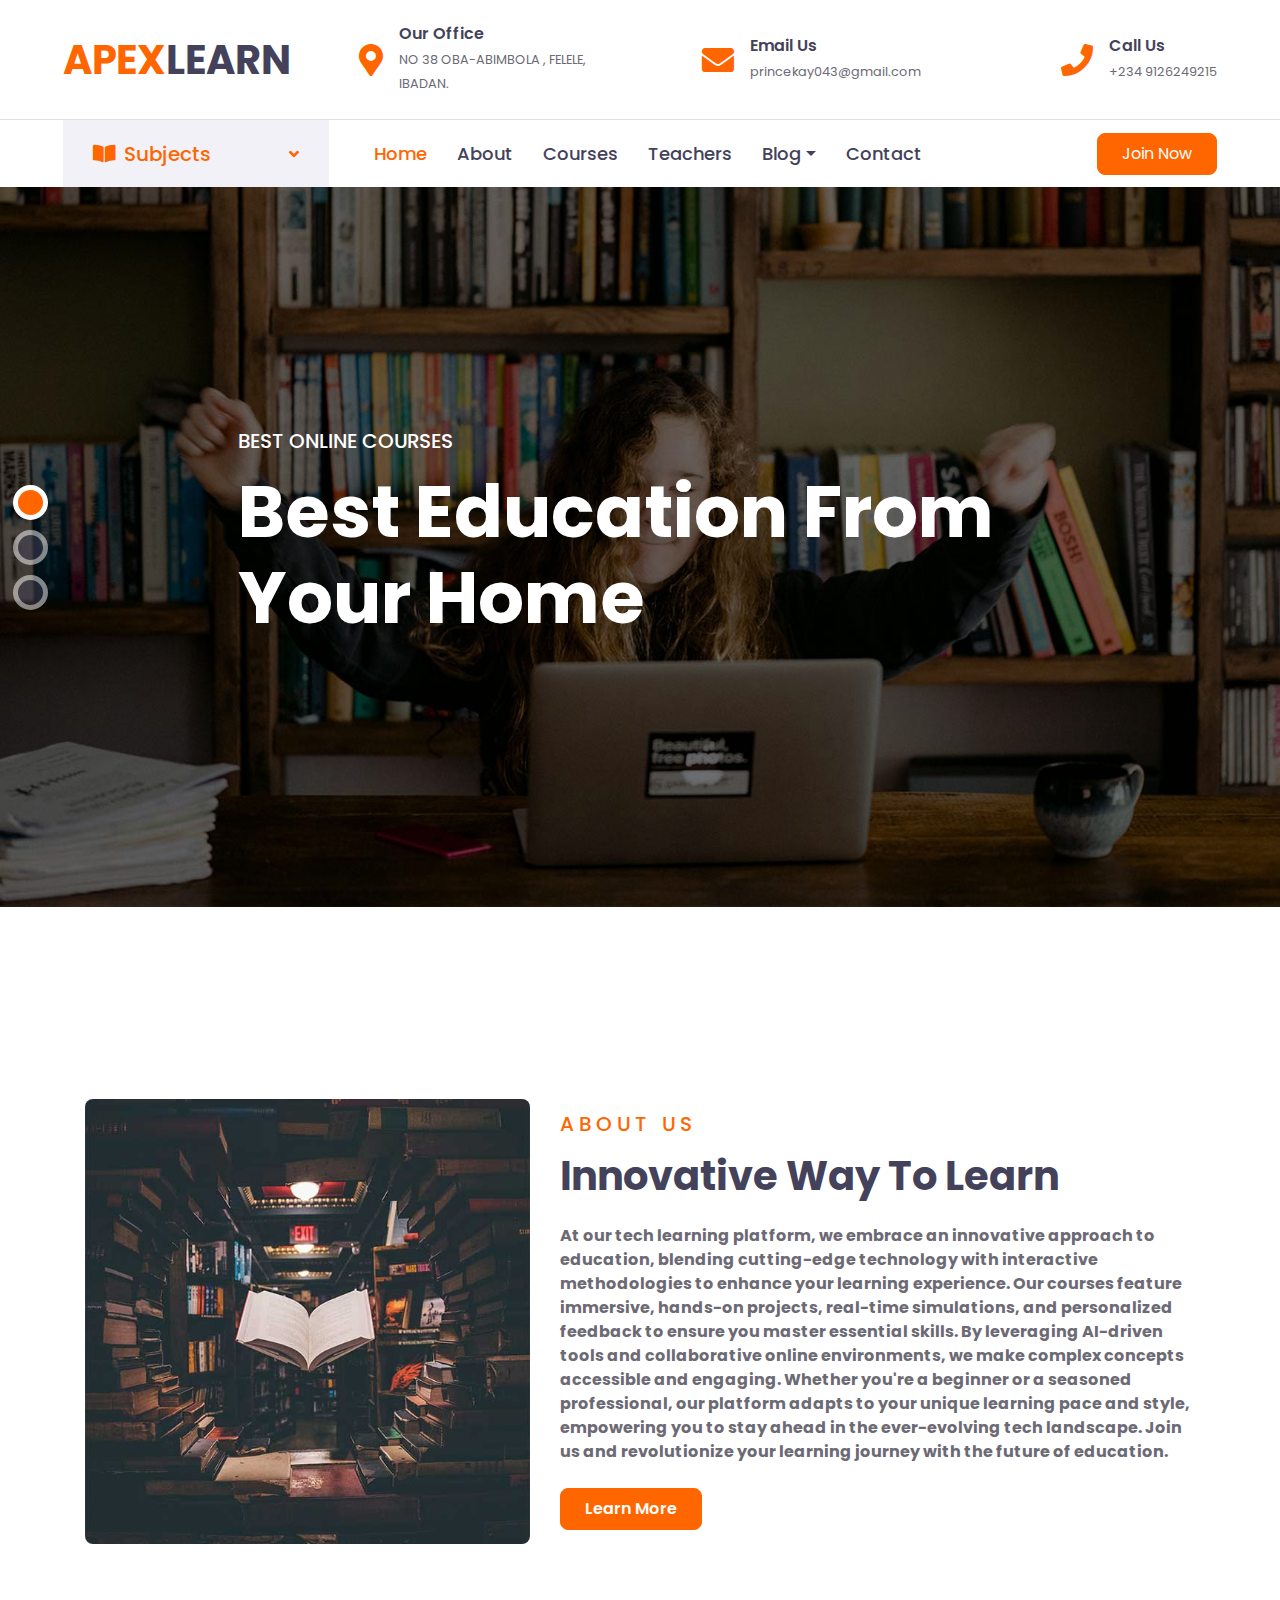
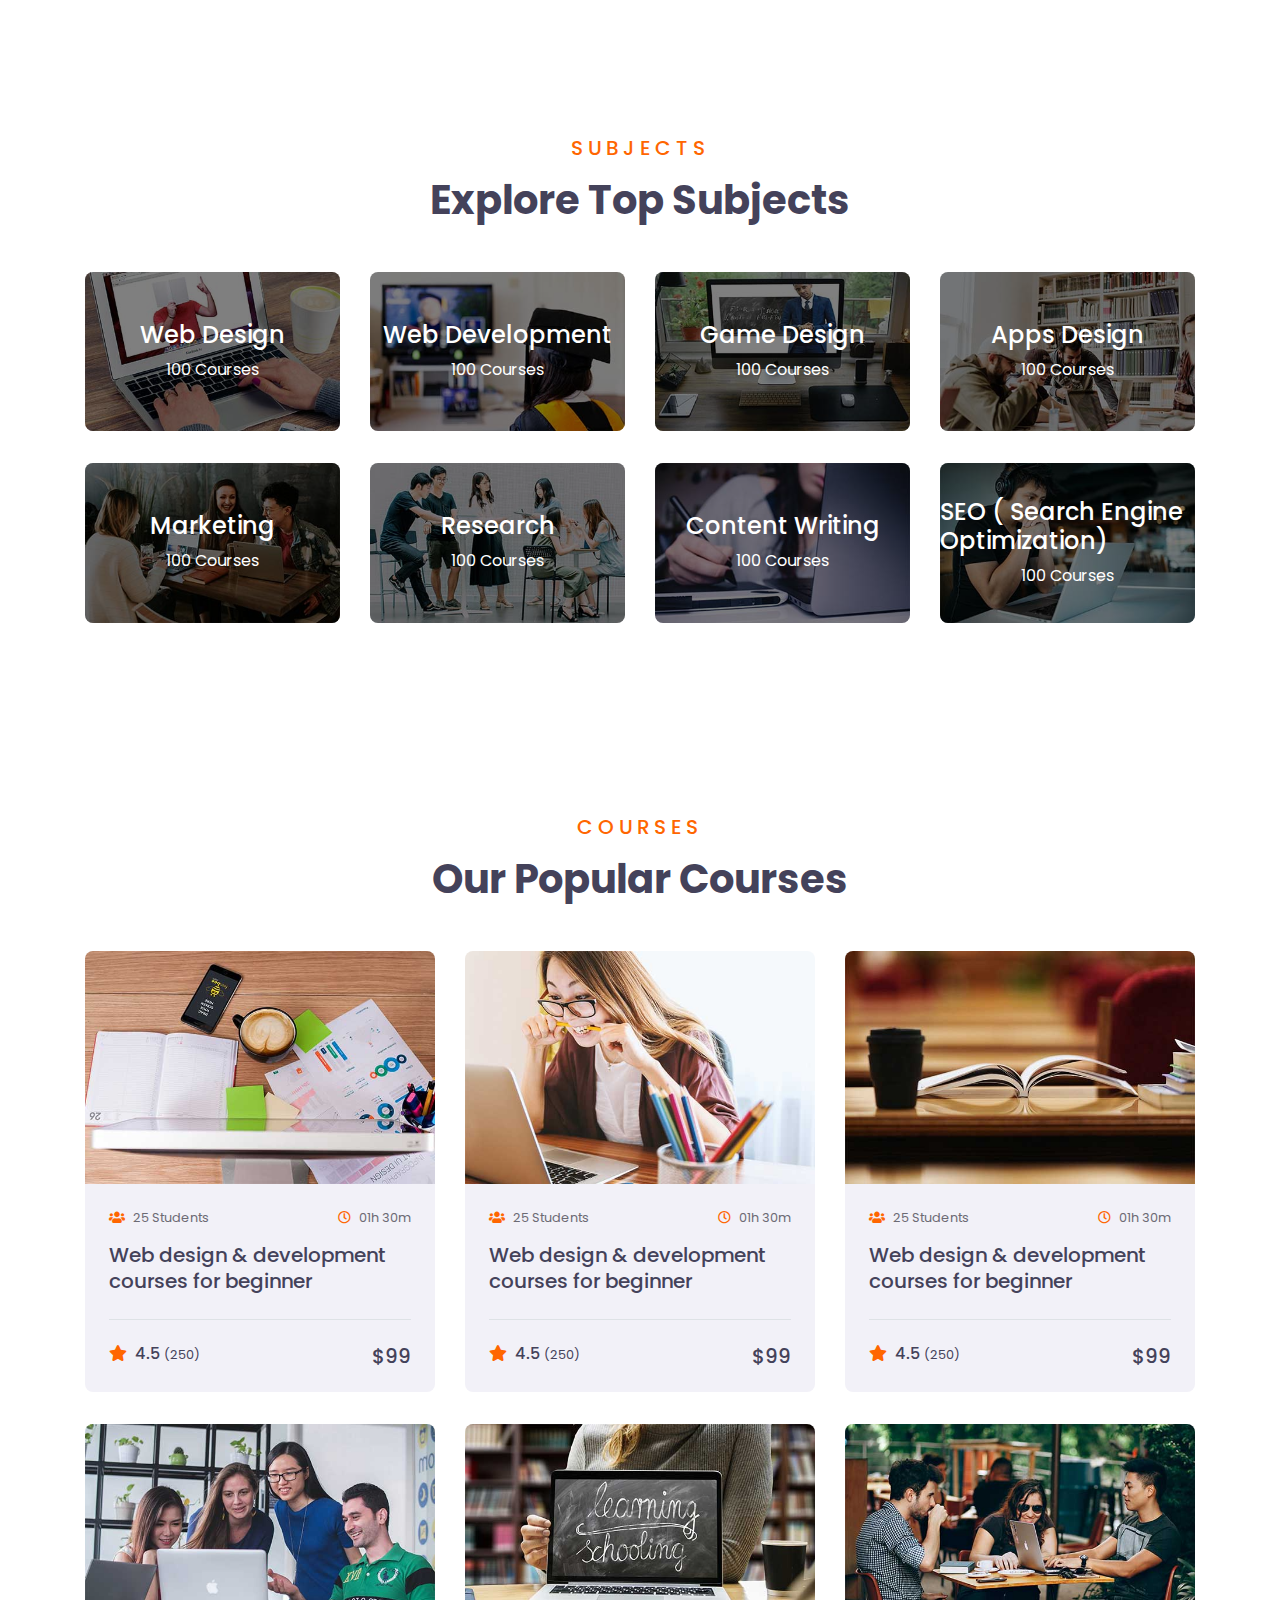
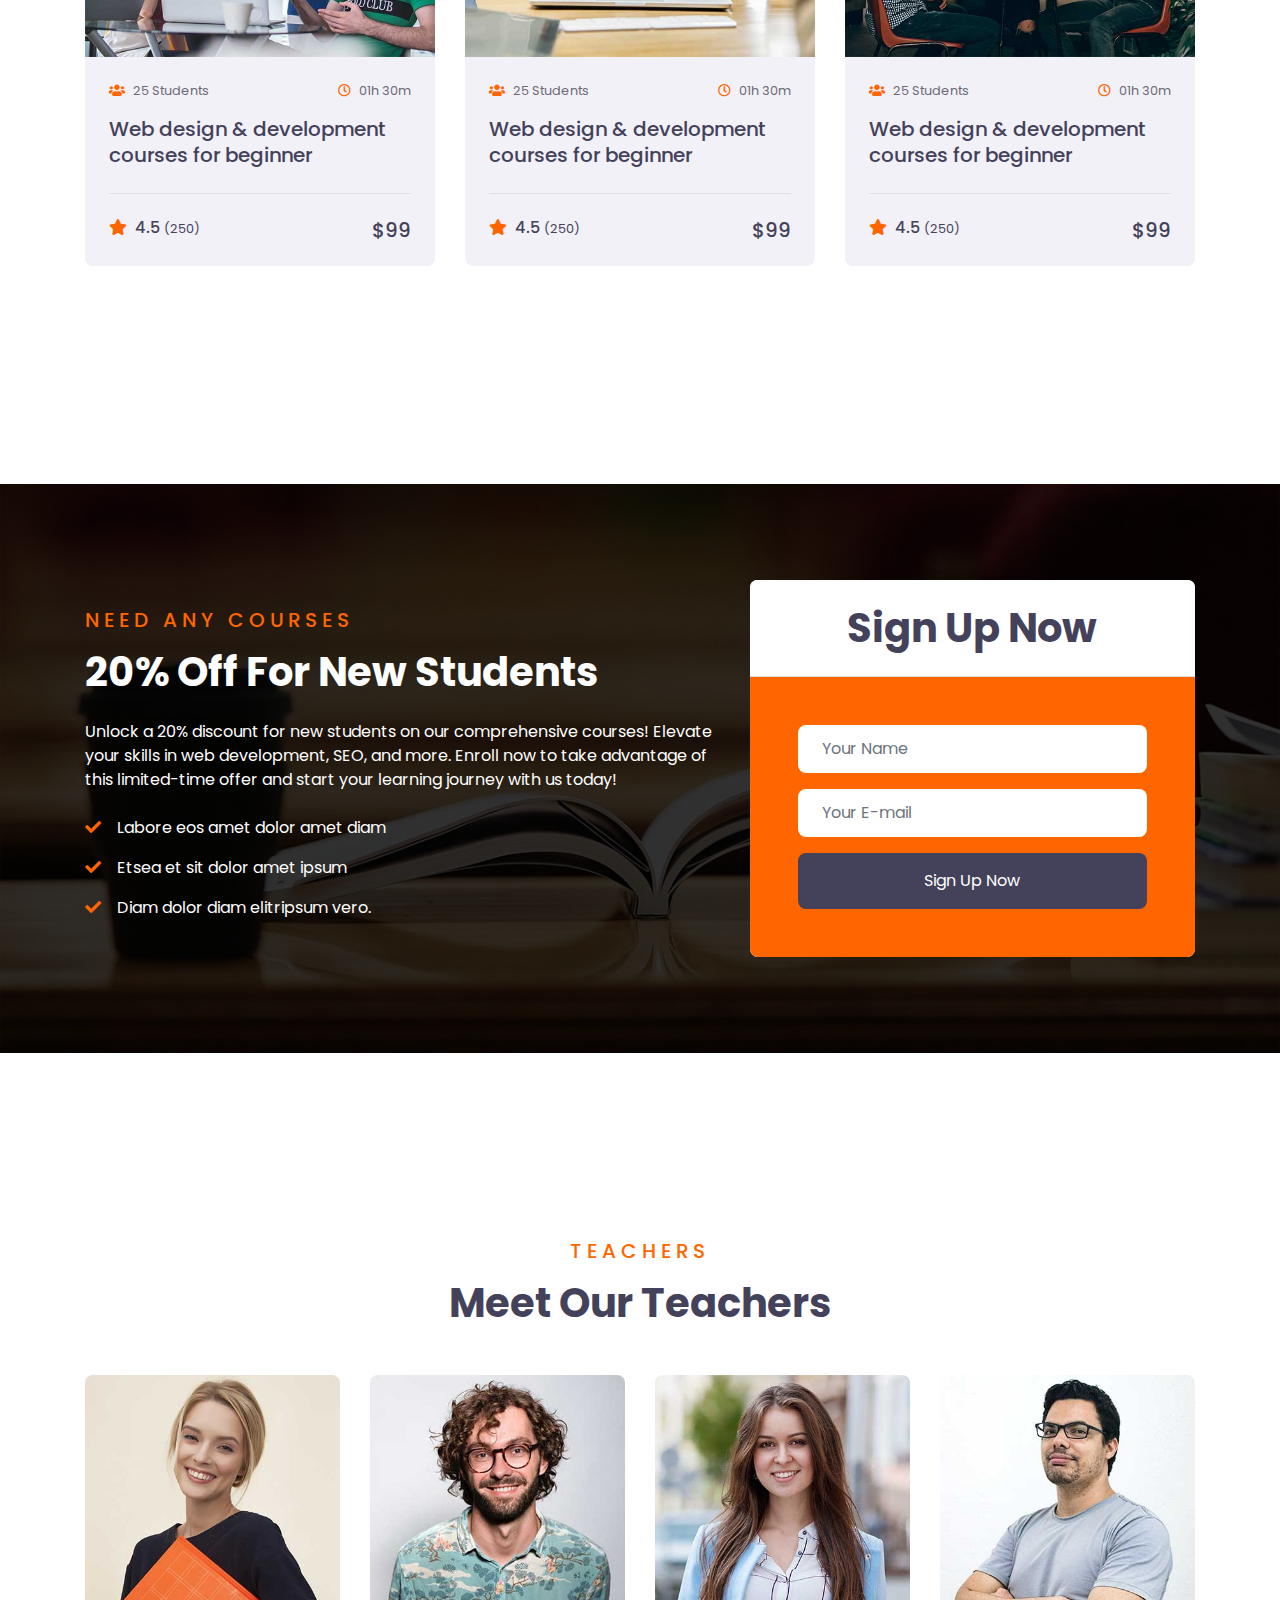
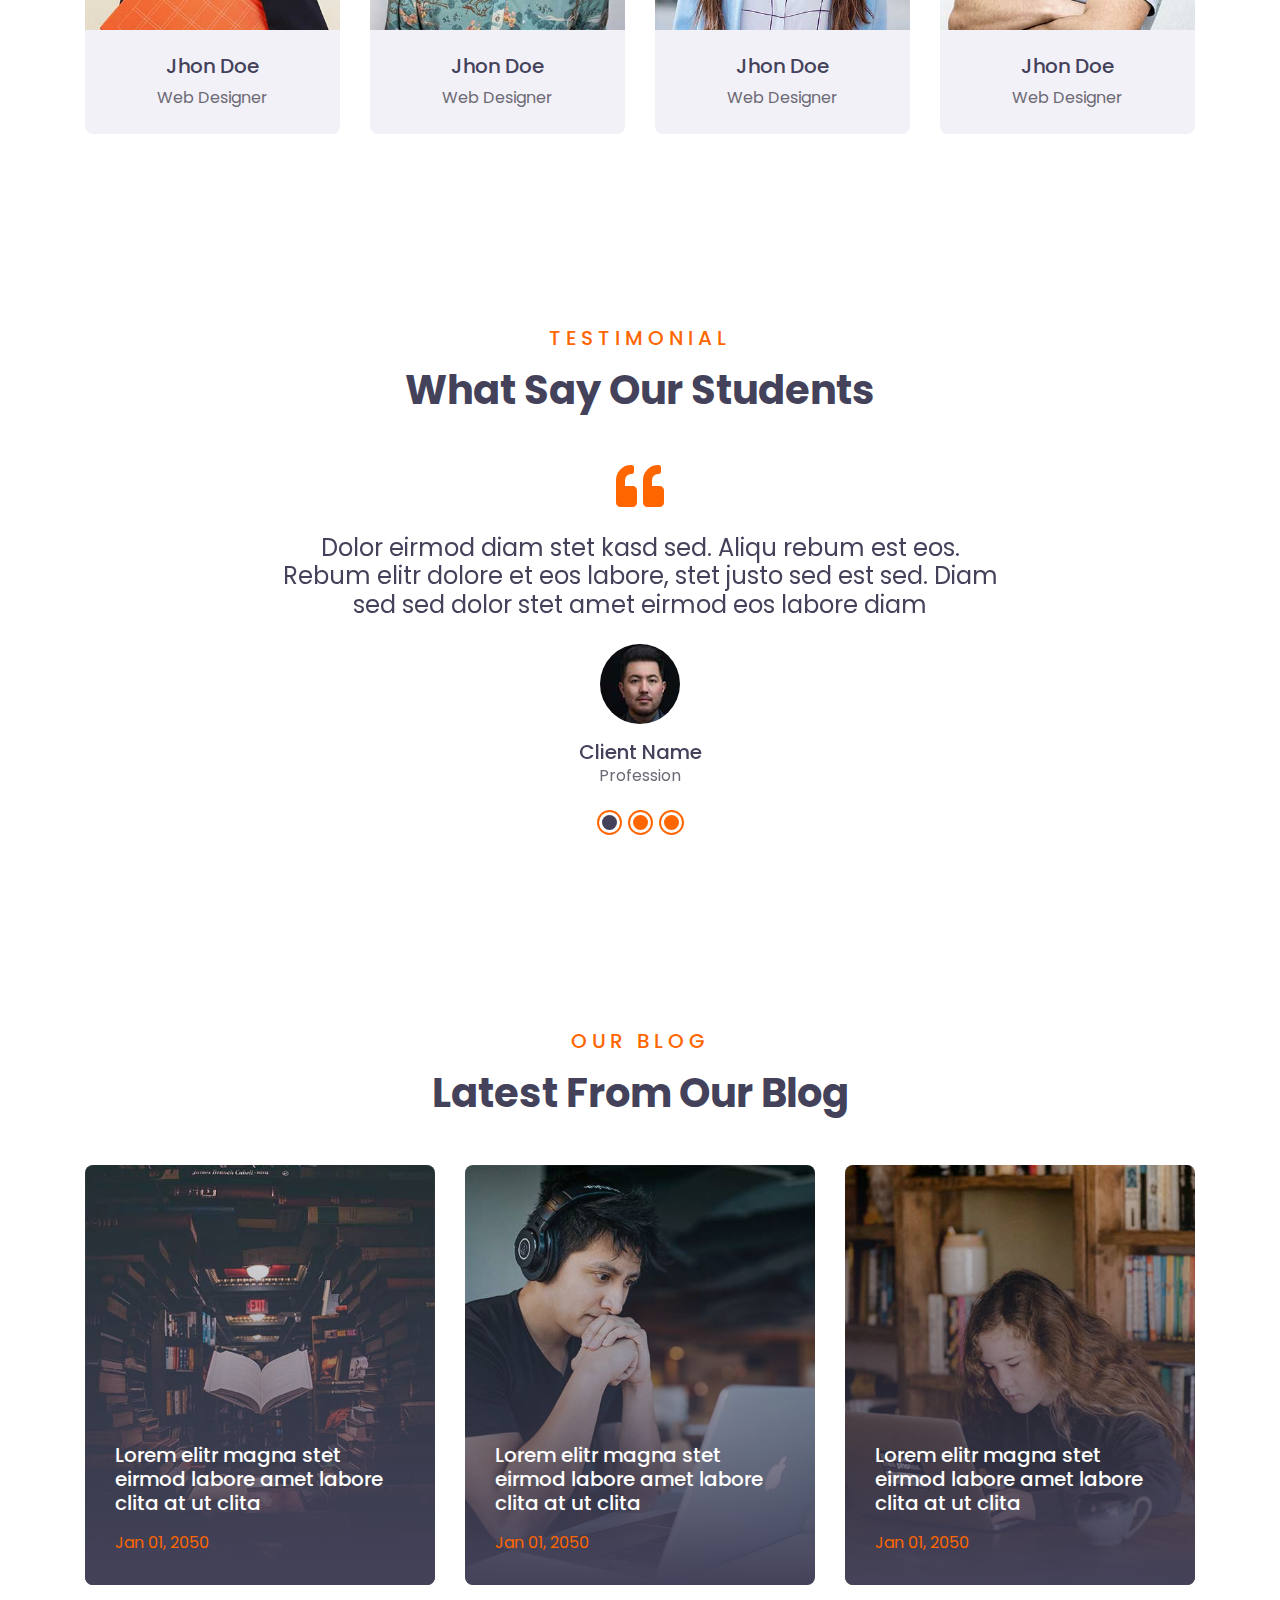
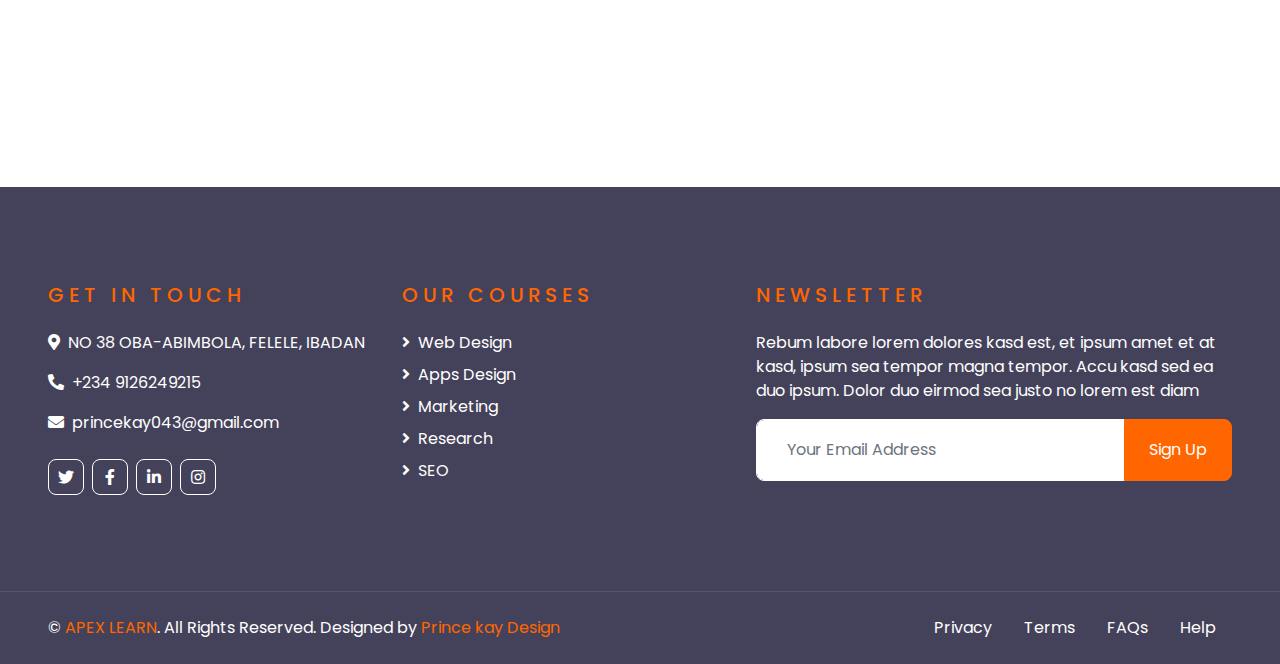
==== commit 4d72332a: "hi" ====
--- a/index.html
+++ b/index.html
@@ -38,7 +38,7 @@
                     <i class="fa fa-2x fa-map-marker-alt text-primary mr-3"></i>
                     <div class="text-left">
                         <h6 class="font-weight-semi-bold mb-1">Our Office</h6>
-                        <small>NO 38 OBA-ABIMBOLA , FELELE, IBADAN</small>
+                        <small>NO 38 OBA-ABIMBOLA , FELELE, IBADAN.</small>
                     </div>
                 </div>
             </div>
